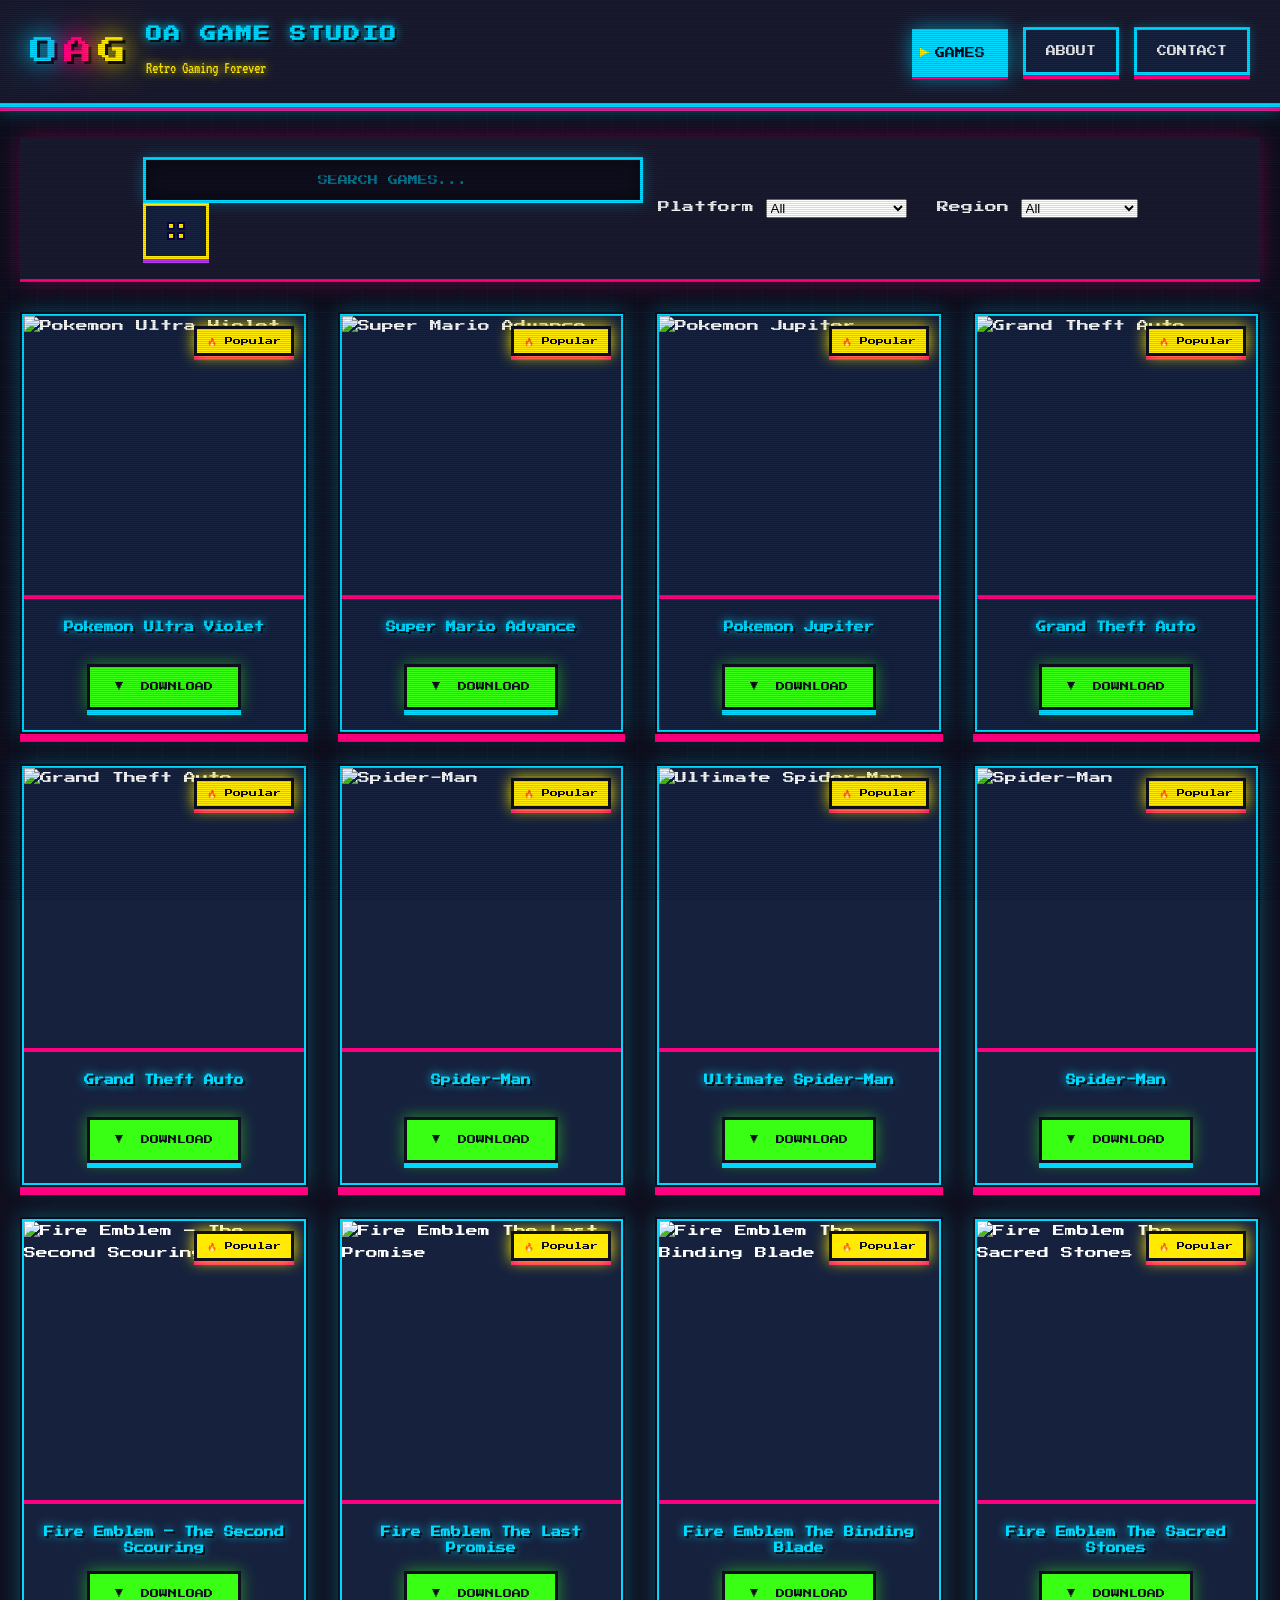
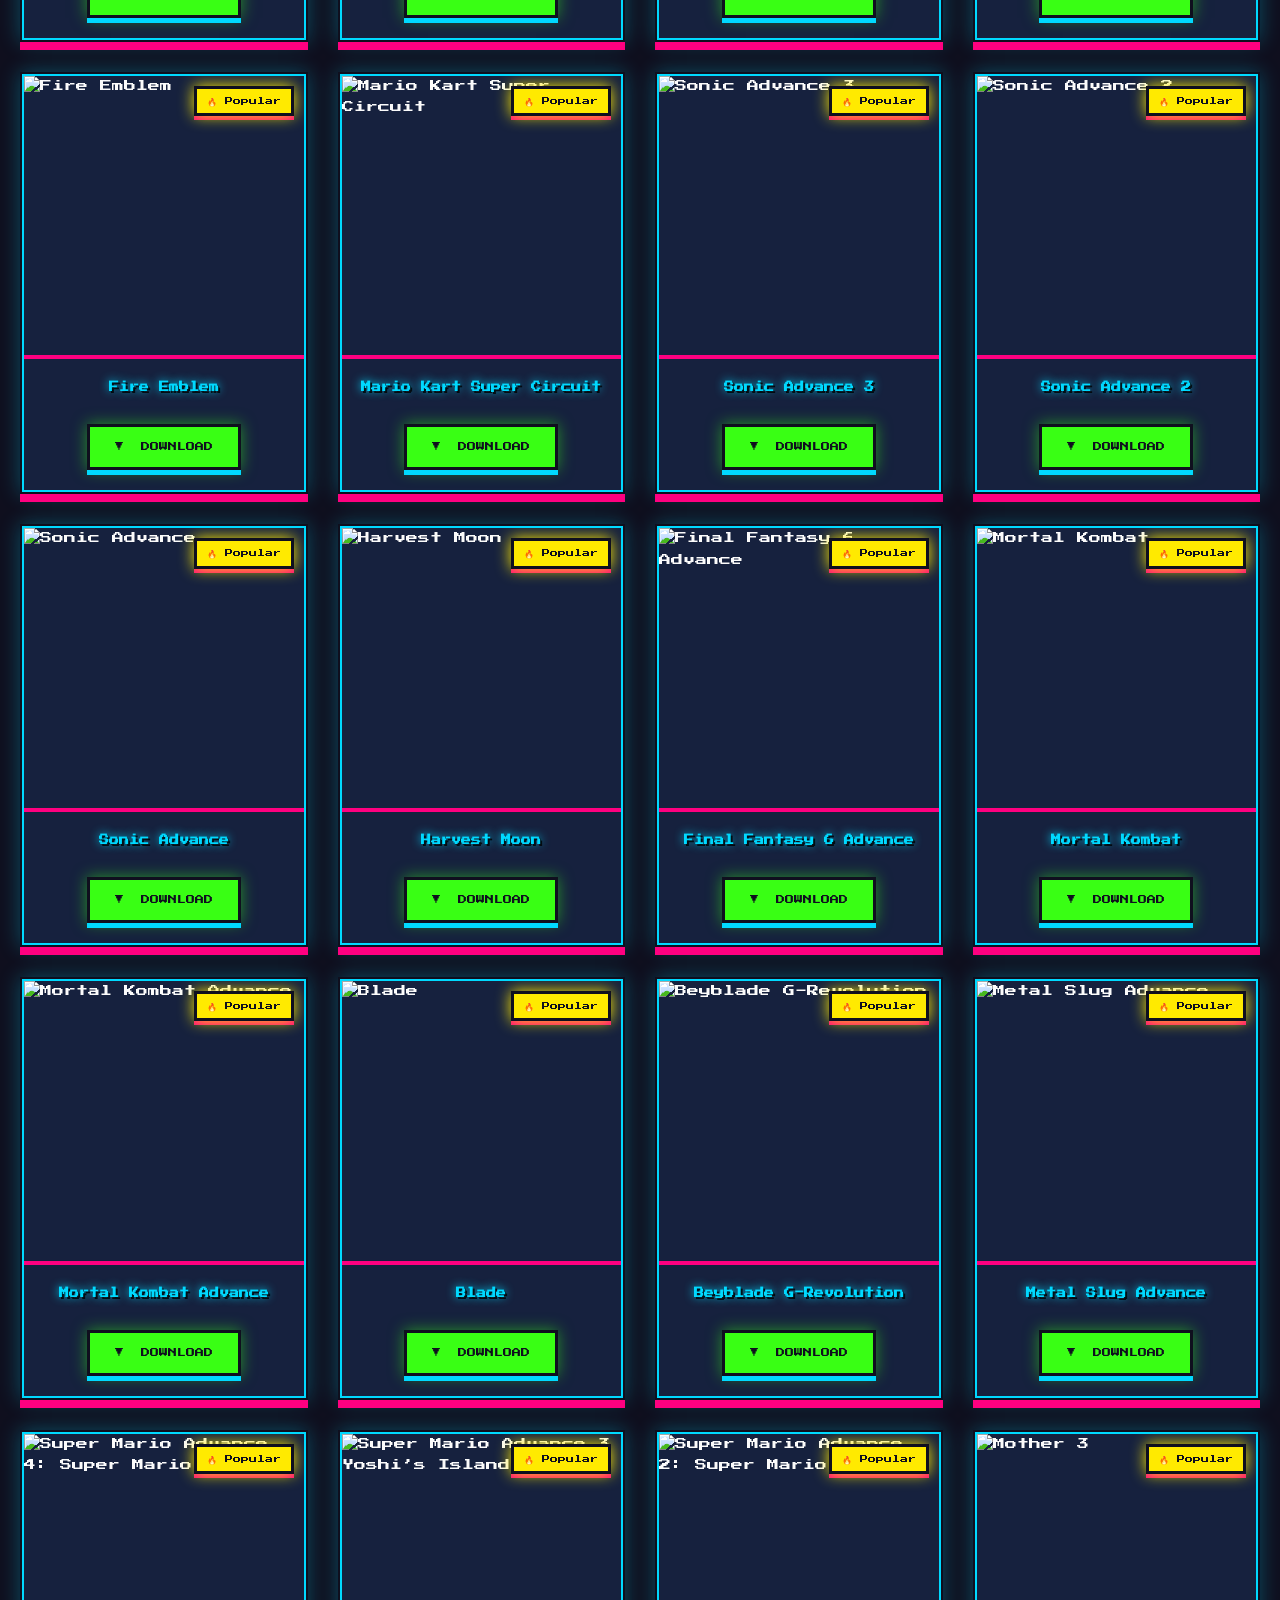
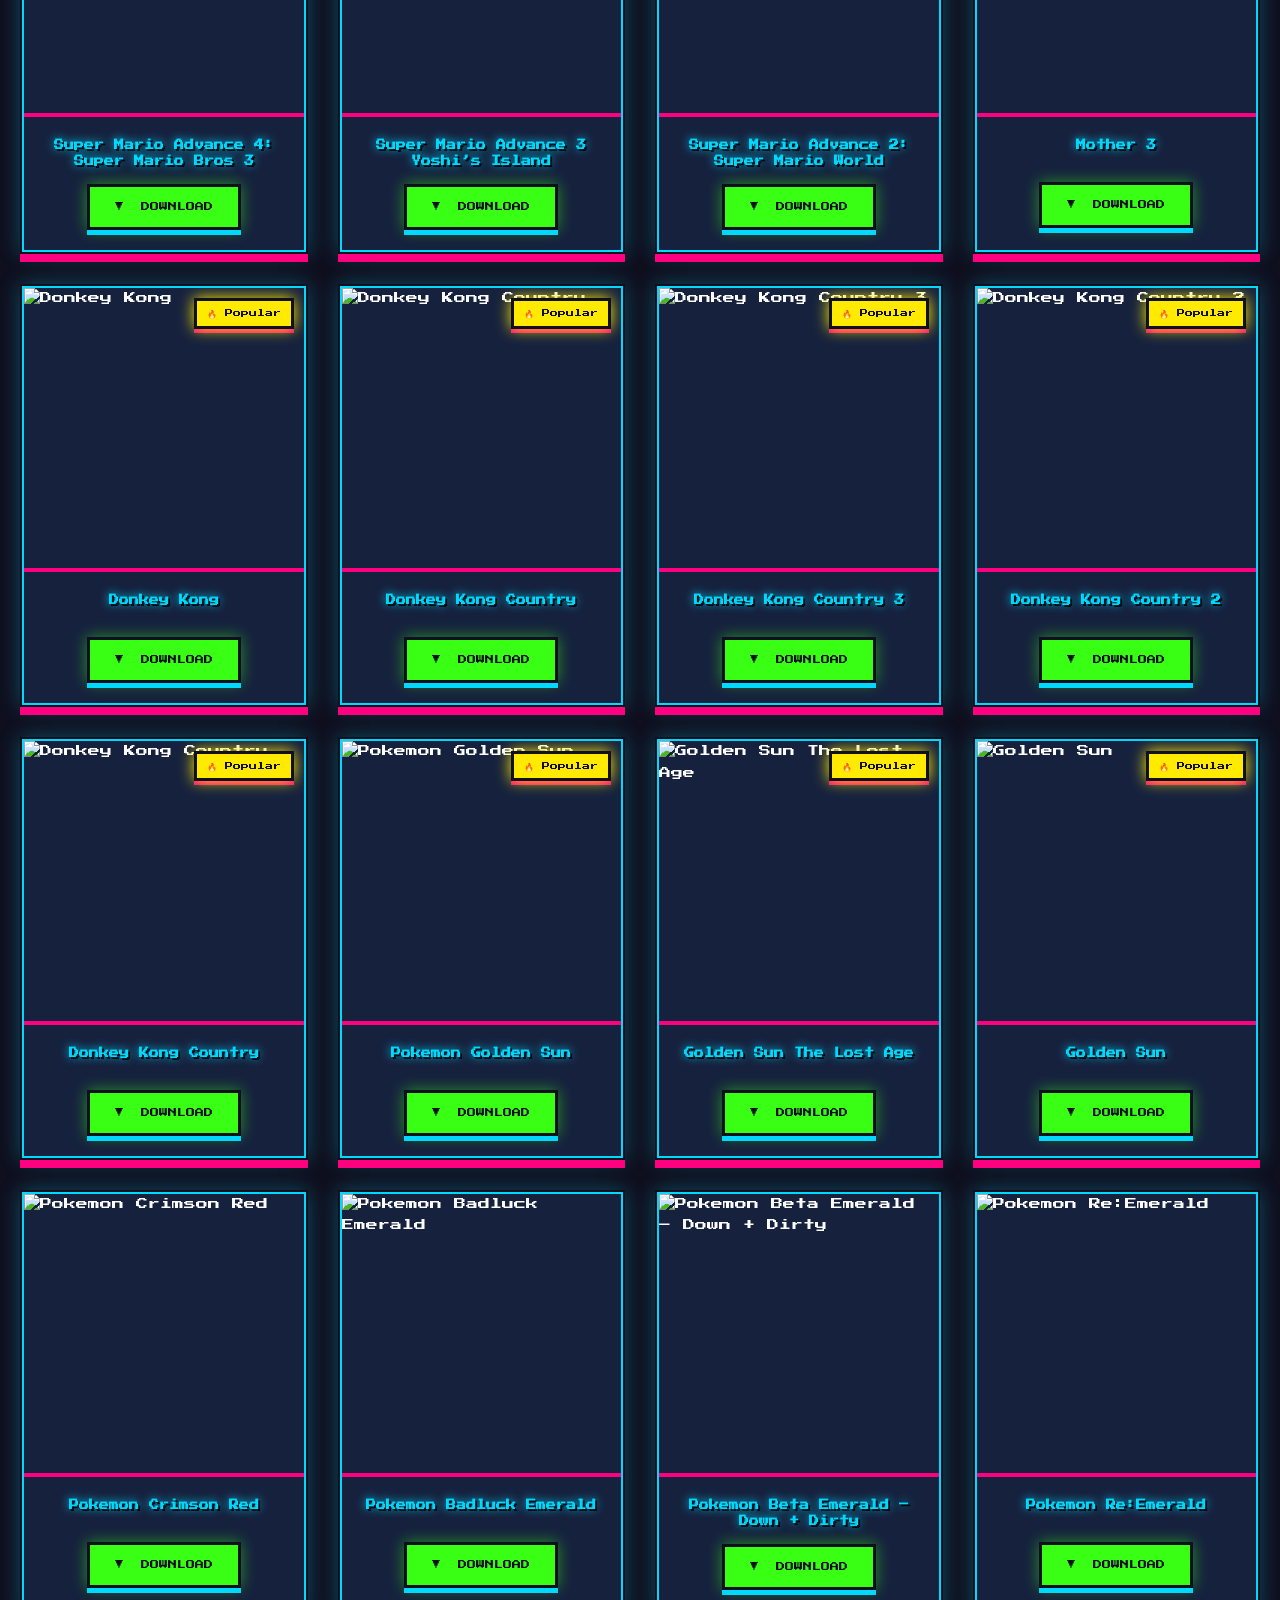
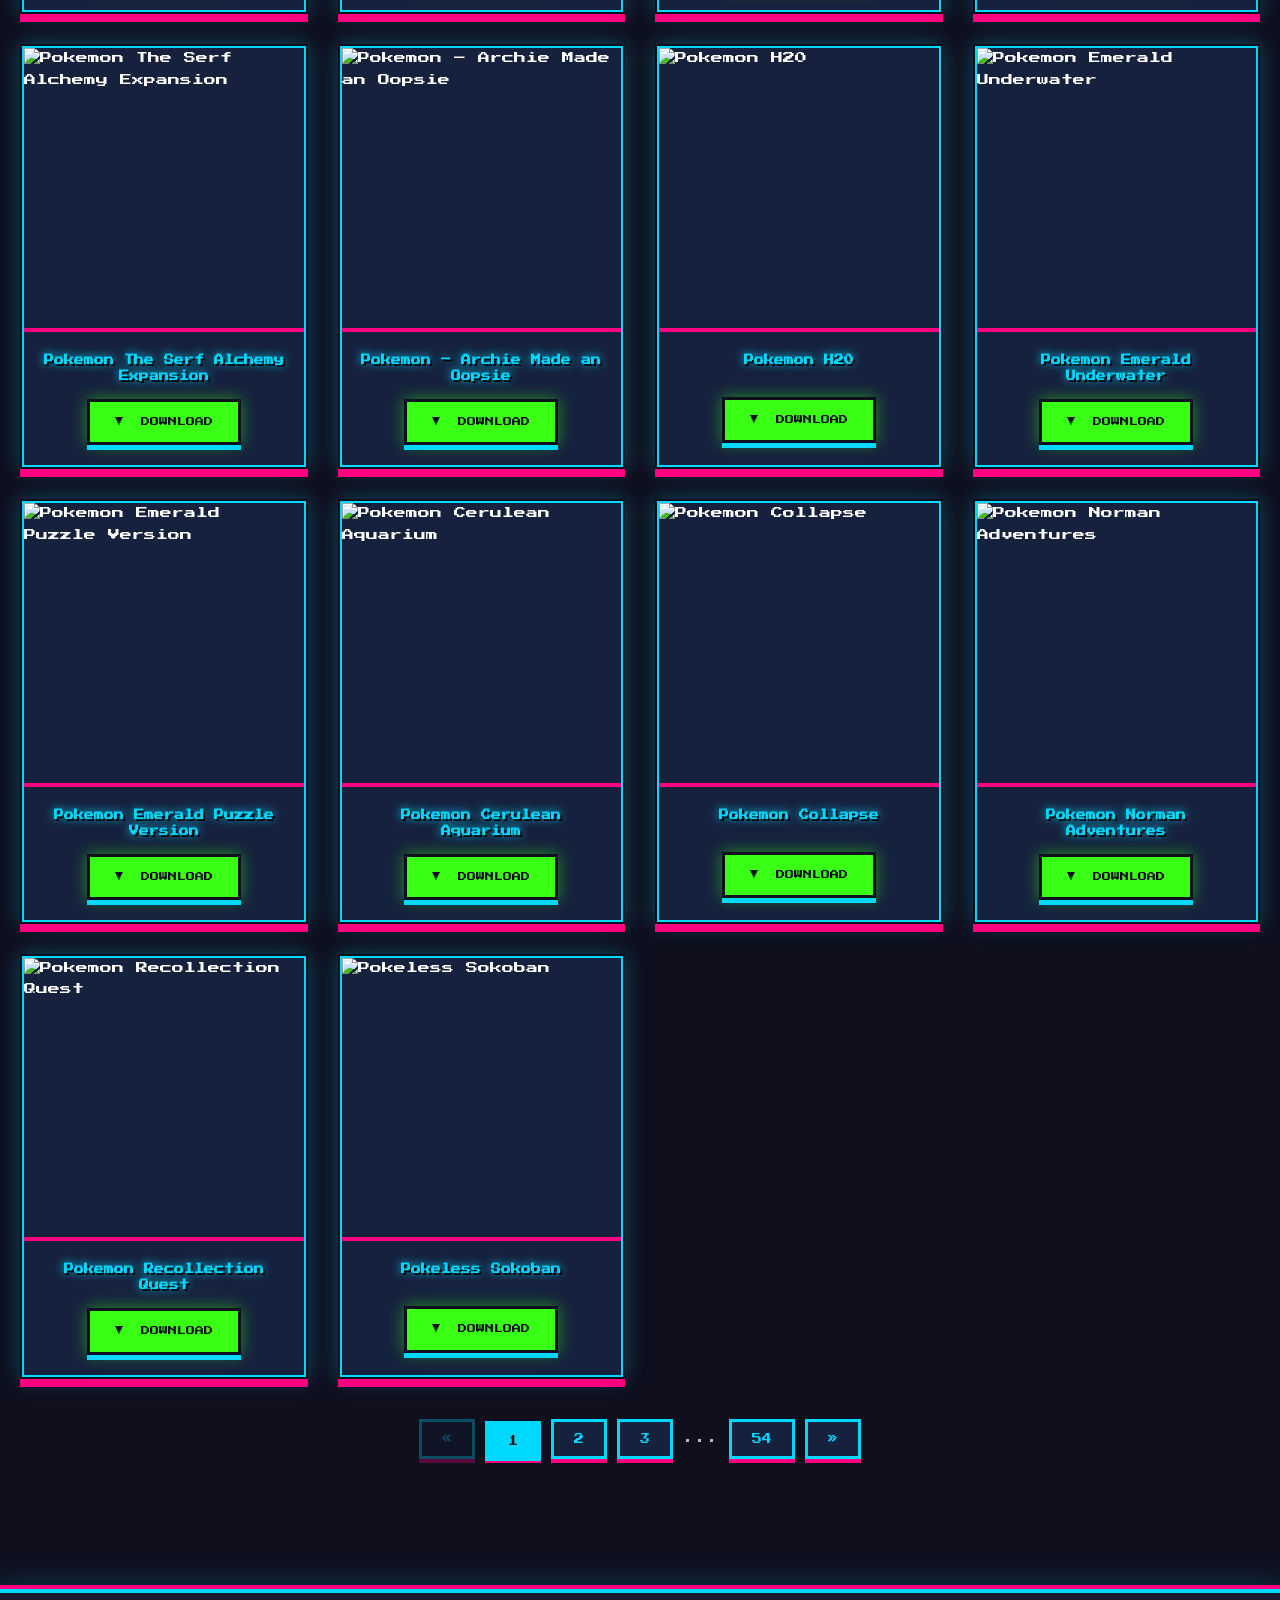
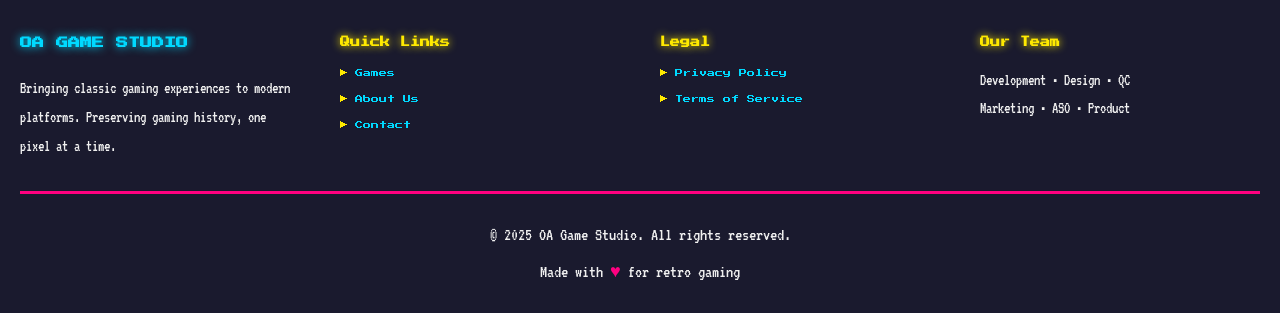
==== index.html @ 8e2f4c4f "Init project" ====
<!DOCTYPE html>
<html lang="en">
<head>
    <meta charset="UTF-8">
    <meta name="viewport" content="width=device-width, initial-scale=1.0">
    <title>OA Game Studio - Retro Games Collection</title>
    <link href="https://fonts.googleapis.com/css2?family=Press+Start+2P&display=swap" rel="stylesheet">
    <link href="https://fonts.googleapis.com/css2?family=VT323&display=swap" rel="stylesheet">
    <link rel="stylesheet" href="retro-style.css">
</head>
<body>
    <!-- Loading overlay -->
    <div id="loading-overlay">
        <div class="loading-content">
            <div class="pixel-spinner">
                <div></div><div></div><div></div><div></div>
                <div></div><div></div><div></div><div></div>
                <div></div><div></div><div></div><div></div>
                <div></div><div></div><div></div><div></div>
            </div>
            <div class="loading-text">LOADING GAMES...</div>
            <button class="reload-btn" onclick="reloadPage()">RELOAD PAGE</button>
        </div>
    </div>

    <!-- Header Navigation -->
    <header class="main-header">
        <div class="header-container">
            <div class="logo-section">
                <div class="logo-pixel">
                    <span class="pixel-t">O</span><span class="pixel-g">A</span><span class="pixel-s">G</span>
                </div>
                <div class="logo-text">
                    <h1>OA GAME STUDIO</h1>
                    <p class="tagline">Retro Gaming Forever</p>
                </div>
            </div>
            <nav class="main-nav">
                <a href="index.html" class="nav-link active">GAMES</a>
                <a href="about.html" class="nav-link">ABOUT</a>
                <a href="contact.html" class="nav-link">CONTACT</a>
            </nav>
            <button class="mobile-menu-btn" onclick="toggleMobileMenu()">
                <span></span>
                <span></span>
                <span></span>
            </button>
        </div>
    </header>

    <!-- Mobile Navigation -->
    <nav class="mobile-nav" id="mobile-nav">
        <a href="index.html" class="mobile-nav-link active">GAMES</a>
        <a href="about.html" class="mobile-nav-link">ABOUT</a>
        <a href="contact.html" class="mobile-nav-link">CONTACT</a>
    </nav>

    <!-- Main Content -->
    <div class="container">
        <!-- Search & Filters -->
        <div class="sticky-search">
            <div></div>
            <div class="search-bar-row">
                <div class="search-bar">
                    <input type="text" id="search-input" placeholder="SEARCH GAMES..." oninput="searchGames()">
                    <button id="toggle-view-btn" class="toggle-view-btn" type="button" onclick="toggleView()" aria-label="Toggle View">
                        <span class="icon-grid" style="display:inline;vertical-align:middle;">
                            <svg id="icon-grid" width="20" height="20" viewBox="0 0 20 20" fill="none">
                                <rect x="2" y="2" width="6" height="6" fill="currentColor" stroke="#0a0442" stroke-width="2"/>
                                <rect x="12" y="2" width="6" height="6" fill="currentColor" stroke="#0a0442" stroke-width="2"/>
                                <rect x="2" y="12" width="6" height="6" fill="currentColor" stroke="#0a0442" stroke-width="2"/>
                                <rect x="12" y="12" width="6" height="6" fill="currentColor" stroke="#0a0442" stroke-width="2"/>
                            </svg>
                        </span>
                        <span class="icon-list" style="display:none;vertical-align:middle;">
                            <svg id="icon-list" width="20" height="20" viewBox="0 0 20 20" fill="none">
                                <rect x="2" y="3" width="16" height="3" fill="currentColor" stroke="#0a0442" stroke-width="2"/>
                                <rect x="2" y="9" width="16" height="3" fill="currentColor" stroke="#0a0442" stroke-width="2"/>
                                <rect x="2" y="15" width="16" height="3" fill="currentColor" stroke="#0a0442" stroke-width="2"/>
                            </svg>
                        </span>
                    </button>
                </div>
                <div class="filter-inline">
                    <label for="platform-filter">Platform</label>
                    <select id="platform-filter" onchange="filterGames()">
                        <option value="">All</option>
                    </select>
                    <label for="region-filter" style="margin-left:18px;">Region</label>
                    <select id="region-filter" onchange="filterGames()">
                        <option value="">All</option>
                    </select>
                </div>
            </div>
        </div>

        <!-- Games Grid -->
        <div class="grid" id="game-list"></div>

        <!-- Pagination -->
        <div id="pagination" class="pagination-bar"></div>
    </div>

    <!-- Footer -->
    <footer class="main-footer">
        <div class="footer-container">
            <div class="footer-section">
                <h3>OA GAME STUDIO</h3>
                <p>Bringing classic gaming experiences to modern platforms. Preserving gaming history, one pixel at a time.</p>
            </div>
            <div class="footer-section">
                <h4>Quick Links</h4>
                <a href="index.html">Games</a>
                <a href="about.html">About Us</a>
                <a href="contact.html">Contact</a>
            </div>
            <div class="footer-section">
                <h4>Legal</h4>
                <a href="privacy.html">Privacy Policy</a>
                <a href="terms.html">Terms of Service</a>
            </div>
            <div class="footer-section">
                <h4>Our Team</h4>
                <p>Development • Design • QC<br>Marketing • ASO • Product</p>
            </div>
        </div>
        <div class="footer-bottom">
            <p>&copy; 2025 OA Game Studio. All rights reserved.</p>
            <p class="pixel-love">Made with <span class="heart">♥</span> for retro gaming</p>
        </div>
    </footer>

    <!-- JavaScript -->
    <script src="script.js"></script>
    <script>
        // Mobile Menu Toggle
        function toggleMobileMenu() {
            const mobileNav = document.getElementById('mobile-nav');
            mobileNav.classList.toggle('active');
        }

        // Reload Page
        function reloadPage() {
            window.location.reload();
        }

        // Disable long press actions while preserving scroll
        function preventContextMenu(e) { e.preventDefault(); }
        function preventSelect(e) { e.preventDefault(); }
        function preventDrag(e) { e.preventDefault(); }

        // Apply context menu and selection prevention to document
        [document, document.body].forEach(el => {
            el.addEventListener('contextmenu', preventContextMenu);
            el.addEventListener('selectstart', preventSelect);
            el.addEventListener('dragstart', preventDrag);
        });

        // Apply to specific elements that need long press prevention
        const longPressEls = document.querySelectorAll('a, img, button, input, textarea');
        longPressEls.forEach(el => {
            el.addEventListener('contextmenu', preventContextMenu);
            el.addEventListener('selectstart', preventSelect);
            el.addEventListener('dragstart', preventDrag);
        });

        // Function to add improved touch handling for game cards
        function addTouchHandling(card) {
            let touchStartTime = 0;
            let touchStartY = 0;
            let touchStartX = 0;
            let isScrolling = false;

            card.addEventListener('touchstart', function(e) {
                touchStartTime = Date.now();
                touchStartY = e.touches[0].clientY;
                touchStartX = e.touches[0].clientX;
                isScrolling = false;
            }, { passive: true });

            card.addEventListener('touchmove', function(e) {
                const deltaY = Math.abs(e.touches[0].clientY - touchStartY);
                const deltaX = Math.abs(e.touches[0].clientX - touchStartX);

                if (deltaY > 15 || deltaX > 15) {
                    isScrolling = true;
                }
            }, { passive: true });

            card.addEventListener('touchend', function(e) {
                const touchDuration = Date.now() - touchStartTime;

                if (!isScrolling && touchDuration < 300) {
                    card.style.opacity = '0.8';
                    setTimeout(() => {
                        card.style.opacity = '';
                    }, 100);
                }
            }, { passive: true });
        }

        // Apply touch handling to existing game cards
        document.querySelectorAll('.game').forEach(addTouchHandling);

        // Optimized observer for performance
        const observer = new MutationObserver(function(mutations) {
            requestAnimationFrame(() => {
                mutations.forEach(function(mutation) {
                    mutation.addedNodes.forEach(function(node) {
                        if (node.nodeType === 1) {
                            if (node.classList && node.classList.contains('game')) {
                                addTouchHandling(node);
                            }
                            const childCards = node.querySelectorAll && node.querySelectorAll('.game');
                            if (childCards) {
                                childCards.forEach(addTouchHandling);
                            }
                        }
                    });
                });
            });
        });

        // Start observing with optimized config
        observer.observe(document.getElementById('game-list'), {
            childList: true,
            subtree: false
        });

        // Simplified touch handling for mobile
        let pressTimer = null;
        let startY = null;
        let isDragging = false;

        if ('ontouchstart' in window) {
            document.addEventListener('touchstart', function(e) {
                startY = e.touches[0].clientY;
                isDragging = false;

                pressTimer = setTimeout(() => {
                    if (!isDragging) {
                        e.preventDefault();
                    }
                }, 300);
            }, { passive: false });

            document.addEventListener('touchmove', function(e) {
                if (startY !== null) {
                    const deltaY = Math.abs(e.touches[0].clientY - startY);
                    if (deltaY > 5) {
                        isDragging = true;
                        clearTimeout(pressTimer);
                    }
                }
            }, { passive: true });

            document.addEventListener('touchend', function() {
                clearTimeout(pressTimer);
                startY = null;
                isDragging = false;
            }, { passive: true });
        }
    </script>
</body>
</html>
---- retro-style.css ----
/* ==========================================
   OA GAME STUDIO - RETRO GAMING STYLE
   Classic 8-bit/16-bit Aesthetic
   ========================================== */

:root {
    /* Retro Color Palette - NES/SNES Inspired */
    --retro-bg-dark: #0f0f1e;
    --retro-bg-medium: #1a1a2e;
    --retro-bg-light: #16213e;

    /* Neon Colors - Classic Arcade */
    --neon-cyan: #00d9ff;
    --neon-magenta: #ff0080;
    --neon-yellow: #ffea00;
    --neon-green: #39ff14;
    --neon-purple: #b537f2;

    /* Text Colors */
    --text-primary: #f0f0f0;
    --text-glow: #00d9ff;

    /* Pixel Perfect Borders */
    --border-thick: 4px;
    --border-thin: 2px;
}

* {
    margin: 0;
    padding: 0;
    box-sizing: border-box;
    image-rendering: pixelated;
    image-rendering: -moz-crisp-edges;
    image-rendering: crisp-edges;
}

body {
    font-family: 'Press Start 2P', monospace;
    background: var(--retro-bg-dark);
    color: var(--text-primary);
    line-height: 1.8;
    font-size: 12px;
    overflow-x: hidden;
}

/* CRT Screen Effect */
body::before {
    content: '';
    position: fixed;
    top: 0;
    left: 0;
    width: 100%;
    height: 100%;
    background: repeating-linear-gradient(
        0deg,
        rgba(0, 0, 0, 0.15),
        rgba(0, 0, 0, 0.15) 1px,
        transparent 1px,
        transparent 2px
    );
    pointer-events: none;
    z-index: 9999;
    animation: scanline 8s linear infinite;
}

@keyframes scanline {
    0% { transform: translateY(0); }
    100% { transform: translateY(10px); }
}

/* Pixel Grid Background */
body::after {
    content: '';
    position: fixed;
    top: 0;
    left: 0;
    width: 100%;
    height: 100%;
    background-image:
        linear-gradient(0deg, transparent 24%, rgba(0, 217, 255, .03) 25%, rgba(0, 217, 255, .03) 26%, transparent 27%, transparent 74%, rgba(0, 217, 255, .03) 75%, rgba(0, 217, 255, .03) 76%, transparent 77%, transparent),
        linear-gradient(90deg, transparent 24%, rgba(0, 217, 255, .03) 25%, rgba(0, 217, 255, .03) 26%, transparent 27%, transparent 74%, rgba(0, 217, 255, .03) 75%, rgba(0, 217, 255, .03) 76%, transparent 77%, transparent);
    background-size: 50px 50px;
    pointer-events: none;
    z-index: -1;
}

/* ==========================================
   HEADER - Arcade Style
   ========================================== */

.main-header {
    background: var(--retro-bg-medium);
    border-bottom: var(--border-thick) solid var(--neon-cyan);
    box-shadow:
        0 0 20px rgba(0, 217, 255, 0.5),
        0 4px 0 var(--neon-magenta),
        0 8px 0 var(--retro-bg-dark);
    position: sticky;
    top: 0;
    z-index: 2000;
}

.header-container {
    max-width: 1400px;
    margin: 0 auto;
    padding: 20px 30px;
    display: flex;
    align-items: center;
    justify-content: space-between;
    gap: 30px;
}

/* Logo - Pixel Art Style */
.logo-section {
    display: flex;
    align-items: center;
    gap: 20px;
}

.logo-pixel {
    display: flex;
    gap: 6px;
    font-family: 'Press Start 2P', monospace;
    font-size: 28px;
}

.logo-pixel .pixel-t {
    color: var(--neon-cyan);
    text-shadow:
        3px 3px 0 rgba(0, 0, 0, 0.8),
        0 0 20px var(--neon-cyan),
        0 0 40px var(--neon-cyan);
    animation: pixel-glow-cyan 3s ease-in-out infinite;
}

.logo-pixel .pixel-g {
    color: var(--neon-magenta);
    text-shadow:
        3px 3px 0 rgba(0, 0, 0, 0.8),
        0 0 20px var(--neon-magenta),
        0 0 40px var(--neon-magenta);
    animation: pixel-glow-magenta 3s ease-in-out infinite 0.3s;
}

.logo-pixel .pixel-s {
    color: var(--neon-yellow);
    text-shadow:
        3px 3px 0 rgba(0, 0, 0, 0.8),
        0 0 20px var(--neon-yellow),
        0 0 40px var(--neon-yellow);
    animation: pixel-glow-yellow 3s ease-in-out infinite 0.6s;
}

@keyframes pixel-glow-cyan {
    0%, 100% {
        filter: brightness(1);
        text-shadow:
            3px 3px 0 rgba(0, 0, 0, 0.8),
            0 0 20px var(--neon-cyan),
            0 0 40px var(--neon-cyan);
    }
    50% {
        filter: brightness(1.3);
        text-shadow:
            3px 3px 0 rgba(0, 0, 0, 0.8),
            0 0 30px var(--neon-cyan),
            0 0 60px var(--neon-cyan);
    }
}

@keyframes pixel-glow-magenta {
    0%, 100% {
        filter: brightness(1);
        text-shadow:
            3px 3px 0 rgba(0, 0, 0, 0.8),
            0 0 20px var(--neon-magenta),
            0 0 40px var(--neon-magenta);
    }
    50% {
        filter: brightness(1.3);
        text-shadow:
            3px 3px 0 rgba(0, 0, 0, 0.8),
            0 0 30px var(--neon-magenta),
            0 0 60px var(--neon-magenta);
    }
}

@keyframes pixel-glow-yellow {
    0%, 100% {
        filter: brightness(1);
        text-shadow:
            3px 3px 0 rgba(0, 0, 0, 0.8),
            0 0 20px var(--neon-yellow),
            0 0 40px var(--neon-yellow);
    }
    50% {
        filter: brightness(1.3);
        text-shadow:
            3px 3px 0 rgba(0, 0, 0, 0.8),
            0 0 30px var(--neon-yellow),
            0 0 60px var(--neon-yellow);
    }
}

.logo-text h1 {
    font-family: 'Press Start 2P', monospace;
    font-size: 16px;
    margin: 0 0 5px 0;
    color: var(--neon-cyan);
    text-shadow:
        2px 2px 0 rgba(0, 0, 0, 0.8),
        0 0 10px var(--neon-cyan);
    letter-spacing: 2px;
    text-transform: uppercase;
}

.logo-text .tagline {
    font-family: 'VT323', monospace;
    font-size: 16px;
    color: var(--neon-yellow);
    text-shadow: 0 0 10px var(--neon-yellow);
}

/* Navigation - Arcade Buttons */
.main-nav {
    display: flex;
    gap: 15px;
    align-items: center;
}

.nav-link {
    font-family: 'Press Start 2P', monospace;
    font-size: 10px;
    color: var(--text-primary);
    text-decoration: none;
    padding: 12px 20px;
    background: var(--retro-bg-light);
    border: 3px solid var(--neon-cyan);
    border-radius: 0;
    position: relative;
    text-transform: uppercase;
    transition: all 0.1s ease;
    box-shadow:
        0 4px 0 var(--neon-magenta),
        0 0 10px rgba(0, 217, 255, 0.3);
}

.nav-link::before {
    content: '▶';
    position: absolute;
    left: -15px;
    opacity: 0;
    transition: all 0.2s ease;
    color: var(--neon-yellow);
}

.nav-link:hover,
.nav-link.active {
    background: var(--neon-cyan);
    color: var(--retro-bg-dark);
    transform: translateY(2px);
    box-shadow:
        0 2px 0 var(--neon-magenta),
        0 0 20px rgba(0, 217, 255, 0.6);
}

.nav-link:hover::before,
.nav-link.active::before {
    left: 5px;
    opacity: 1;
}

/* Mobile Menu Button */
.mobile-menu-btn {
    display: none;
    flex-direction: column;
    gap: 6px;
    background: var(--retro-bg-light);
    border: 3px solid var(--neon-cyan);
    cursor: pointer;
    padding: 12px;
}

.mobile-menu-btn span {
    width: 30px;
    height: 4px;
    background: var(--neon-cyan);
    box-shadow: 0 0 10px var(--neon-cyan);
}

/* Mobile Navigation */
.mobile-nav {
    display: none;
    background: var(--retro-bg-medium);
    border-bottom: 3px solid var(--neon-magenta);
    padding: 15px;
    flex-direction: column;
    gap: 10px;
}

.mobile-nav.active {
    display: flex;
}

.mobile-nav-link {
    font-family: 'Press Start 2P', monospace;
    font-size: 10px;
    color: var(--text-primary);
    text-decoration: none;
    padding: 15px 20px;
    background: var(--retro-bg-light);
    border: 3px solid var(--neon-cyan);
    text-align: center;
    transition: all 0.2s ease;
    text-transform: uppercase;
}

.mobile-nav-link:hover,
.mobile-nav-link.active {
    background: var(--neon-cyan);
    color: var(--retro-bg-dark);
    box-shadow: 0 0 20px rgba(0, 217, 255, 0.6);
}

/* ==========================================
   SEARCH BAR - Retro Console Style
   ========================================== */

.sticky-search {
    position: sticky;
    top: 88px;
    z-index: 1000;
    background: var(--retro-bg-medium);
    padding: 20px 0;
    border-bottom: 3px solid var(--neon-magenta);
    box-shadow: 0 0 20px rgba(255, 0, 128, 0.3);
}

.search-bar-row {
    display: flex;
    align-items: center;
    gap: 15px;
    justify-content: center;
    flex-wrap: wrap;
}

.search-bar {
    flex: 1;
    max-width: 500px;
}

.search-bar input {
    width: 100%;
    padding: 15px 20px;
    font-family: 'Press Start 2P', monospace;
    font-size: 10px;
    background: var(--retro-bg-dark);
    border: 3px solid var(--neon-cyan);
    color: var(--neon-cyan);
    text-align: center;
    box-shadow:
        inset 0 0 20px rgba(0, 0, 0, 0.5),
        0 0 15px rgba(0, 217, 255, 0.3);
    transition: all 0.3s ease;
}

.search-bar input:focus {
    outline: none;
    border-color: var(--neon-yellow);
    color: var(--neon-yellow);
    box-shadow:
        inset 0 0 20px rgba(0, 0, 0, 0.5),
        0 0 25px rgba(255, 234, 0, 0.5);
    text-align: left;
}

.search-bar input::placeholder {
    color: rgba(0, 217, 255, 0.5);
    font-family: 'Press Start 2P', monospace;
}

/* Toggle View Button */
.toggle-view-btn {
    padding: 15px 20px;
    background: var(--retro-bg-light);
    border: 3px solid var(--neon-yellow);
    color: var(--neon-yellow);
    font-family: 'Press Start 2P', monospace;
    font-size: 10px;
    cursor: pointer;
    transition: all 0.2s ease;
    box-shadow: 0 4px 0 var(--neon-purple);
}

.toggle-view-btn:hover {
    background: var(--neon-yellow);
    color: var(--retro-bg-dark);
    transform: translateY(2px);
    box-shadow: 0 2px 0 var(--neon-purple);
}

/* ==========================================
   GAME CARDS - Retro Cartridge Style
   ========================================== */

.container {
    max-width: 1400px;
    margin: 0 auto;
    padding: 30px 20px;
}

.grid {
    display: grid;
    grid-template-columns: repeat(auto-fill, minmax(250px, 1fr));
    gap: 30px;
    margin-top: 30px;
}

.game {
    background: var(--retro-bg-light);
    border: 4px solid var(--neon-cyan);
    position: relative;
    transition: all 0.2s ease;
    box-shadow:
        0 8px 0 var(--neon-magenta),
        0 0 20px rgba(0, 217, 255, 0.3);
}

.game::before {
    content: '';
    position: absolute;
    top: -4px;
    left: -4px;
    right: -4px;
    bottom: -4px;
    border: 2px solid var(--retro-bg-dark);
    pointer-events: none;
}

.game:hover {
    transform: translateY(-5px);
    border-color: var(--neon-yellow);
    box-shadow:
        0 12px 0 var(--neon-purple),
        0 0 30px rgba(255, 234, 0, 0.5);
}

.game-image-container {
    position: relative;
    overflow: hidden;
    border-bottom: 4px solid var(--neon-magenta);
}

.game img {
    width: 100%;
    aspect-ratio: 1/1;
    object-fit: cover;
    image-rendering: pixelated;
    display: block;
    filter: contrast(1.1) saturate(1.2);
}

.game-info {
    padding: 20px 15px;
    text-align: center;
}

.game-info h3 {
    font-family: 'Press Start 2P', monospace;
    font-size: 10px;
    color: var(--neon-cyan);
    margin: 0 0 15px 0;
    line-height: 1.6;
    text-shadow:
        2px 2px 0 rgba(0, 0, 0, 0.8),
        0 0 10px var(--neon-cyan);
    min-height: 3em;
}

.game-info p {
    display: none;
}

/* Popular Badge - Pixel Style */
.popular-badge {
    position: absolute;
    top: 10px;
    right: 10px;
    background: var(--neon-yellow);
    color: var(--retro-bg-dark);
    font-family: 'Press Start 2P', monospace;
    font-size: 8px;
    padding: 5px 10px;
    border: 3px solid var(--retro-bg-dark);
    box-shadow:
        0 0 15px var(--neon-yellow),
        0 4px 0 var(--neon-magenta);
    z-index: 10;
    animation: badge-blink 2s infinite;
}

@keyframes badge-blink {
    0%, 100% { opacity: 1; }
    50% { opacity: 0.7; }
}

/* Download Button - Arcade Style */
.download-btn {
    display: inline-block;
    padding: 12px 25px;
    background: var(--neon-green);
    color: var(--retro-bg-dark);
    font-family: 'Press Start 2P', monospace;
    font-size: 9px;
    text-decoration: none;
    text-transform: uppercase;
    border: 3px solid var(--retro-bg-dark);
    transition: all 0.2s ease;
    box-shadow:
        0 5px 0 var(--neon-cyan),
        0 0 15px rgba(57, 255, 20, 0.5);
    position: relative;
}

.download-btn::before {
    content: '▼';
    margin-right: 8px;
}

.download-btn:hover {
    background: var(--neon-yellow);
    transform: translateY(2px);
    box-shadow:
        0 3px 0 var(--neon-cyan),
        0 0 25px rgba(255, 234, 0, 0.7);
}

.download-btn:active {
    transform: translateY(5px);
    box-shadow:
        0 0 0 var(--neon-cyan),
        0 0 25px rgba(255, 234, 0, 0.7);
}

/* ==========================================
   PAGINATION - Arcade Button Style
   ========================================== */

.pagination-bar {
    display: flex;
    justify-content: center;
    align-items: center;
    margin: 40px 0;
    gap: 10px;
}

.pagination-btn {
    padding: 12px 20px;
    background: var(--retro-bg-light);
    border: 3px solid var(--neon-cyan);
    color: var(--neon-cyan);
    font-family: 'Press Start 2P', monospace;
    font-size: 10px;
    cursor: pointer;
    transition: all 0.2s ease;
    box-shadow: 0 4px 0 var(--neon-magenta);
}

.pagination-btn:hover,
.pagination-btn.active {
    background: var(--neon-cyan);
    color: var(--retro-bg-dark);
    transform: translateY(2px);
    box-shadow: 0 2px 0 var(--neon-magenta);
}

.pagination-btn[disabled] {
    opacity: 0.3;
    cursor: not-allowed;
}

/* ==========================================
   FOOTER - Retro Console Style
   ========================================== */

.main-footer {
    background: var(--retro-bg-medium);
    border-top: 4px solid var(--neon-cyan);
    margin-top: 60px;
    padding: 40px 20px 20px;
    box-shadow:
        0 -4px 0 var(--neon-magenta),
        0 0 30px rgba(0, 217, 255, 0.3);
}

.footer-container {
    max-width: 1400px;
    margin: 0 auto;
    display: grid;
    grid-template-columns: repeat(auto-fit, minmax(250px, 1fr));
    gap: 40px;
    padding-bottom: 30px;
    border-bottom: 3px solid var(--neon-magenta);
}

.footer-section h3 {
    font-family: 'Press Start 2P', monospace;
    font-size: 12px;
    color: var(--neon-cyan);
    margin: 0 0 20px 0;
    text-shadow: 0 0 10px var(--neon-cyan);
}

.footer-section h4 {
    font-family: 'Press Start 2P', monospace;
    font-size: 10px;
    color: var(--neon-yellow);
    margin: 0 0 15px 0;
    text-shadow: 0 0 8px var(--neon-yellow);
}

.footer-section p {
    font-family: 'VT323', monospace;
    font-size: 16px;
    color: var(--text-primary);
    line-height: 1.8;
    margin: 0;
}

.footer-section a {
    display: block;
    font-family: 'Press Start 2P', monospace;
    font-size: 8px;
    color: var(--neon-cyan);
    text-decoration: none;
    margin-bottom: 12px;
    transition: all 0.2s ease;
    padding-left: 15px;
    position: relative;
}

.footer-section a::before {
    content: '▶';
    position: absolute;
    left: 0;
    color: var(--neon-yellow);
}

.footer-section a:hover {
    color: var(--neon-yellow);
    text-shadow: 0 0 10px var(--neon-yellow);
    padding-left: 20px;
}

.footer-bottom {
    max-width: 1400px;
    margin: 0 auto;
    padding-top: 20px;
    text-align: center;
}

.footer-bottom p {
    font-family: 'VT323', monospace;
    font-size: 18px;
    color: var(--text-primary);
    margin: 5px 0;
}

.pixel-love .heart {
    color: var(--neon-magenta);
    animation: heartbeat 1.5s ease-in-out infinite;
    display: inline-block;
}

@keyframes heartbeat {
    0%, 100% { transform: scale(1); }
    50% { transform: scale(1.3); }
}

/* ==========================================
   LOADING OVERLAY - Retro Style
   ========================================== */

#loading-overlay {
    position: fixed;
    z-index: 3000;
    top: 0;
    left: 0;
    right: 0;
    bottom: 0;
    background: var(--retro-bg-dark);
    display: flex;
    align-items: center;
    justify-content: center;
    flex-direction: column;
    gap: 30px;
}

#loading-overlay.hide {
    opacity: 0;
    visibility: hidden;
    pointer-events: none;
    transition: opacity 0.5s ease;
}

.pixel-spinner {
    width: 80px;
    height: 80px;
    display: grid;
    grid-template-columns: repeat(4, 1fr);
    grid-template-rows: repeat(4, 1fr);
    gap: 4px;
}

.pixel-spinner div {
    width: 16px;
    height: 16px;
    background: var(--neon-cyan);
    box-shadow: 0 0 10px var(--neon-cyan);
    animation: pixel-blink 1.2s infinite;
}

.pixel-spinner div:nth-child(odd) {
    background: var(--neon-magenta);
    box-shadow: 0 0 10px var(--neon-magenta);
}

@keyframes pixel-blink {
    0%, 100% { opacity: 1; }
    50% { opacity: 0.2; }
}

.loading-text {
    font-family: 'Press Start 2P', monospace;
    font-size: 14px;
    color: var(--neon-cyan);
    text-shadow: 0 0 20px var(--neon-cyan);
}

.reload-btn {
    padding: 15px 30px;
    background: var(--neon-green);
    color: var(--retro-bg-dark);
    border: 3px solid var(--retro-bg-dark);
    font-family: 'Press Start 2P', monospace;
    font-size: 10px;
    cursor: pointer;
    box-shadow: 0 5px 0 var(--neon-cyan);
    transition: all 0.2s ease;
}

.reload-btn:hover {
    transform: translateY(2px);
    box-shadow: 0 3px 0 var(--neon-cyan);
}

/* ==========================================
   RESPONSIVE - Mobile Retro
   ========================================== */

@media (max-width: 768px) {
    .main-nav {
        display: none;
    }

    .mobile-menu-btn {
        display: flex;
    }

    .logo-pixel {
        font-size: 20px;
    }

    .logo-text h1 {
        font-size: 12px;
    }

    .logo-text .tagline {
        font-size: 12px;
    }

    .grid {
        grid-template-columns: repeat(auto-fill, minmax(180px, 1fr));
        gap: 20px;
    }

    .game-info h3 {
        font-size: 8px;
    }

    .download-btn {
        font-size: 7px;
        padding: 10px 15px;
    }
}

@media (max-width: 480px) {
    .logo-pixel {
        font-size: 18px;
    }

    .logo-text h1 {
        font-size: 10px;
    }

    .logo-text .tagline {
        display: none;
    }

    .grid {
        grid-template-columns: repeat(2, 1fr);
        gap: 15px;
    }

    .game {
        border-width: 3px;
        box-shadow:
            0 5px 0 var(--neon-magenta),
            0 0 15px rgba(0, 217, 255, 0.3);
    }

    .game-info {
        padding: 12px 8px;
    }

    .game-info h3 {
        font-size: 7px;
        min-height: 2.5em;
    }

    .download-btn {
        font-size: 6px;
        padding: 8px 12px;
    }

    .popular-badge {
        font-size: 6px;
        padding: 3px 6px;
    }
}

/* ==========================================
   ABOUT PAGE - Retro Style
   ========================================== */

.hero-section {
    text-align: center;
    padding: 50px 20px;
    background: var(--retro-bg-light);
    border: 4px solid var(--neon-cyan);
    box-shadow:
        0 8px 0 var(--neon-magenta),
        inset 0 0 50px rgba(0, 0, 0, 0.5),
        0 0 30px rgba(0, 217, 255, 0.4);
    margin-bottom: 50px;
    position: relative;
}

.hero-section::before {
    content: '';
    position: absolute;
    top: 0;
    left: 0;
    right: 0;
    height: 4px;
    background: repeating-linear-gradient(
        90deg,
        var(--neon-cyan) 0px,
        var(--neon-cyan) 10px,
        var(--neon-magenta) 10px,
        var(--neon-magenta) 20px,
        var(--neon-yellow) 20px,
        var(--neon-yellow) 30px
    );
}

.hero-section h1 {
    font-family: 'Press Start 2P', monospace;
    font-size: 24px;
    color: var(--neon-cyan);
    margin-bottom: 20px;
    text-shadow:
        3px 3px 0 rgba(0, 0, 0, 0.8),
        0 0 20px var(--neon-cyan);
}

.hero-section p {
    font-family: 'VT323', monospace;
    font-size: 20px;
    color: var(--neon-yellow);
    text-shadow: 0 0 10px var(--neon-yellow);
}

.section {
    margin-bottom: 50px;
}

.section h2 {
    font-family: 'Press Start 2P', monospace;
    font-size: 18px;
    color: var(--neon-magenta);
    margin-bottom: 25px;
    text-shadow:
        2px 2px 0 rgba(0, 0, 0, 0.8),
        0 0 15px var(--neon-magenta);
    padding-bottom: 15px;
    border-bottom: 3px solid var(--neon-cyan);
}

.section p {
    font-family: 'VT323', monospace;
    font-size: 18px;
    line-height: 1.8;
    margin-bottom: 20px;
    color: var(--text-primary);
}

/* Team Cards */
.team-grid,
.values-grid {
    display: grid;
    grid-template-columns: repeat(auto-fit, minmax(250px, 1fr));
    gap: 25px;
    margin-top: 30px;
}

.team-card,
.value-card {
    background: var(--retro-bg-light);
    border: 4px solid var(--neon-cyan);
    padding: 25px;
    text-align: center;
    transition: all 0.2s ease;
    box-shadow:
        0 6px 0 var(--neon-magenta),
        0 0 20px rgba(0, 217, 255, 0.3);
}

.team-card:hover,
.value-card:hover {
    transform: translateY(-5px);
    border-color: var(--neon-yellow);
    box-shadow:
        0 10px 0 var(--neon-purple),
        0 0 30px rgba(255, 234, 0, 0.5);
}

.team-icon {
    font-size: 48px;
    margin-bottom: 20px;
    filter: drop-shadow(0 0 10px rgba(0, 217, 255, 0.5));
}

.team-card h3,
.value-card h3 {
    font-family: 'Press Start 2P', monospace;
    font-size: 12px;
    color: var(--neon-yellow);
    margin-bottom: 15px;
    text-shadow: 0 0 10px var(--neon-yellow);
}

.team-card p,
.value-card p {
    font-family: 'VT323', monospace;
    font-size: 16px;
    color: var(--text-primary);
    line-height: 1.6;
}

/* ==========================================
   CONTACT PAGE - Retro Style
   ========================================== */

.contact-grid {
    display: grid;
    grid-template-columns: repeat(auto-fit, minmax(250px, 1fr));
    gap: 25px;
    margin-bottom: 50px;
}

.contact-card {
    background: var(--retro-bg-light);
    border: 4px solid var(--neon-green);
    padding: 25px;
    text-align: center;
    transition: all 0.2s ease;
    box-shadow:
        0 6px 0 var(--neon-cyan),
        0 0 20px rgba(57, 255, 20, 0.3);
}

.contact-card:hover {
    transform: translateY(-5px);
    border-color: var(--neon-yellow);
    box-shadow:
        0 10px 0 var(--neon-magenta),
        0 0 30px rgba(255, 234, 0, 0.5);
}

.contact-icon {
    font-size: 48px;
    margin-bottom: 20px;
}

.contact-card h3 {
    font-family: 'Press Start 2P', monospace;
    font-size: 12px;
    color: var(--neon-green);
    margin-bottom: 15px;
    text-shadow: 0 0 10px var(--neon-green);
}

.contact-card p {
    font-family: 'VT323', monospace;
    font-size: 16px;
    color: var(--text-primary);
    margin-bottom: 10px;
}

.contact-card a {
    font-family: 'VT323', monospace;
    font-size: 14px;
    color: var(--neon-cyan);
    text-decoration: none;
    transition: all 0.2s ease;
}

.contact-card a:hover {
    color: var(--neon-yellow);
    text-shadow: 0 0 10px var(--neon-yellow);
}

/* Contact Form */
.contact-form {
    background: var(--retro-bg-light);
    border: 4px solid var(--neon-magenta);
    padding: 40px;
    box-shadow:
        0 8px 0 var(--neon-cyan),
        inset 0 0 50px rgba(0, 0, 0, 0.5),
        0 0 30px rgba(255, 0, 128, 0.4);
}

.contact-form h2 {
    font-family: 'Press Start 2P', monospace;
    font-size: 18px;
    color: var(--neon-magenta);
    margin-bottom: 30px;
    text-align: center;
    text-shadow:
        2px 2px 0 rgba(0, 0, 0, 0.8),
        0 0 20px var(--neon-magenta);
}

.form-group {
    margin-bottom: 25px;
}

.form-group label {
    display: block;
    font-family: 'Press Start 2P', monospace;
    font-size: 9px;
    color: var(--neon-cyan);
    margin-bottom: 10px;
    text-shadow: 0 0 8px var(--neon-cyan);
}

.form-group input,
.form-group textarea,
.form-group select {
    width: 100%;
    padding: 15px;
    background: var(--retro-bg-dark);
    border: 3px solid var(--neon-cyan);
    color: var(--neon-cyan);
    font-family: 'VT323', monospace;
    font-size: 16px;
    box-shadow: inset 0 0 20px rgba(0, 0, 0, 0.5);
    transition: all 0.3s ease;
}

.form-group input:focus,
.form-group textarea:focus,
.form-group select:focus {
    outline: none;
    border-color: var(--neon-yellow);
    color: var(--neon-yellow);
    box-shadow:
        inset 0 0 20px rgba(0, 0, 0, 0.5),
        0 0 20px rgba(255, 234, 0, 0.5);
}

.form-group textarea {
    resize: vertical;
    min-height: 150px;
}

.submit-btn {
    width: 100%;
    padding: 18px;
    background: var(--neon-green);
    color: var(--retro-bg-dark);
    border: 3px solid var(--retro-bg-dark);
    font-family: 'Press Start 2P', monospace;
    font-size: 12px;
    cursor: pointer;
    transition: all 0.2s ease;
    box-shadow:
        0 6px 0 var(--neon-cyan),
        0 0 20px rgba(57, 255, 20, 0.5);
}

.submit-btn:hover {
    background: var(--neon-yellow);
    transform: translateY(2px);
    box-shadow:
        0 4px 0 var(--neon-cyan),
        0 0 30px rgba(255, 234, 0, 0.7);
}

.submit-btn:active {
    transform: translateY(6px);
    box-shadow:
        0 0 0 var(--neon-cyan),
        0 0 30px rgba(255, 234, 0, 0.7);
}
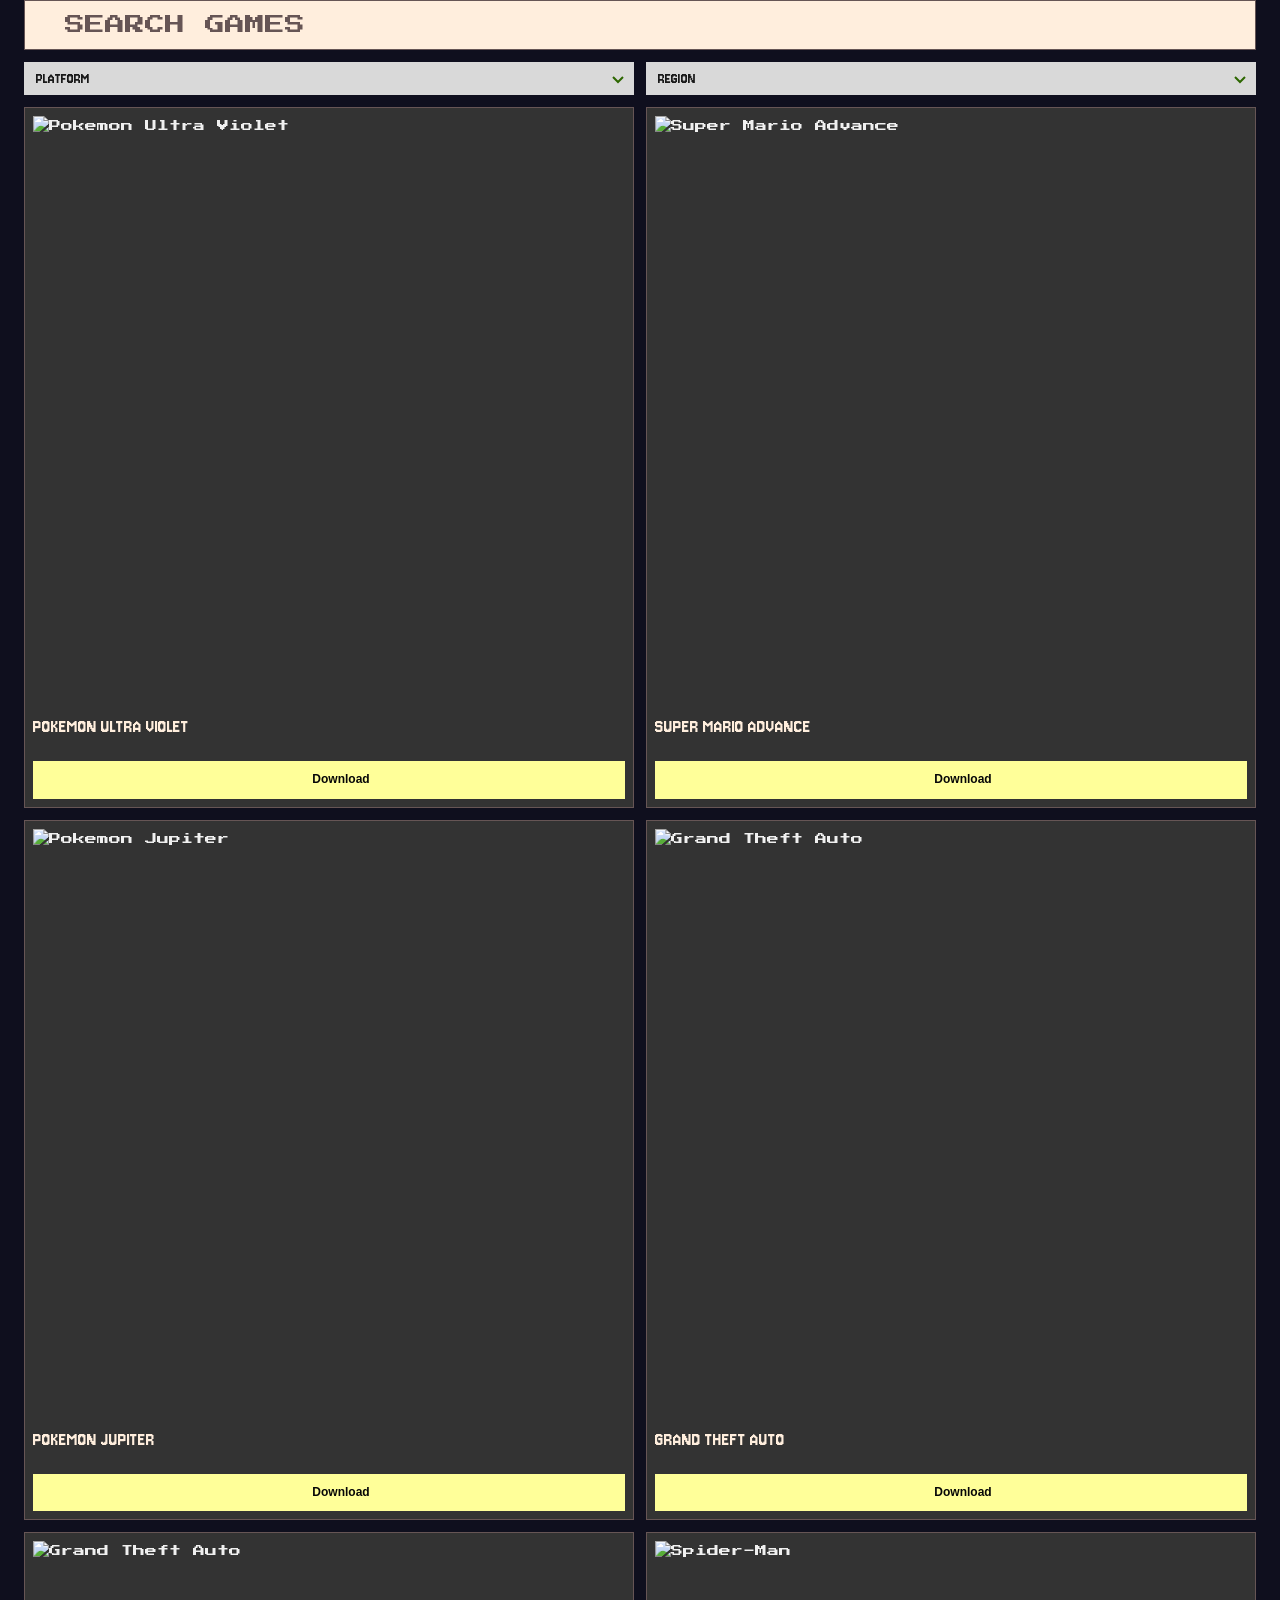
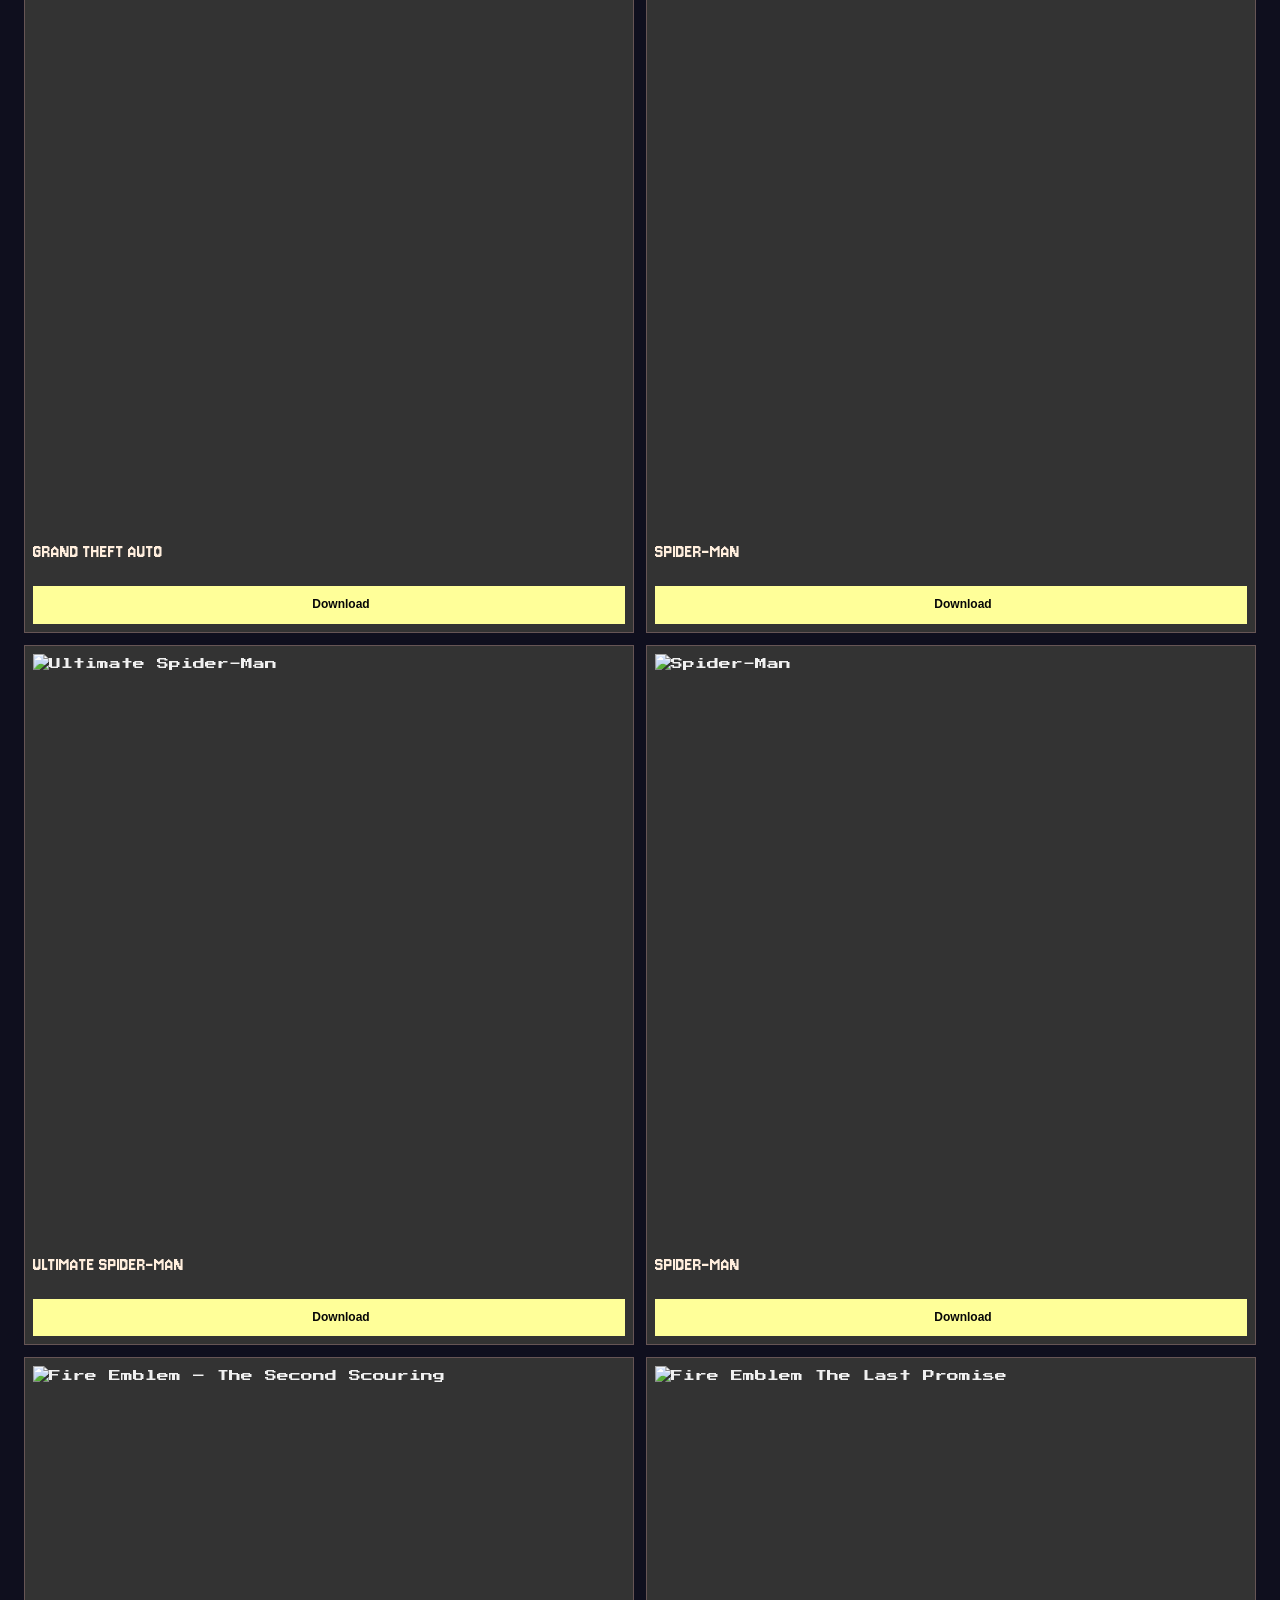
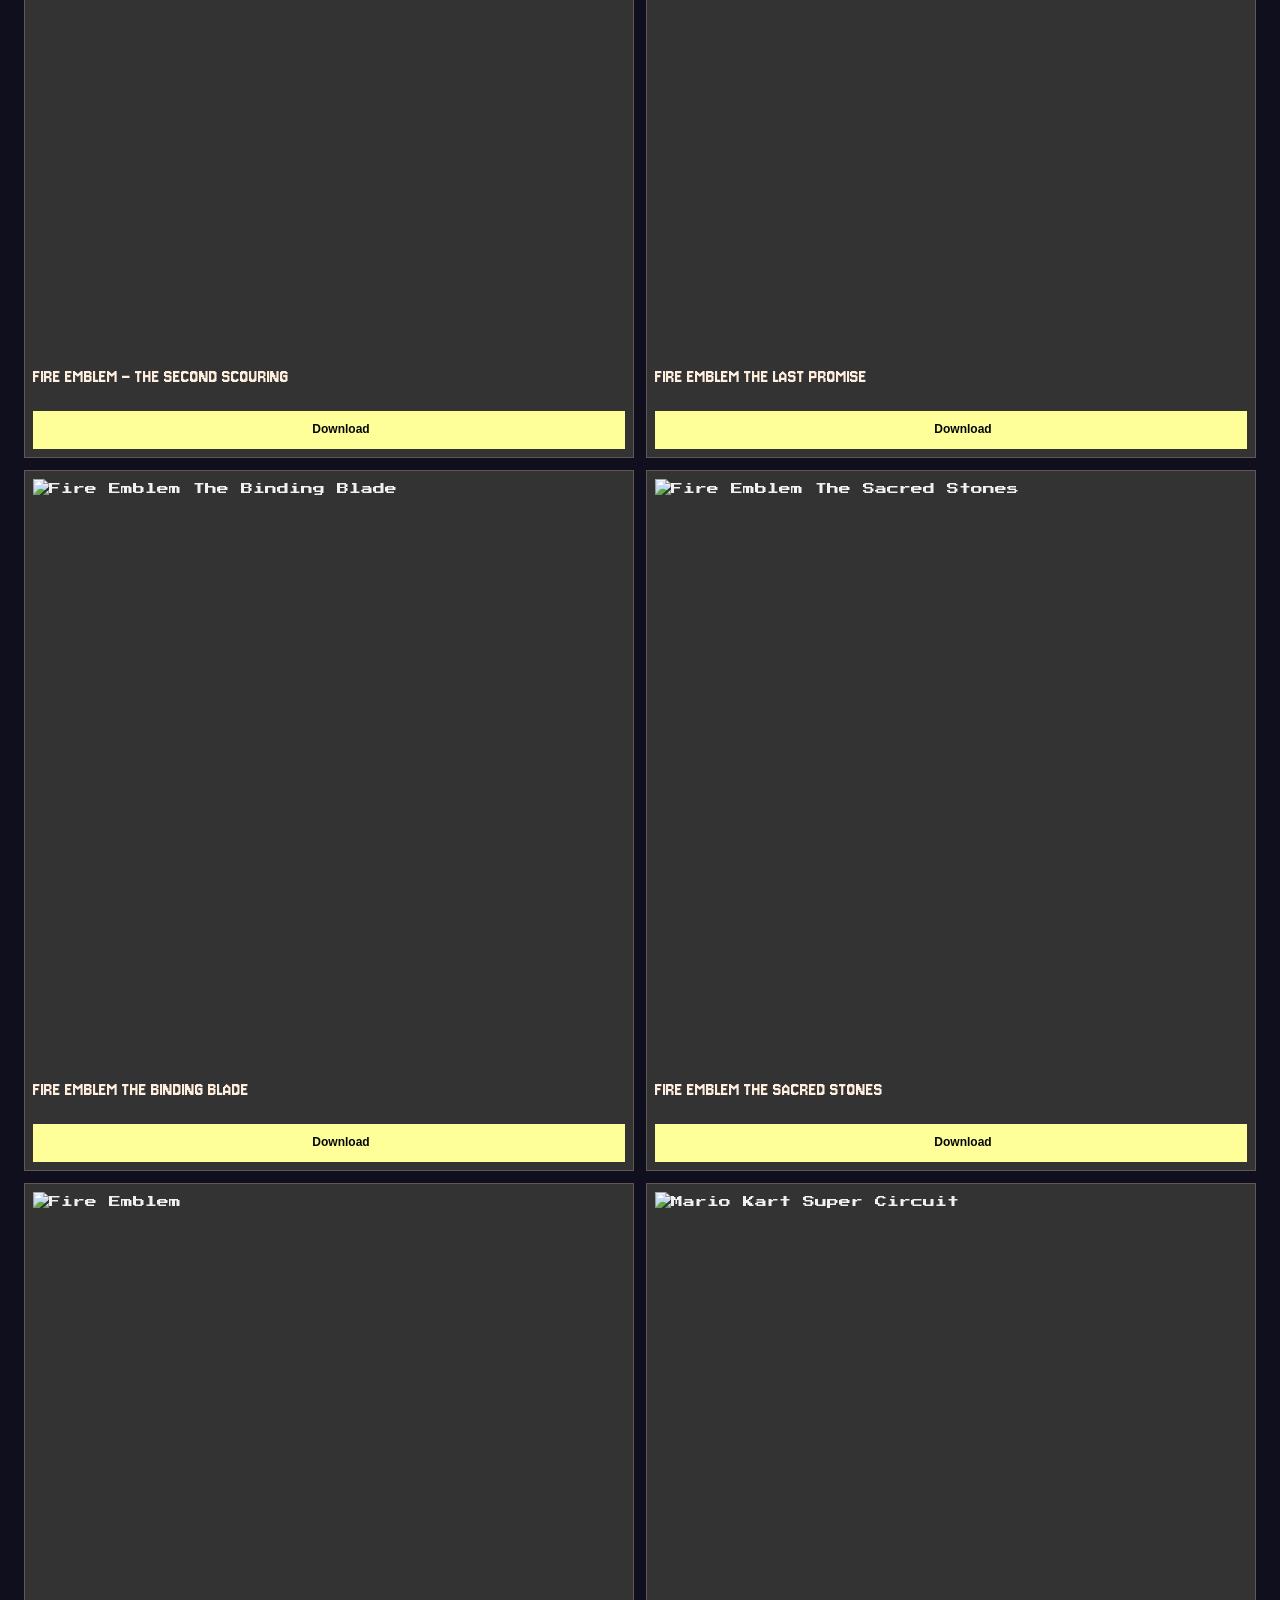
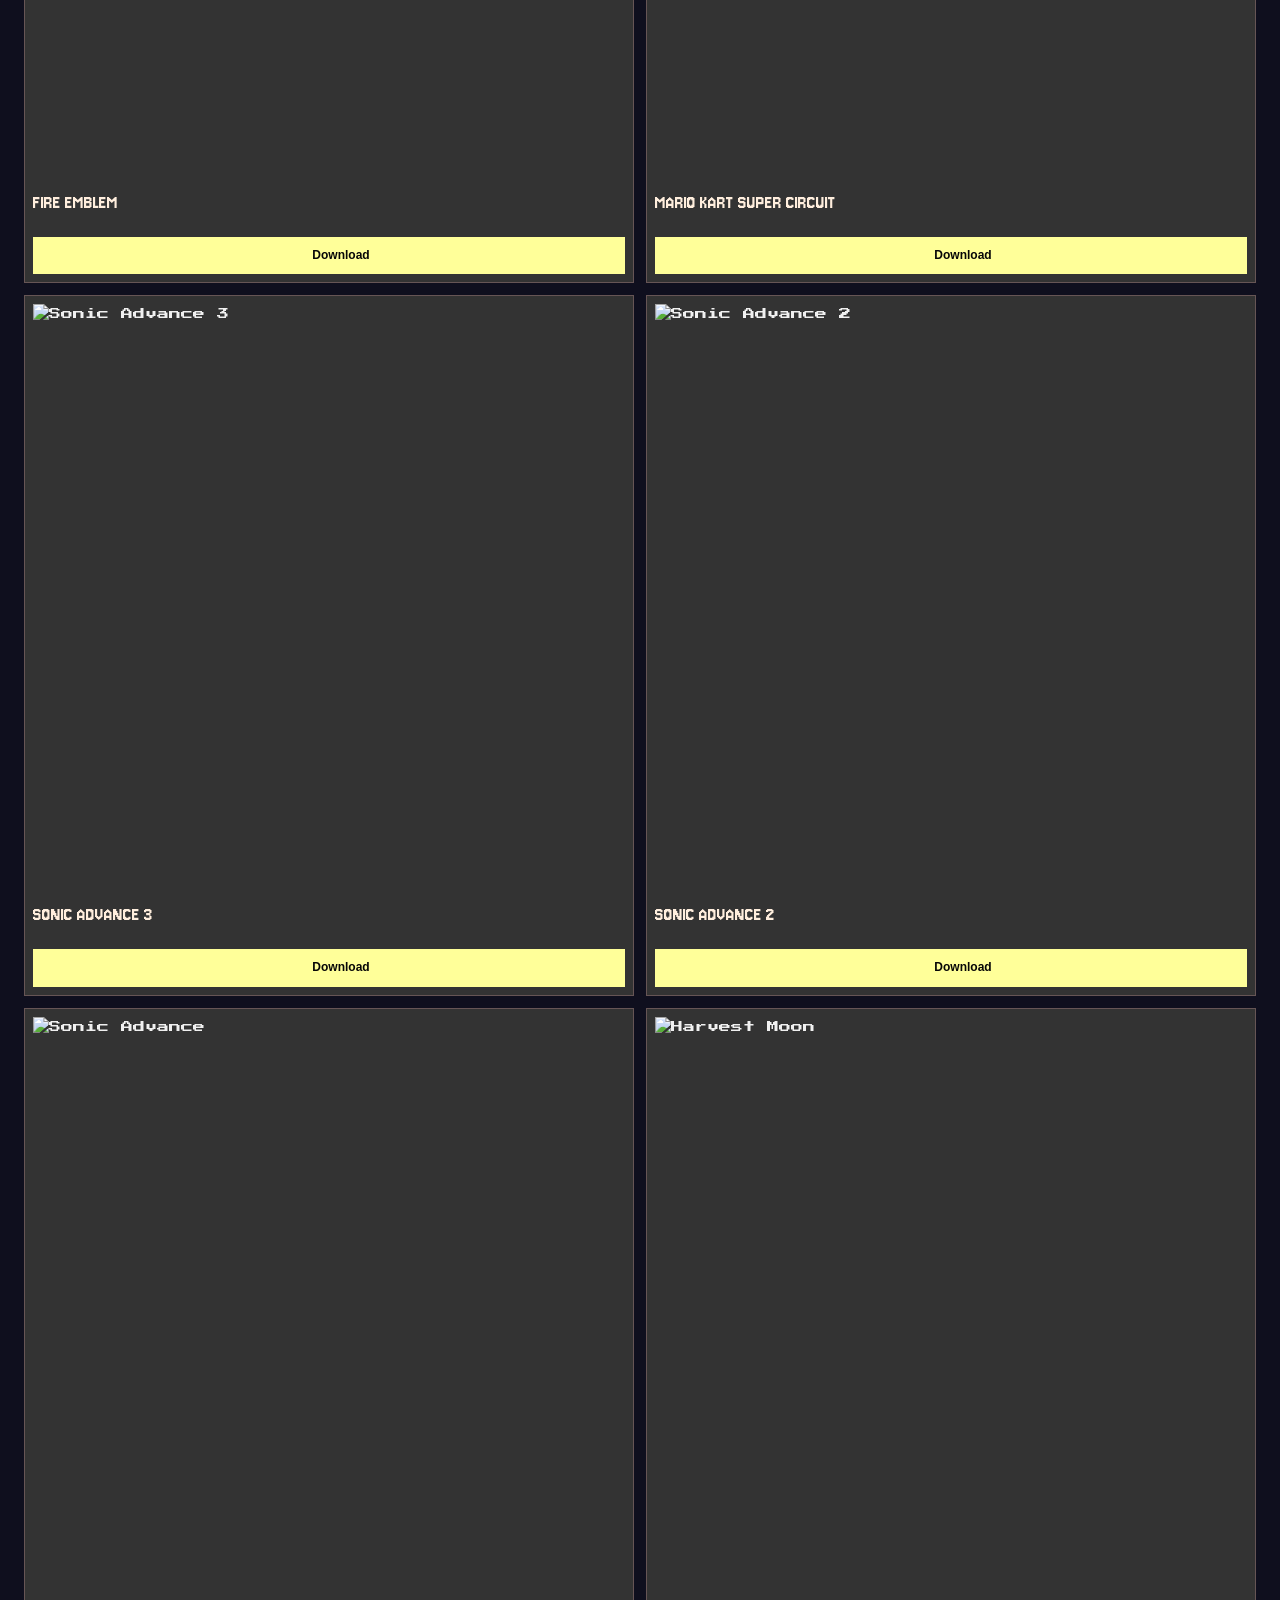
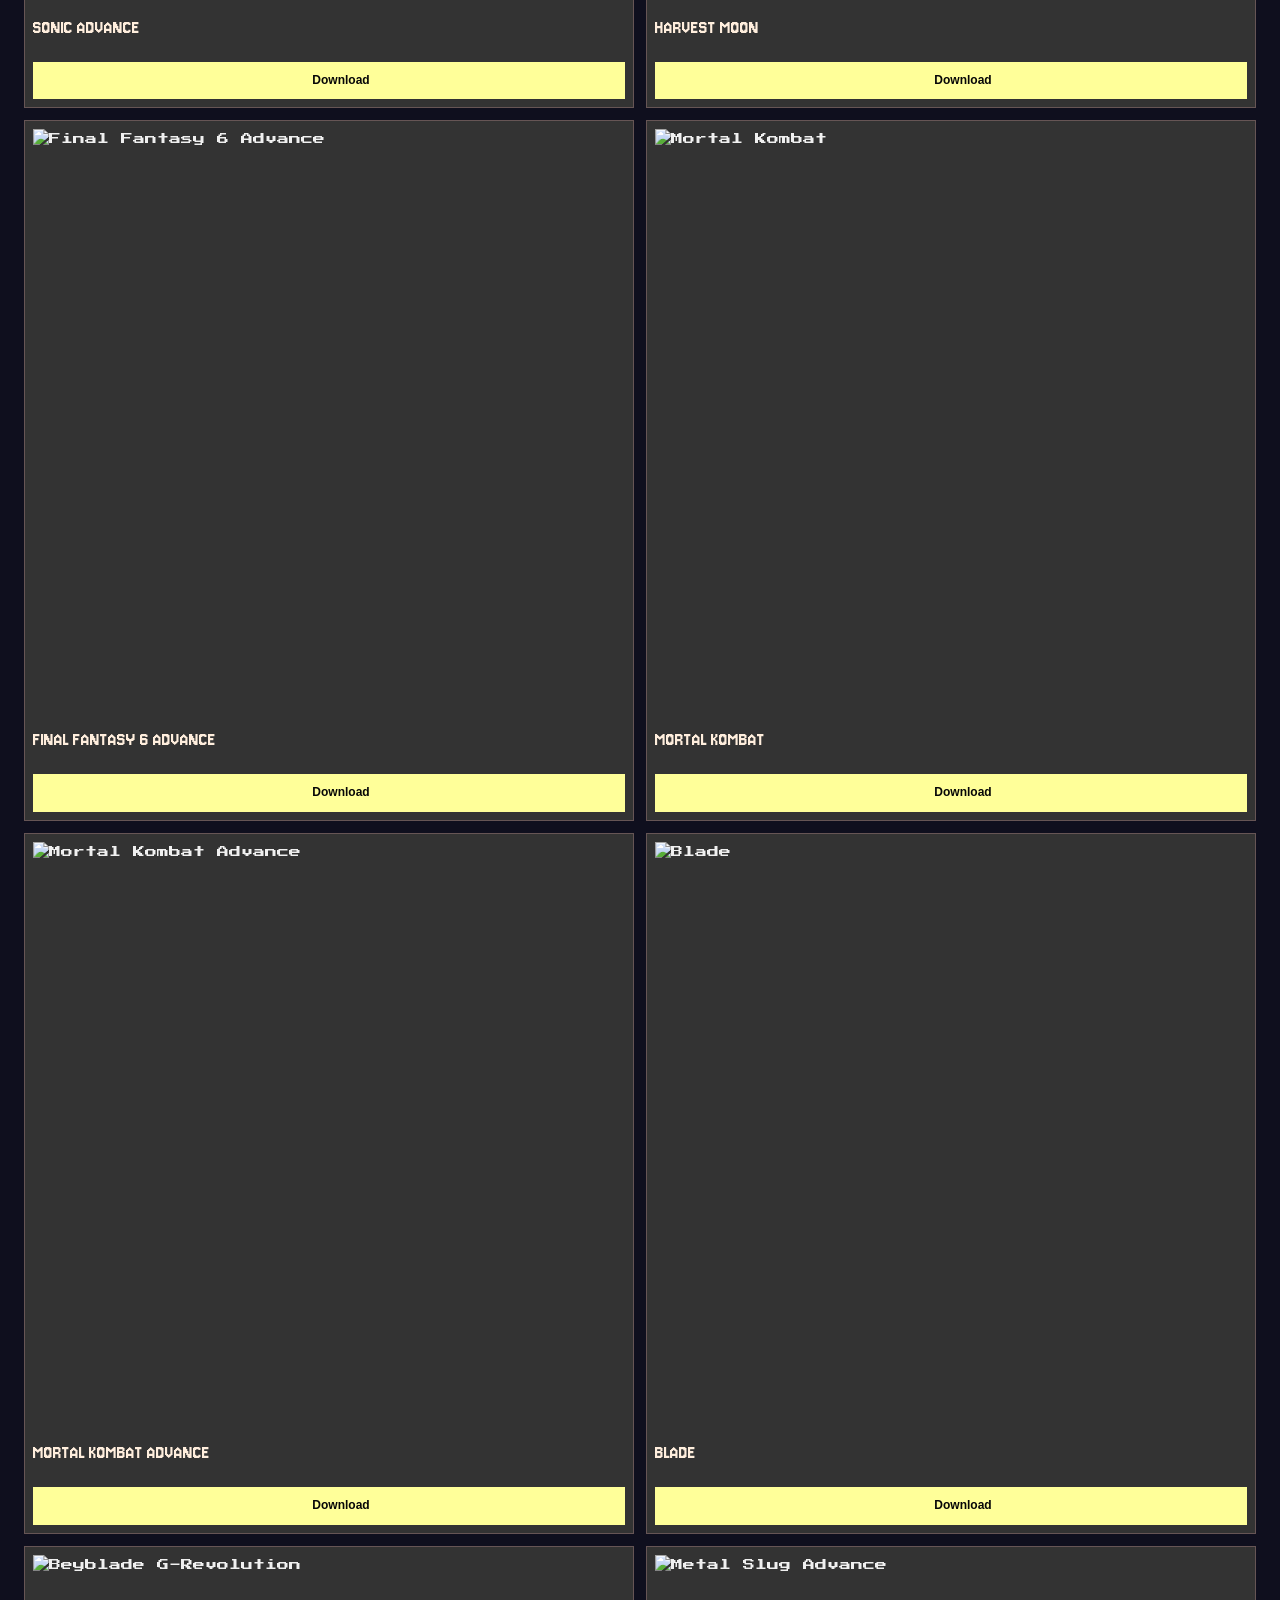
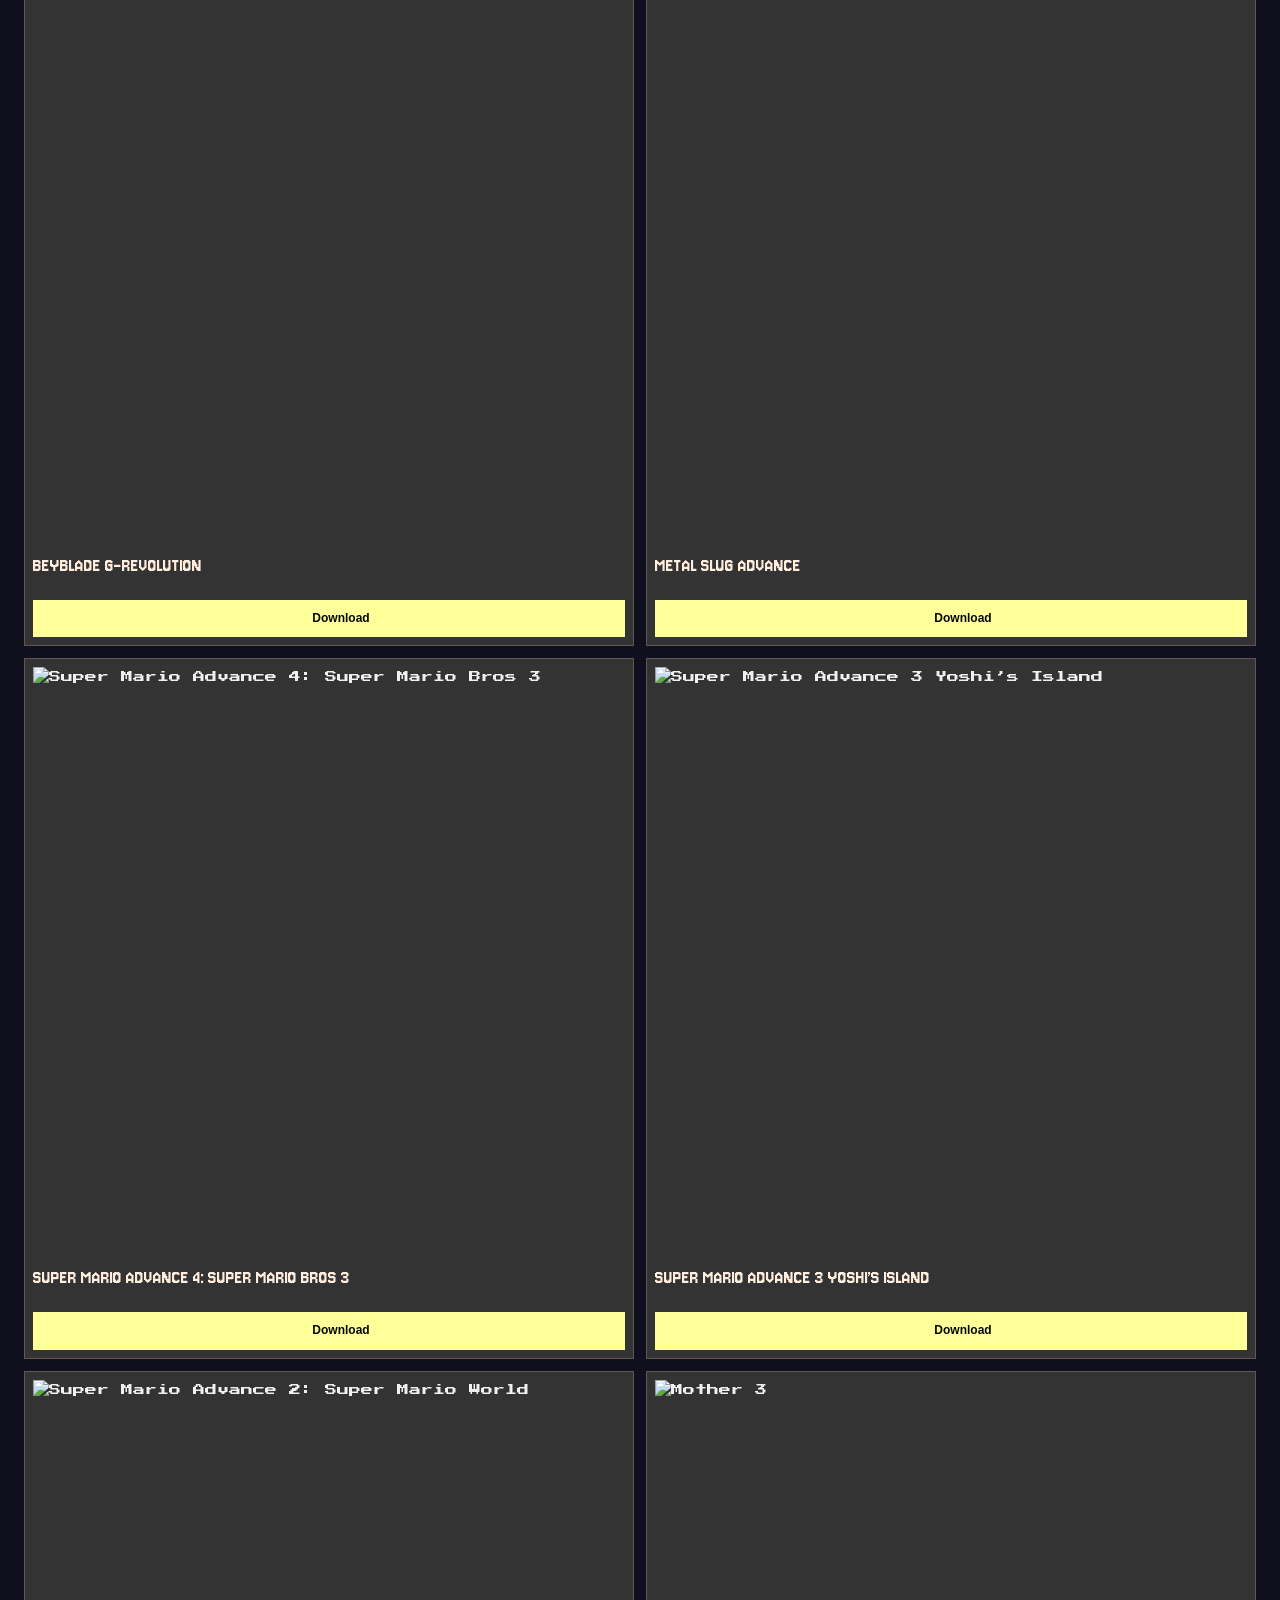
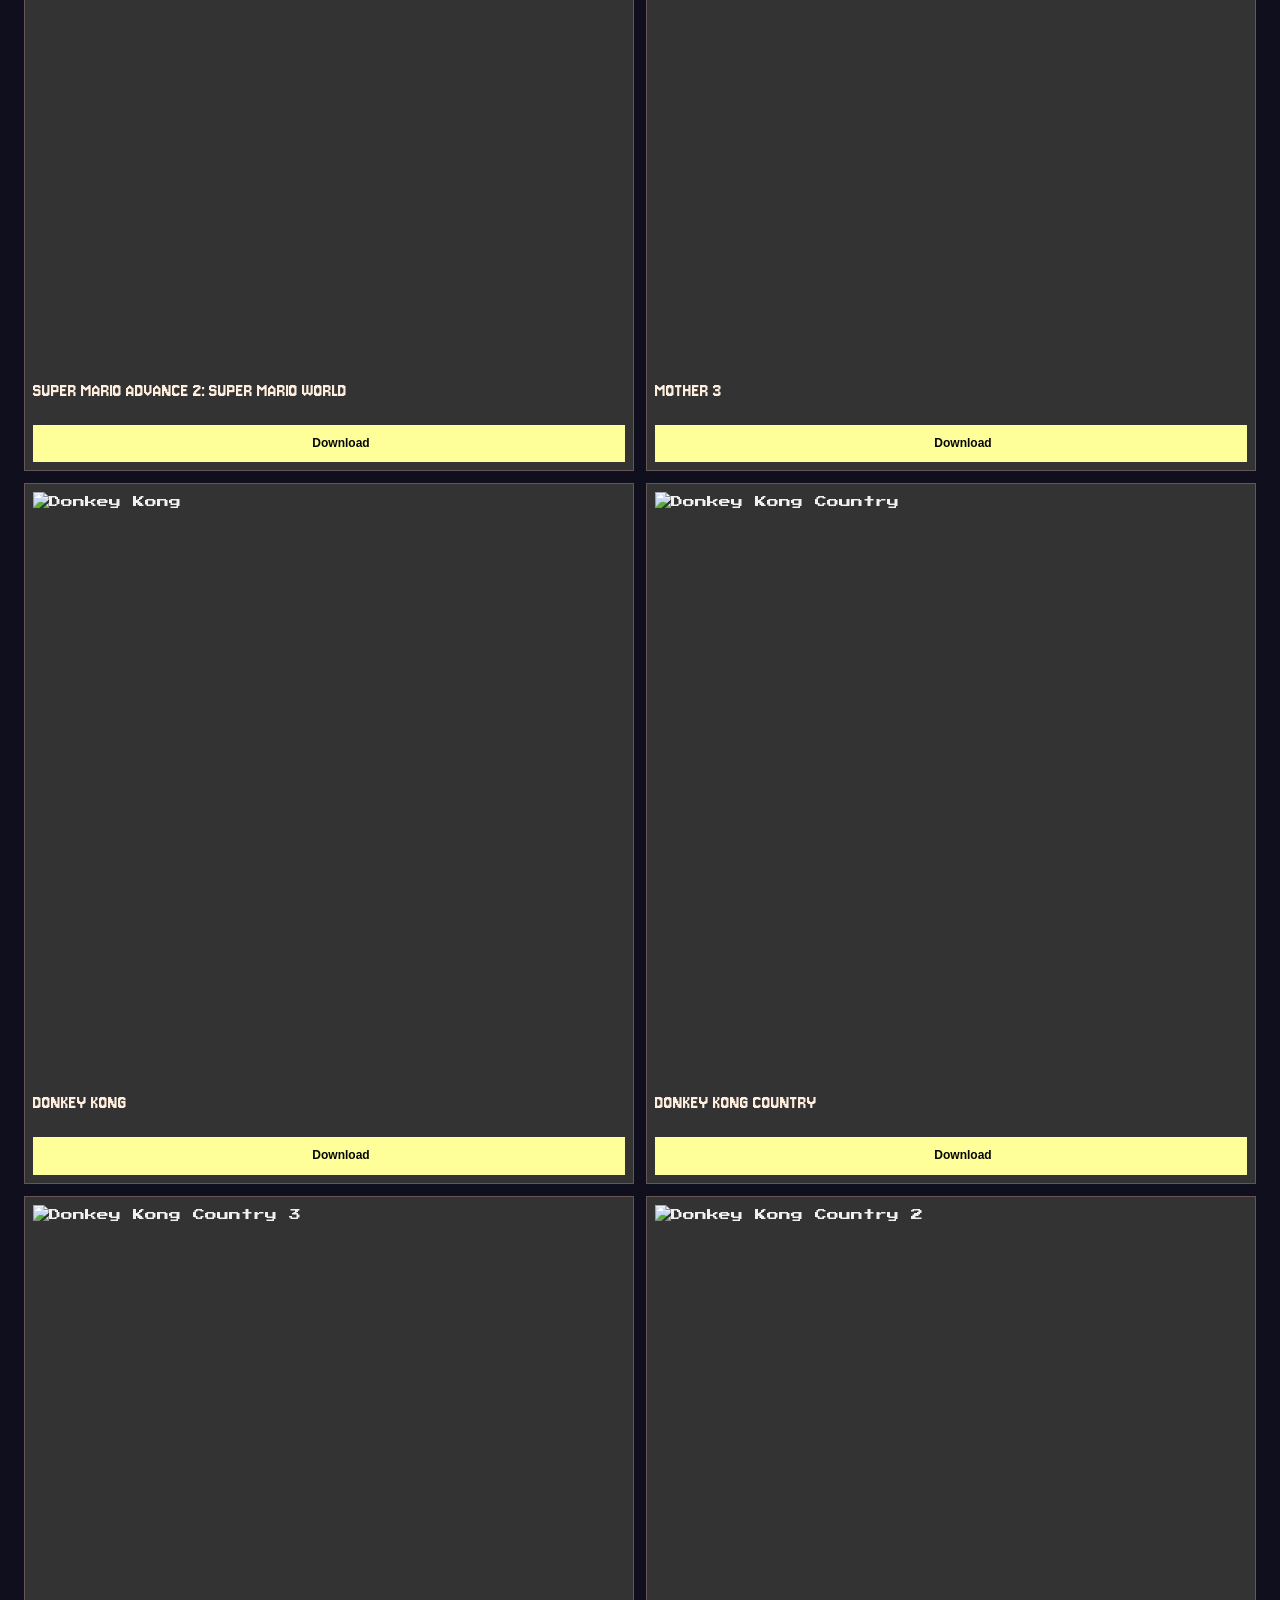
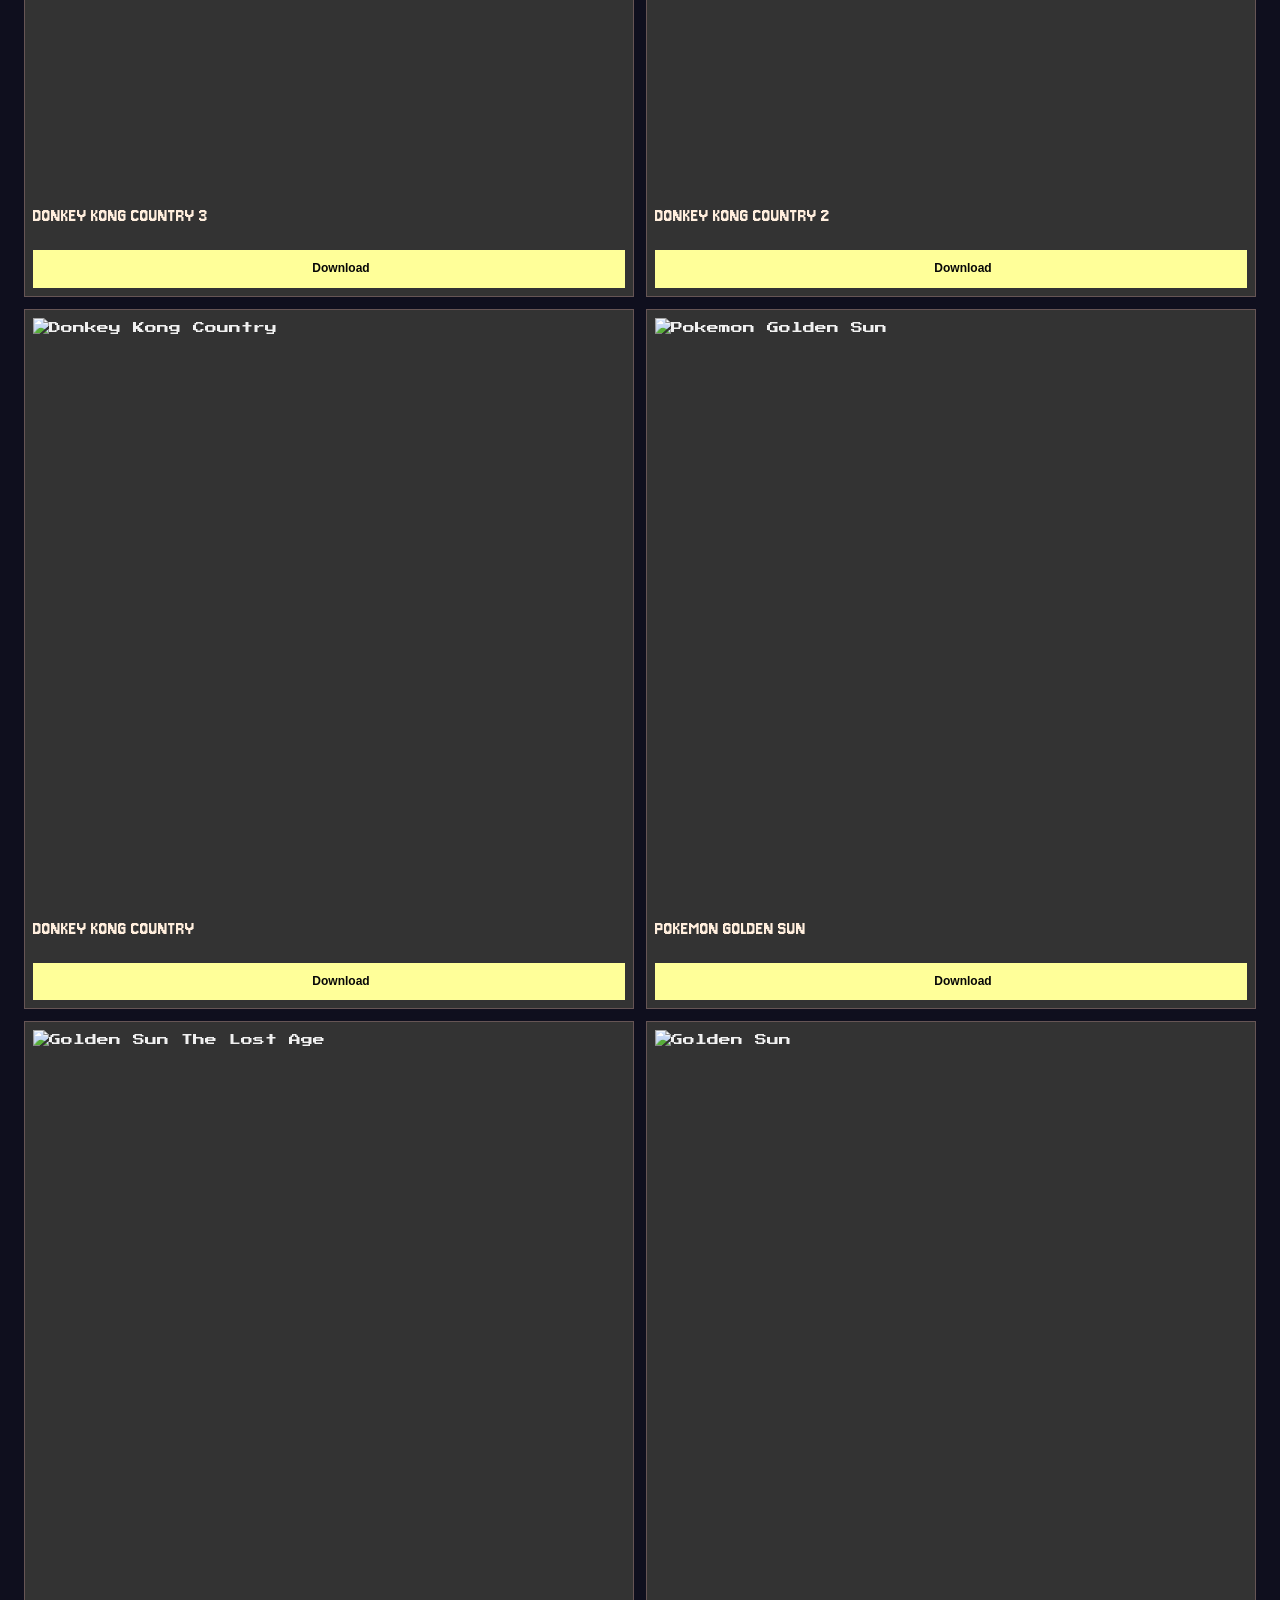
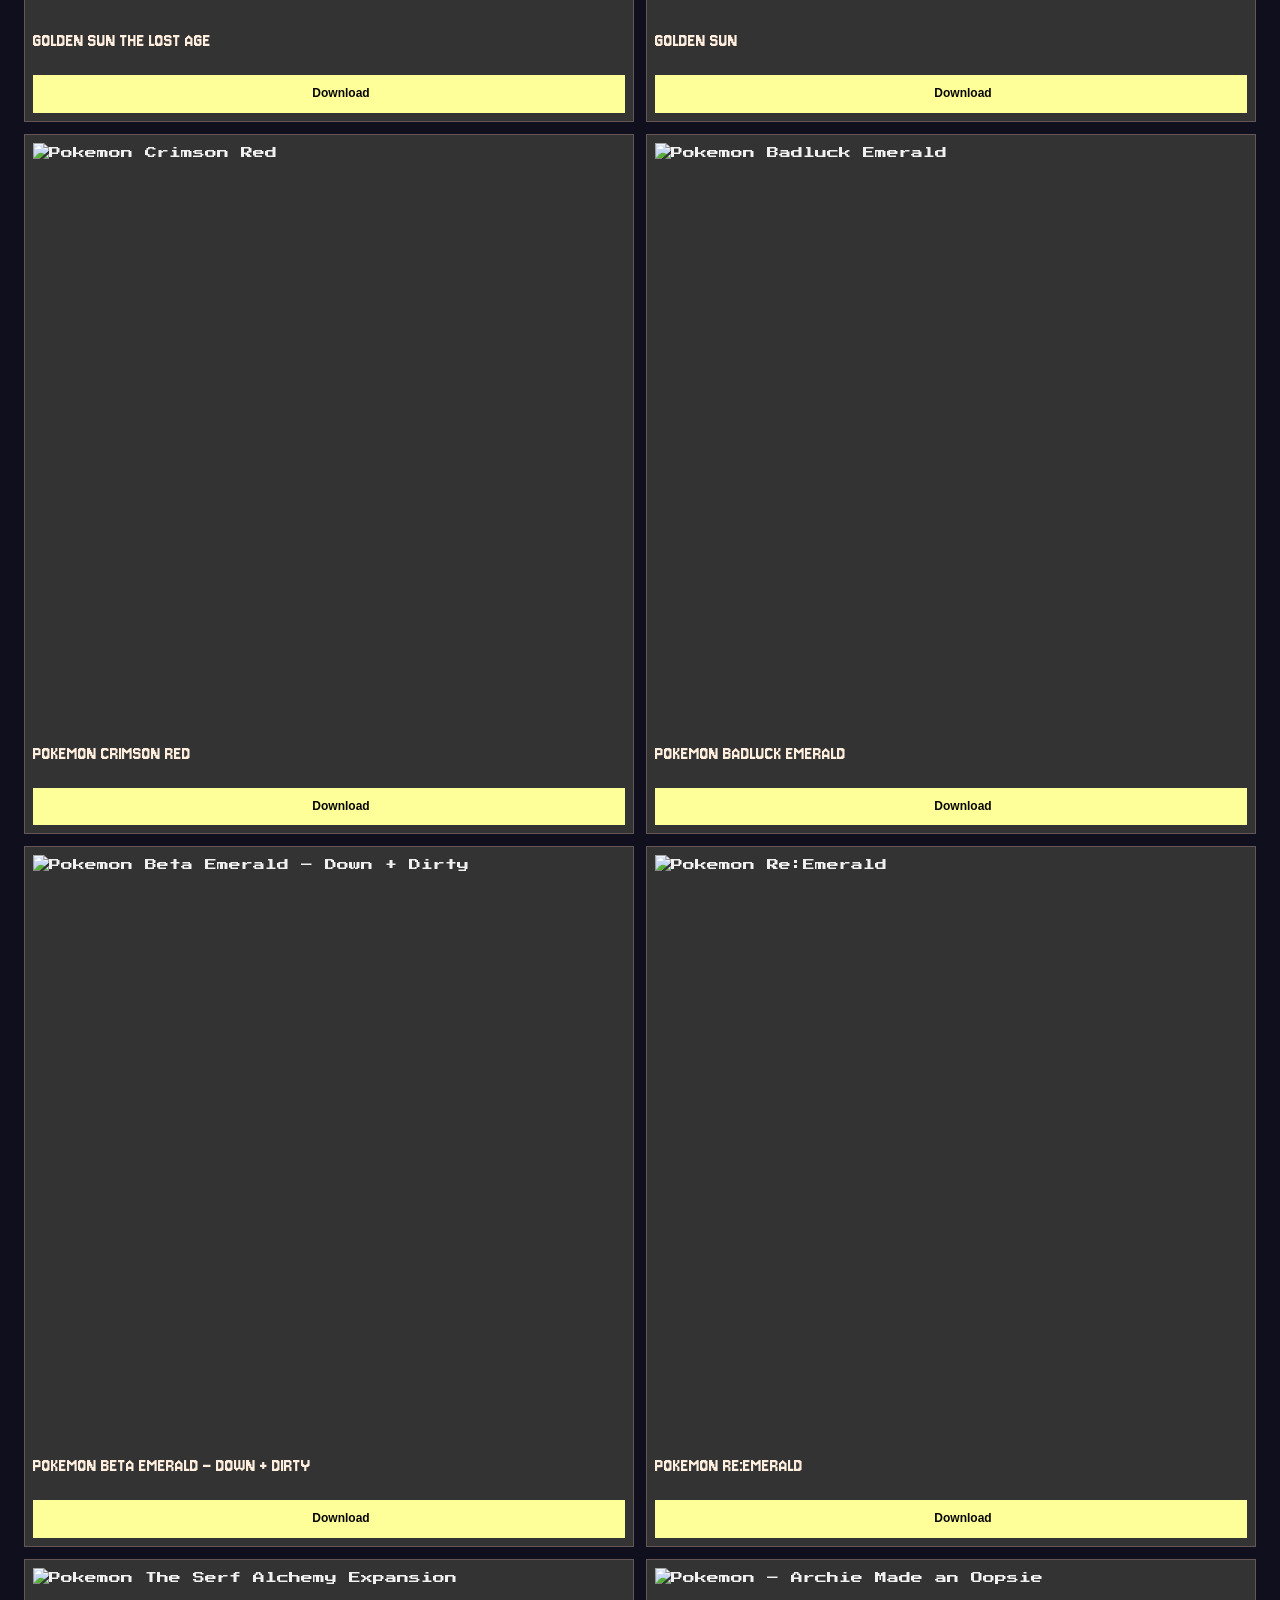
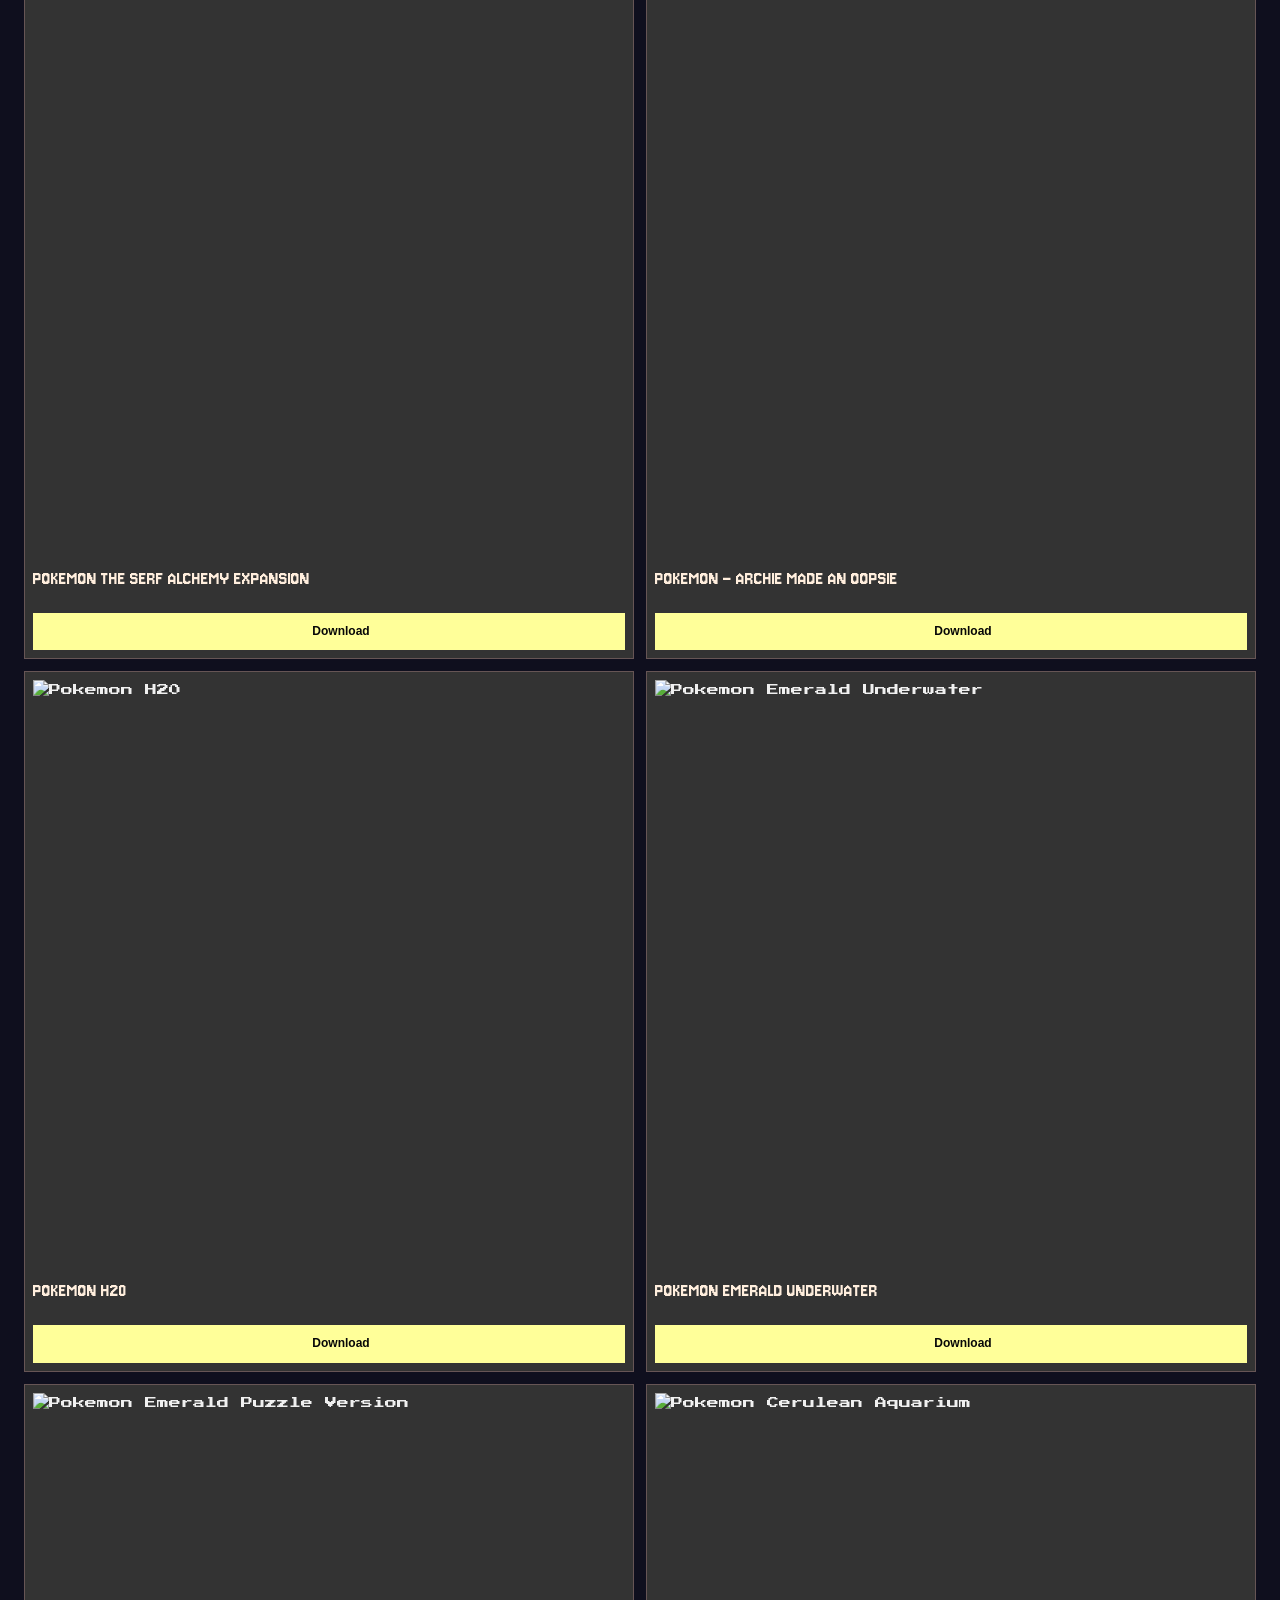
==== commit 42eb84f0: "Update" ====
--- a/index.html
+++ b/index.html
@@ -2,24 +2,21 @@
 <html lang="en">
 <head>
     <meta charset="UTF-8">
-    <meta name="viewport" content="width=device-width, initial-scale=1.0">
+    <meta name="viewport" content="width=device-width, initial-scale=1.0, maximum-scale=1.0, user-scalable=no">
     <title>OA Game Studio - Retro Games Collection</title>
     <link href="https://fonts.googleapis.com/css2?family=Press+Start+2P&display=swap" rel="stylesheet">
     <link href="https://fonts.googleapis.com/css2?family=VT323&display=swap" rel="stylesheet">
+    <link href="https://fonts.googleapis.com/css2?family=Jersey+10&display=swap" rel="stylesheet">
     <link rel="stylesheet" href="retro-style.css">
+    <link rel="stylesheet" href="new-design-additions.css">
 </head>
 <body>
     <!-- Loading overlay -->
     <div id="loading-overlay">
         <div class="loading-content">
-            <div class="pixel-spinner">
-                <div></div><div></div><div></div><div></div>
-                <div></div><div></div><div></div><div></div>
-                <div></div><div></div><div></div><div></div>
-                <div></div><div></div><div></div><div></div>
-            </div>
-            <div class="loading-text">LOADING GAMES...</div>
-            <button class="reload-btn" onclick="reloadPage()">RELOAD PAGE</button>
+            <div class="pixel-spinner"></div>
+            <div class="loading-text">Loading games...</div>
+            <button class="reload-btn" onclick="reloadPage()">Reload Page</button>
         </div>
     </div>
 
@@ -59,38 +56,16 @@
     <div class="container">
         <!-- Search & Filters -->
         <div class="sticky-search">
-            <div></div>
-            <div class="search-bar-row">
-                <div class="search-bar">
-                    <input type="text" id="search-input" placeholder="SEARCH GAMES..." oninput="searchGames()">
-                    <button id="toggle-view-btn" class="toggle-view-btn" type="button" onclick="toggleView()" aria-label="Toggle View">
-                        <span class="icon-grid" style="display:inline;vertical-align:middle;">
-                            <svg id="icon-grid" width="20" height="20" viewBox="0 0 20 20" fill="none">
-                                <rect x="2" y="2" width="6" height="6" fill="currentColor" stroke="#0a0442" stroke-width="2"/>
-                                <rect x="12" y="2" width="6" height="6" fill="currentColor" stroke="#0a0442" stroke-width="2"/>
-                                <rect x="2" y="12" width="6" height="6" fill="currentColor" stroke="#0a0442" stroke-width="2"/>
-                                <rect x="12" y="12" width="6" height="6" fill="currentColor" stroke="#0a0442" stroke-width="2"/>
-                            </svg>
-                        </span>
-                        <span class="icon-list" style="display:none;vertical-align:middle;">
-                            <svg id="icon-list" width="20" height="20" viewBox="0 0 20 20" fill="none">
-                                <rect x="2" y="3" width="16" height="3" fill="currentColor" stroke="#0a0442" stroke-width="2"/>
-                                <rect x="2" y="9" width="16" height="3" fill="currentColor" stroke="#0a0442" stroke-width="2"/>
-                                <rect x="2" y="15" width="16" height="3" fill="currentColor" stroke="#0a0442" stroke-width="2"/>
-                            </svg>
-                        </span>
-                    </button>
-                </div>
-                <div class="filter-inline">
-                    <label for="platform-filter">Platform</label>
-                    <select id="platform-filter" onchange="filterGames()">
-                        <option value="">All</option>
-                    </select>
-                    <label for="region-filter" style="margin-left:18px;">Region</label>
-                    <select id="region-filter" onchange="filterGames()">
-                        <option value="">All</option>
-                    </select>
-                </div>
+            <div class="search-bar">
+                <input type="text" id="search-input" placeholder="Search games" oninput="searchGames()">
+            </div>
+            <div class="filter-inline">
+                <select id="platform-filter" onchange="filterGames()">
+                    <option value="">Platform</option>
+                </select>
+                <select id="region-filter" onchange="filterGames()">
+                    <option value="">Region</option>
+                </select>
             </div>
         </div>
 
--- a/retro-style.css
+++ b/retro-style.css
@@ -34,6 +34,13 @@
     image-rendering: crisp-edges;
 }
 
+html {
+    overflow-x: hidden;
+    overflow-y: auto;
+    width: 100%;
+    height: 100%;
+}
+
 body {
     font-family: 'Press Start 2P', monospace;
     background: var(--retro-bg-dark);
@@ -41,6 +48,11 @@
     line-height: 1.8;
     font-size: 12px;
     overflow-x: hidden;
+    overflow-y: auto;
+    width: 100%;
+    max-width: 100vw;
+    position: relative;
+    -webkit-overflow-scrolling: touch;
 }
 
 /* CRT Screen Effect */
@@ -323,80 +335,105 @@
 }
 
 /* ==========================================
-   SEARCH BAR - Retro Console Style
+   SEARCH BAR - New Design Style
    ========================================== */
 
 .sticky-search {
     position: sticky;
     top: 88px;
     z-index: 1000;
-    background: var(--retro-bg-medium);
-    padding: 20px 0;
-    border-bottom: 3px solid var(--neon-magenta);
-    box-shadow: 0 0 20px rgba(255, 0, 128, 0.3);
+    background: transparent;
+    padding: 0;
+    padding-bottom: 12px;
+    border-bottom: none;
+    box-shadow: none;
+    display: flex;
+    flex-direction: column;
+    gap: 12px;
 }
 
 .search-bar-row {
     display: flex;
     align-items: center;
-    gap: 15px;
+    gap: 12px;
     justify-content: center;
     flex-wrap: wrap;
 }
 
 .search-bar {
     flex: 1;
-    max-width: 500px;
+    max-width: 100%;
+    width: 100%;
 }
 
 .search-bar input {
     width: 100%;
-    padding: 15px 20px;
-    font-family: 'Press Start 2P', monospace;
-    font-size: 10px;
-    background: var(--retro-bg-dark);
-    border: 3px solid var(--neon-cyan);
-    color: var(--neon-cyan);
-    text-align: center;
-    box-shadow:
-        inset 0 0 20px rgba(0, 0, 0, 0.5),
-        0 0 15px rgba(0, 217, 255, 0.3);
+    padding: 10px 12px;
+    font-family: 'ByteBounce', 'Press Start 2P', monospace;
+    font-size: 20px;
+    background: #FFEEDD;
+    border: 1px solid #665555;
+    color: #665555;
+    text-align: left;
+    box-shadow: none;
     transition: all 0.3s ease;
+    text-transform: uppercase;
+    line-height: 1.2;
+    vertical-align: middle;
 }
 
 .search-bar input:focus {
     outline: none;
-    border-color: var(--neon-yellow);
-    color: var(--neon-yellow);
-    box-shadow:
-        inset 0 0 20px rgba(0, 0, 0, 0.5),
-        0 0 25px rgba(255, 234, 0, 0.5);
+    border-color: #665555;
+    color: #665555;
+    box-shadow: none;
     text-align: left;
 }
 
 .search-bar input::placeholder {
-    color: rgba(0, 217, 255, 0.5);
-    font-family: 'Press Start 2P', monospace;
-}
-
-/* Toggle View Button */
+    color: #665555;
+    font-family: 'ByteBounce', 'Press Start 2P', monospace;
+    text-transform: uppercase;
+}
+
+/* Filter Dropdowns */
+.filter-inline {
+    display: flex;
+    gap: 12px;
+    align-items: center;
+    width: 100%;
+}
+
+.filter-inline label {
+    display: none;
+}
+
+.filter-inline select {
+    flex: 1;
+    padding: 8px 12px;
+    background: #d9d9d9;
+    border: none;
+    border-radius: 0;
+    color: #1a1a1a;
+    font-family: 'Jersey 10', 'Arial', sans-serif;
+    font-size: 16px;
+    cursor: pointer;
+    text-transform: uppercase;
+    appearance: none;
+    background-image: url("data:image/svg+xml,%3Csvg width='24' height='24' viewBox='0 0 24 24' fill='none' xmlns='http://www.w3.org/2000/svg'%3E%3Cpath d='M7 10l5 5 5-5' stroke='%232d6701' stroke-width='2'/%3E%3C/svg%3E");
+    background-repeat: no-repeat;
+    background-position: right 4px center;
+    background-size: 24px 24px;
+    padding-right: 32px;
+}
+
+.filter-inline select:focus {
+    outline: none;
+}
+
+/* Toggle View Button - Hidden by default */
 .toggle-view-btn {
-    padding: 15px 20px;
-    background: var(--retro-bg-light);
-    border: 3px solid var(--neon-yellow);
-    color: var(--neon-yellow);
-    font-family: 'Press Start 2P', monospace;
-    font-size: 10px;
-    cursor: pointer;
-    transition: all 0.2s ease;
-    box-shadow: 0 4px 0 var(--neon-purple);
-}
-
-.toggle-view-btn:hover {
-    background: var(--neon-yellow);
-    color: var(--retro-bg-dark);
-    transform: translateY(2px);
-    box-shadow: 0 2px 0 var(--neon-purple);
+    display: none;
 }
 
 /* ==========================================
@@ -406,172 +443,159 @@
 .container {
     max-width: 1400px;
     margin: 0 auto;
-    padding: 30px 20px;
+    padding: 0 24px 16px 24px;
+}
+
+@media (max-width: 768px) {
+    .container {
+        padding: 0 24px 16px 24px;
+    }
 }
 
 .grid {
     display: grid;
-    grid-template-columns: repeat(auto-fill, minmax(250px, 1fr));
-    gap: 30px;
-    margin-top: 30px;
+    grid-template-columns: repeat(2, 1fr);
+    gap: 12px;
+    margin-top: 0;
 }
 
 .game {
-    background: var(--retro-bg-light);
-    border: 4px solid var(--neon-cyan);
+    background: #333333;
+    border: 1px solid #665555;
     position: relative;
     transition: all 0.2s ease;
-    box-shadow:
-        0 8px 0 var(--neon-magenta),
-        0 0 20px rgba(0, 217, 255, 0.3);
+    box-shadow: none;
+    padding: 8px;
 }
 
 .game::before {
-    content: '';
-    position: absolute;
-    top: -4px;
-    left: -4px;
-    right: -4px;
-    bottom: -4px;
-    border: 2px solid var(--retro-bg-dark);
-    pointer-events: none;
+    display: none;
 }
 
 .game:hover {
-    transform: translateY(-5px);
-    border-color: var(--neon-yellow);
-    box-shadow:
-        0 12px 0 var(--neon-purple),
-        0 0 30px rgba(255, 234, 0, 0.5);
+    transform: none;
+    border-color: #665555;
+    box-shadow: none;
 }
 
 .game-image-container {
     position: relative;
     overflow: hidden;
-    border-bottom: 4px solid var(--neon-magenta);
+    border-bottom: none;
+    margin-bottom: 8px;
 }
 
 .game img {
     width: 100%;
-    aspect-ratio: 1/1;
+    aspect-ratio: 1 / 1;
     object-fit: cover;
-    image-rendering: pixelated;
+    image-rendering: auto;
     display: block;
-    filter: contrast(1.1) saturate(1.2);
+    filter: none;
 }
 
 .game-info {
-    padding: 20px 15px;
-    text-align: center;
+    padding: 0;
+    text-align: left;
 }
 
 .game-info h3 {
-    font-family: 'Press Start 2P', monospace;
-    font-size: 10px;
-    color: var(--neon-cyan);
-    margin: 0 0 15px 0;
-    line-height: 1.6;
-    text-shadow:
-        2px 2px 0 rgba(0, 0, 0, 0.8),
-        0 0 10px var(--neon-cyan);
-    min-height: 3em;
+    font-family: 'Jersey 10', 'Arial', sans-serif;
+    font-size: 20px;
+    color: #FFEEDD;
+    margin: 0 0 12px 0;
+    line-height: normal;
+    text-shadow: none;
+    min-height: auto;
+    text-transform: uppercase;
+    font-weight: 400;
+    letter-spacing: normal;
 }
 
 .game-info p {
     display: none;
 }
 
-/* Popular Badge - Pixel Style */
+/* Popular Badge - Hidden in new design */
 .popular-badge {
-    position: absolute;
-    top: 10px;
-    right: 10px;
-    background: var(--neon-yellow);
-    color: var(--retro-bg-dark);
-    font-family: 'Press Start 2P', monospace;
-    font-size: 8px;
-    padding: 5px 10px;
-    border: 3px solid var(--retro-bg-dark);
-    box-shadow:
-        0 0 15px var(--neon-yellow),
-        0 4px 0 var(--neon-magenta);
-    z-index: 10;
-    animation: badge-blink 2s infinite;
-}
-
-@keyframes badge-blink {
-    0%, 100% { opacity: 1; }
-    50% { opacity: 0.7; }
-}
-
-/* Download Button - Arcade Style */
+    display: none;
+}
+
+/* Download Button - New Design */
 .download-btn {
+    display: flex;
+    align-items: center;
+    justify-content: center;
+    gap: 4px;
+    padding: 8px 12px;
+    background: #FFFF99;
+    color: #070707;
+    font-family: 'Mozilla Text', 'Arial', sans-serif;
+    font-size: 12px;
+    font-weight: bold;
+    text-decoration: none;
+    text-transform: capitalize;
+    border: none;
+    transition: all 0.2s ease;
+    box-shadow: none;
+    position: relative;
+    width: 100%;
+}
+
+.download-btn::before {
+    content: '';
+    width: 12px;
+    height: 12px;
+    background-image: url('ic_download.png');
+    background-size: contain;
+    background-repeat: no-repeat;
+    background-position: center;
     display: inline-block;
-    padding: 12px 25px;
-    background: var(--neon-green);
-    color: var(--retro-bg-dark);
-    font-family: 'Press Start 2P', monospace;
-    font-size: 9px;
-    text-decoration: none;
-    text-transform: uppercase;
-    border: 3px solid var(--retro-bg-dark);
-    transition: all 0.2s ease;
-    box-shadow:
-        0 5px 0 var(--neon-cyan),
-        0 0 15px rgba(57, 255, 20, 0.5);
-    position: relative;
-}
-
-.download-btn::before {
-    content: '▼';
-    margin-right: 8px;
+    margin-right: 4px;
 }
 
 .download-btn:hover {
-    background: var(--neon-yellow);
-    transform: translateY(2px);
-    box-shadow:
-        0 3px 0 var(--neon-cyan),
-        0 0 25px rgba(255, 234, 0, 0.7);
+    background: #EEEE88;
+    transform: none;
+    box-shadow: none;
 }
 
 .download-btn:active {
-    transform: translateY(5px);
-    box-shadow:
-        0 0 0 var(--neon-cyan),
-        0 0 25px rgba(255, 234, 0, 0.7);
+    transform: scale(0.98);
+    box-shadow: none;
 }
 
 /* ==========================================
-   PAGINATION - Arcade Button Style
+   PAGINATION - New Design
    ========================================== */
 
 .pagination-bar {
     display: flex;
     justify-content: center;
     align-items: center;
-    margin: 40px 0;
-    gap: 10px;
+    margin: 24px 0;
+    gap: 8px;
 }
 
 .pagination-btn {
-    padding: 12px 20px;
-    background: var(--retro-bg-light);
-    border: 3px solid var(--neon-cyan);
-    color: var(--neon-cyan);
-    font-family: 'Press Start 2P', monospace;
-    font-size: 10px;
+    padding: 8px 12px;
+    background: #333333;
+    border: 1px solid #665555;
+    color: #FFEEDD;
+    font-family: 'Jersey 10', 'Arial', sans-serif;
+    font-size: 16px;
     cursor: pointer;
     transition: all 0.2s ease;
-    box-shadow: 0 4px 0 var(--neon-magenta);
+    box-shadow: none;
+    min-width: 36px;
 }
 
 .pagination-btn:hover,
 .pagination-btn.active {
-    background: var(--neon-cyan);
-    color: var(--retro-bg-dark);
-    transform: translateY(2px);
-    box-shadow: 0 2px 0 var(--neon-magenta);
+    background: #FFFF99;
+    color: #070707;
+    transform: none;
+    box-shadow: none;
 }
 
 .pagination-btn[disabled] {
@@ -678,7 +702,7 @@
 }
 
 /* ==========================================
-   LOADING OVERLAY - Retro Style
+   LOADING OVERLAY - Simple Style
    ========================================== */
 
 #loading-overlay {
@@ -688,12 +712,12 @@
     left: 0;
     right: 0;
     bottom: 0;
-    background: var(--retro-bg-dark);
+    background: #1a161d;
     display: flex;
     align-items: center;
     justify-content: center;
     flex-direction: column;
-    gap: 30px;
+    gap: 20px;
 }
 
 #loading-overlay.hide {
@@ -704,54 +728,42 @@
 }
 
 .pixel-spinner {
-    width: 80px;
-    height: 80px;
-    display: grid;
-    grid-template-columns: repeat(4, 1fr);
-    grid-template-rows: repeat(4, 1fr);
-    gap: 4px;
-}
-
-.pixel-spinner div {
-    width: 16px;
-    height: 16px;
-    background: var(--neon-cyan);
-    box-shadow: 0 0 10px var(--neon-cyan);
-    animation: pixel-blink 1.2s infinite;
-}
-
-.pixel-spinner div:nth-child(odd) {
-    background: var(--neon-magenta);
-    box-shadow: 0 0 10px var(--neon-magenta);
-}
-
-@keyframes pixel-blink {
-    0%, 100% { opacity: 1; }
-    50% { opacity: 0.2; }
+    width: 40px;
+    height: 40px;
+    border: 3px solid #665555;
+    border-top-color: #FFFF99;
+    border-radius: 50%;
+    animation: spin 1s linear infinite;
+}
+
+@keyframes spin {
+    to { transform: rotate(360deg); }
 }
 
 .loading-text {
-    font-family: 'Press Start 2P', monospace;
-    font-size: 14px;
-    color: var(--neon-cyan);
-    text-shadow: 0 0 20px var(--neon-cyan);
+    font-family: 'Jersey 10', 'Arial', sans-serif;
+    font-size: 18px;
+    color: #FFEEDD;
+    text-shadow: none;
 }
 
 .reload-btn {
-    padding: 15px 30px;
-    background: var(--neon-green);
-    color: var(--retro-bg-dark);
-    border: 3px solid var(--retro-bg-dark);
-    font-family: 'Press Start 2P', monospace;
-    font-size: 10px;
+    padding: 8px 16px;
+    background: #FFFF99;
+    color: #070707;
+    border: none;
+    font-family: 'Mozilla Text', 'Arial', sans-serif;
+    font-size: 12px;
+    font-weight: bold;
     cursor: pointer;
-    box-shadow: 0 5px 0 var(--neon-cyan);
+    box-shadow: none;
     transition: all 0.2s ease;
 }
 
 .reload-btn:hover {
-    transform: translateY(2px);
-    box-shadow: 0 3px 0 var(--neon-cyan);
+    transform: none;
+    background: #EEEE88;
+    box-shadow: none;
 }
 
 /* ==========================================
@@ -780,17 +792,17 @@
     }
 
     .grid {
-        grid-template-columns: repeat(auto-fill, minmax(180px, 1fr));
-        gap: 20px;
+        grid-template-columns: repeat(2, 1fr);
+        gap: 12px;
     }
 
     .game-info h3 {
-        font-size: 8px;
+        font-size: 18px;
     }
 
     .download-btn {
-        font-size: 7px;
-        padding: 10px 15px;
+        font-size: 11px;
+        padding: 6px 10px;
     }
 }
 
@@ -809,33 +821,27 @@
 
     .grid {
         grid-template-columns: repeat(2, 1fr);
-        gap: 15px;
+        gap: 12px;
     }
 
     .game {
-        border-width: 3px;
-        box-shadow:
-            0 5px 0 var(--neon-magenta),
-            0 0 15px rgba(0, 217, 255, 0.3);
+        border-width: 1px;
+        box-shadow: none;
+        padding: 8px;
     }
 
     .game-info {
-        padding: 12px 8px;
+        padding: 0;
     }
 
     .game-info h3 {
-        font-size: 7px;
-        min-height: 2.5em;
+        font-size: 18px;
+        min-height: auto;
     }
 
     .download-btn {
-        font-size: 6px;
-        padding: 8px 12px;
-    }
-
-    .popular-badge {
-        font-size: 6px;
-        padding: 3px 6px;
+        font-size: 11px;
+        padding: 6px 10px;
     }
 }
 
--- a/new-design-additions.css
+++ b/new-design-additions.css
@@ -0,0 +1,109 @@
+/* Additional styles for new design - Add to retro-style.css or link separately */
+
+/* Hide Header */
+.main-header {
+    display: none !important;
+}
+
+.mobile-nav {
+    display: none !important;
+}
+
+/* Adjust sticky search position since header is hidden */
+.sticky-search {
+    top: 0 !important;
+}
+
+/* Prevent horizontal scroll and zoom for mobile webview */
+* {
+    -webkit-tap-highlight-color: transparent;
+    -webkit-touch-callout: none;
+}
+
+body, html {
+    touch-action: pan-y;
+    overscroll-behavior-x: none;
+}
+
+/* Prevent text selection on mobile */
+body {
+    -webkit-user-select: none;
+    -moz-user-select: none;
+    -ms-user-select: none;
+    user-select: none;
+}
+
+/* Allow text selection only in input fields */
+input, textarea {
+    -webkit-user-select: text;
+    -moz-user-select: text;
+    -ms-user-select: text;
+    user-select: text;
+}
+
+/* Search icon styling */
+.search-bar {
+    position: relative;
+}
+
+.search-bar input {
+    padding-left: 40px;
+    line-height: 1.4;
+    display: flex;
+    align-items: center;
+}
+
+.search-bar::before {
+    content: '';
+    position: absolute;
+    left: 12px;
+    top: 50%;
+    transform: translateY(-50%);
+    width: 20px;
+    height: 20px;
+    background-image: url('ic_search.png');
+    background-size: contain;
+    background-repeat: no-repeat;
+    background-position: center;
+    z-index: 1;
+    display: block;
+}
+
+/* Custom fonts fallback */
+@font-face {
+    font-family: 'ByteBounce';
+    src: local('Press Start 2P');
+    font-weight: 500;
+}
+
+@font-face {
+    font-family: 'Mozilla Text';
+    src: local('Arial'), local('Helvetica');
+    font-weight: 600;
+}
+
+/* Smooth scrolling for better UX */
+html {
+    scroll-behavior: smooth;
+}
+
+/* Game card refinements */
+.game-info {
+    display: flex;
+    flex-direction: column;
+    gap: 12px;
+}
+
+/* Remove old retro effects for cleaner look */
+body::before,
+body::after {
+    display: none !important;
+}
+
+/* Loading spinner refinement */
+.loading-content {
+    display: flex;
+    flex-direction: column;
+    align-items: center;
+    gap: 20px;
+}
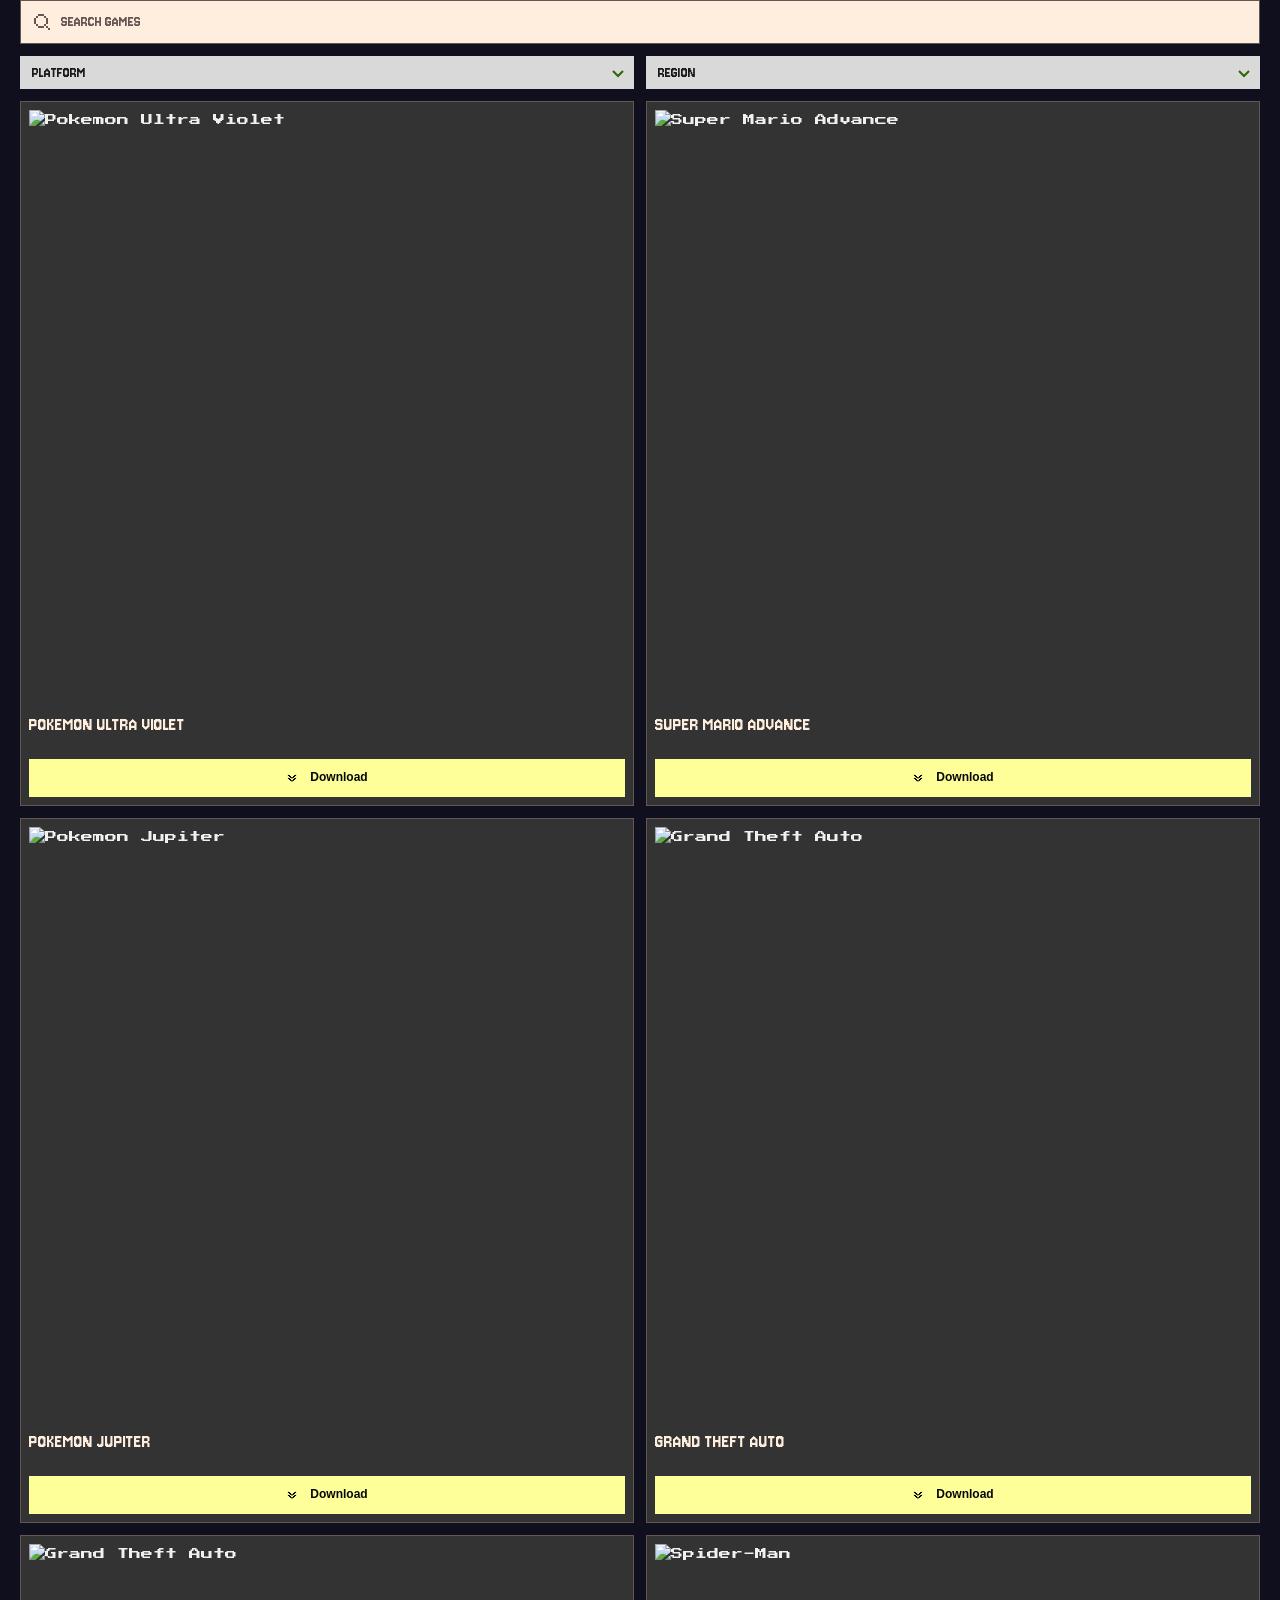
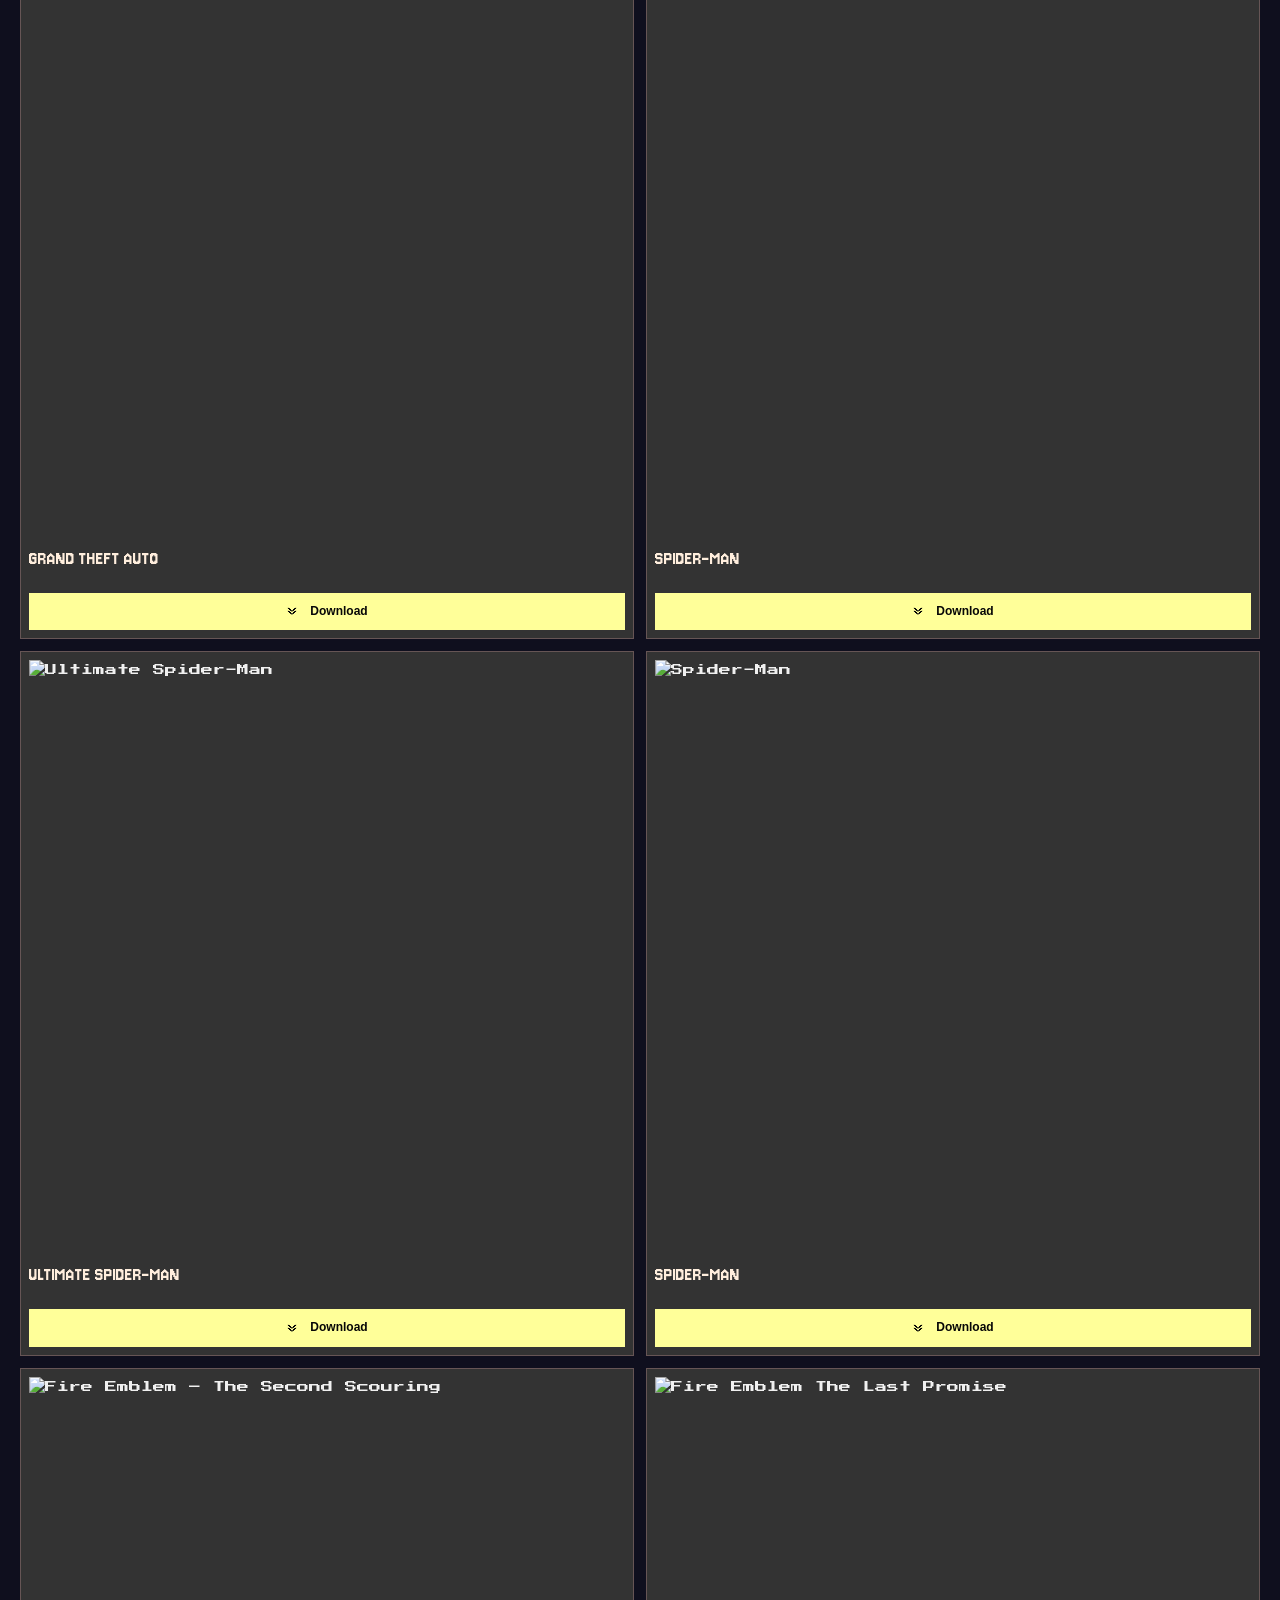
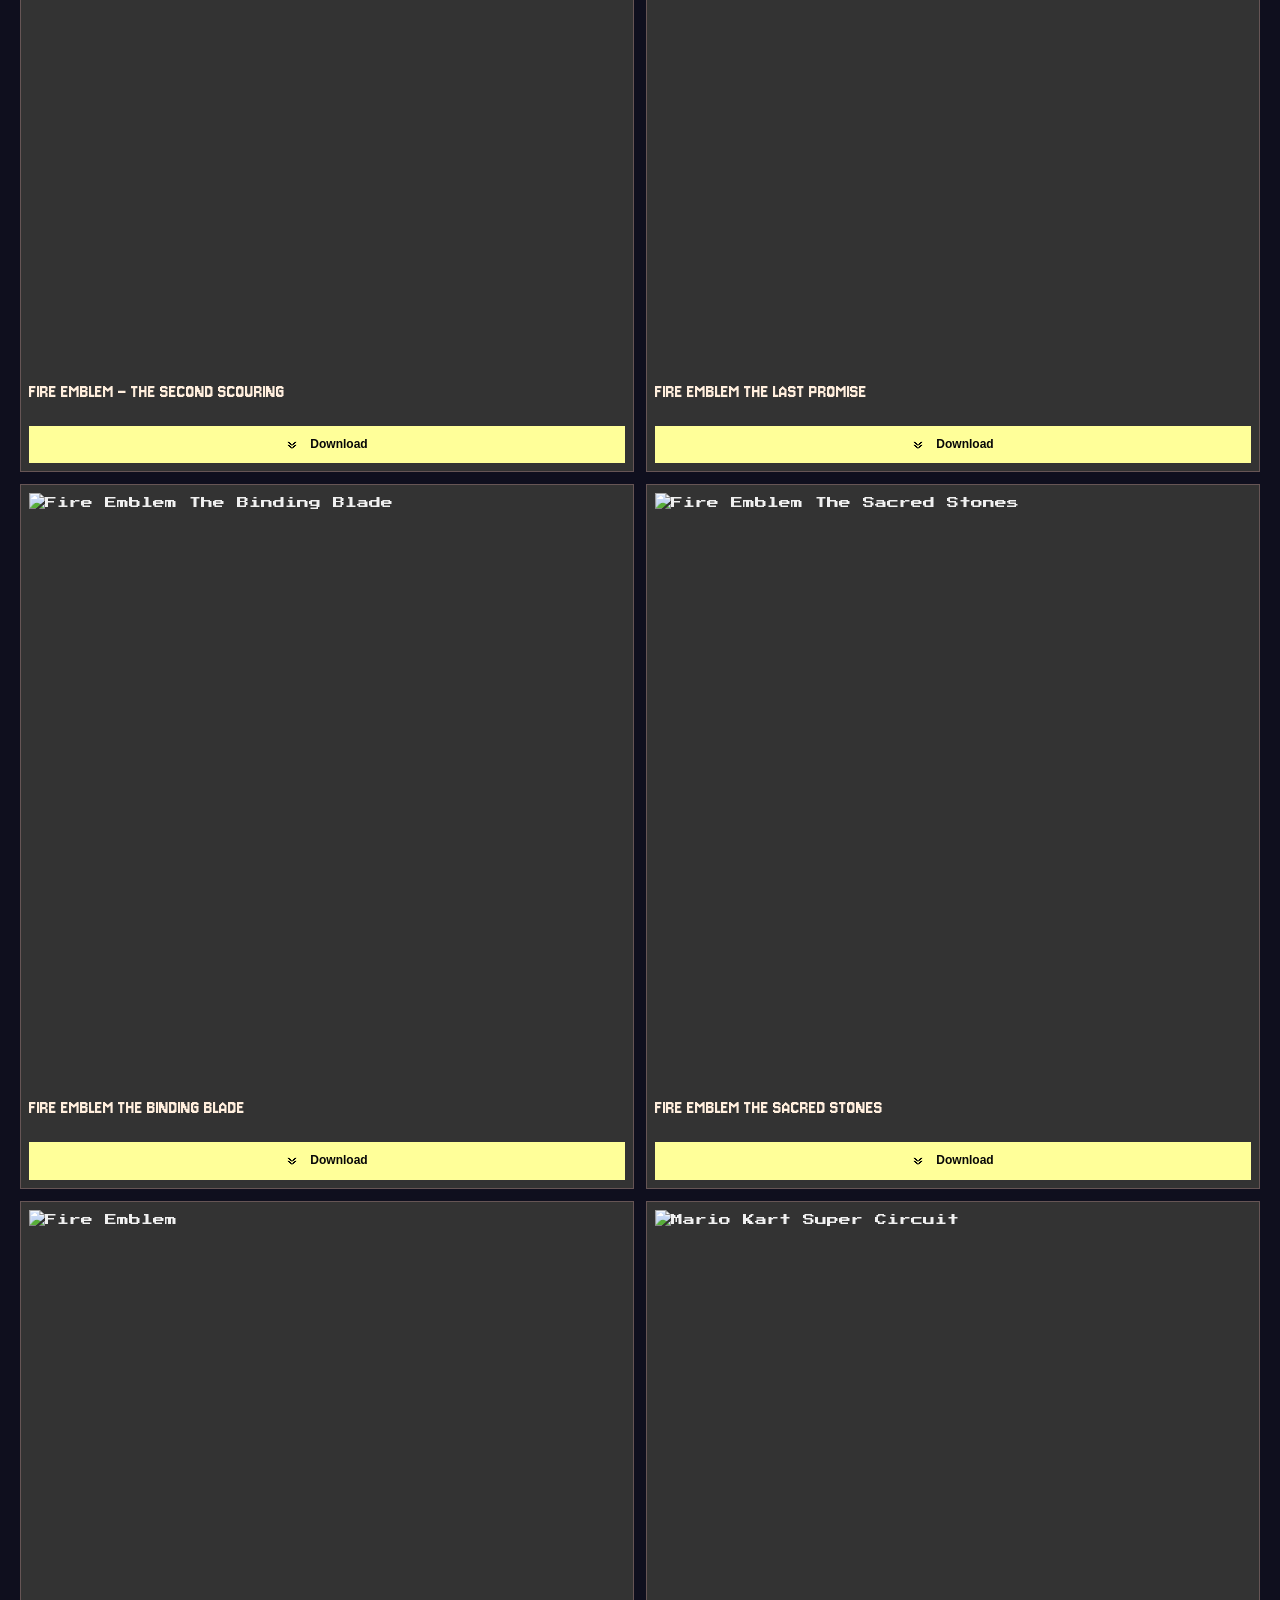
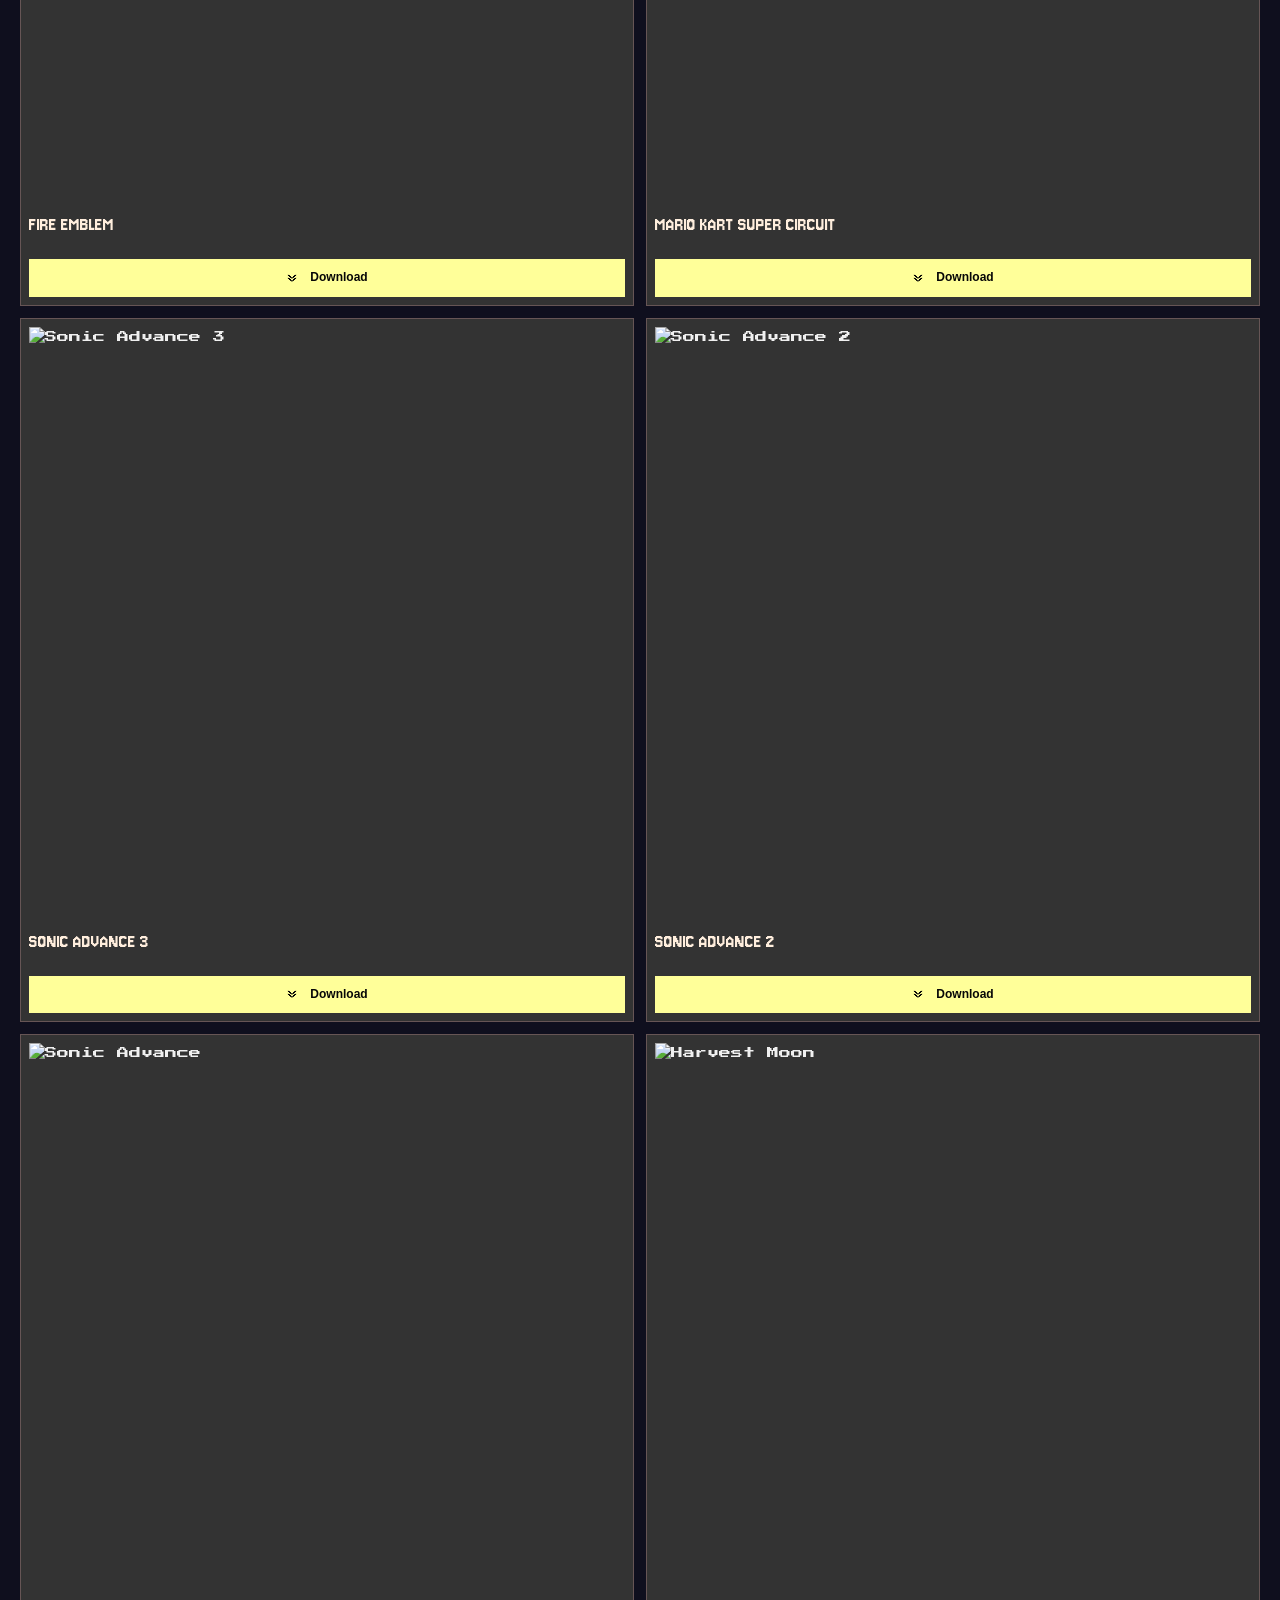
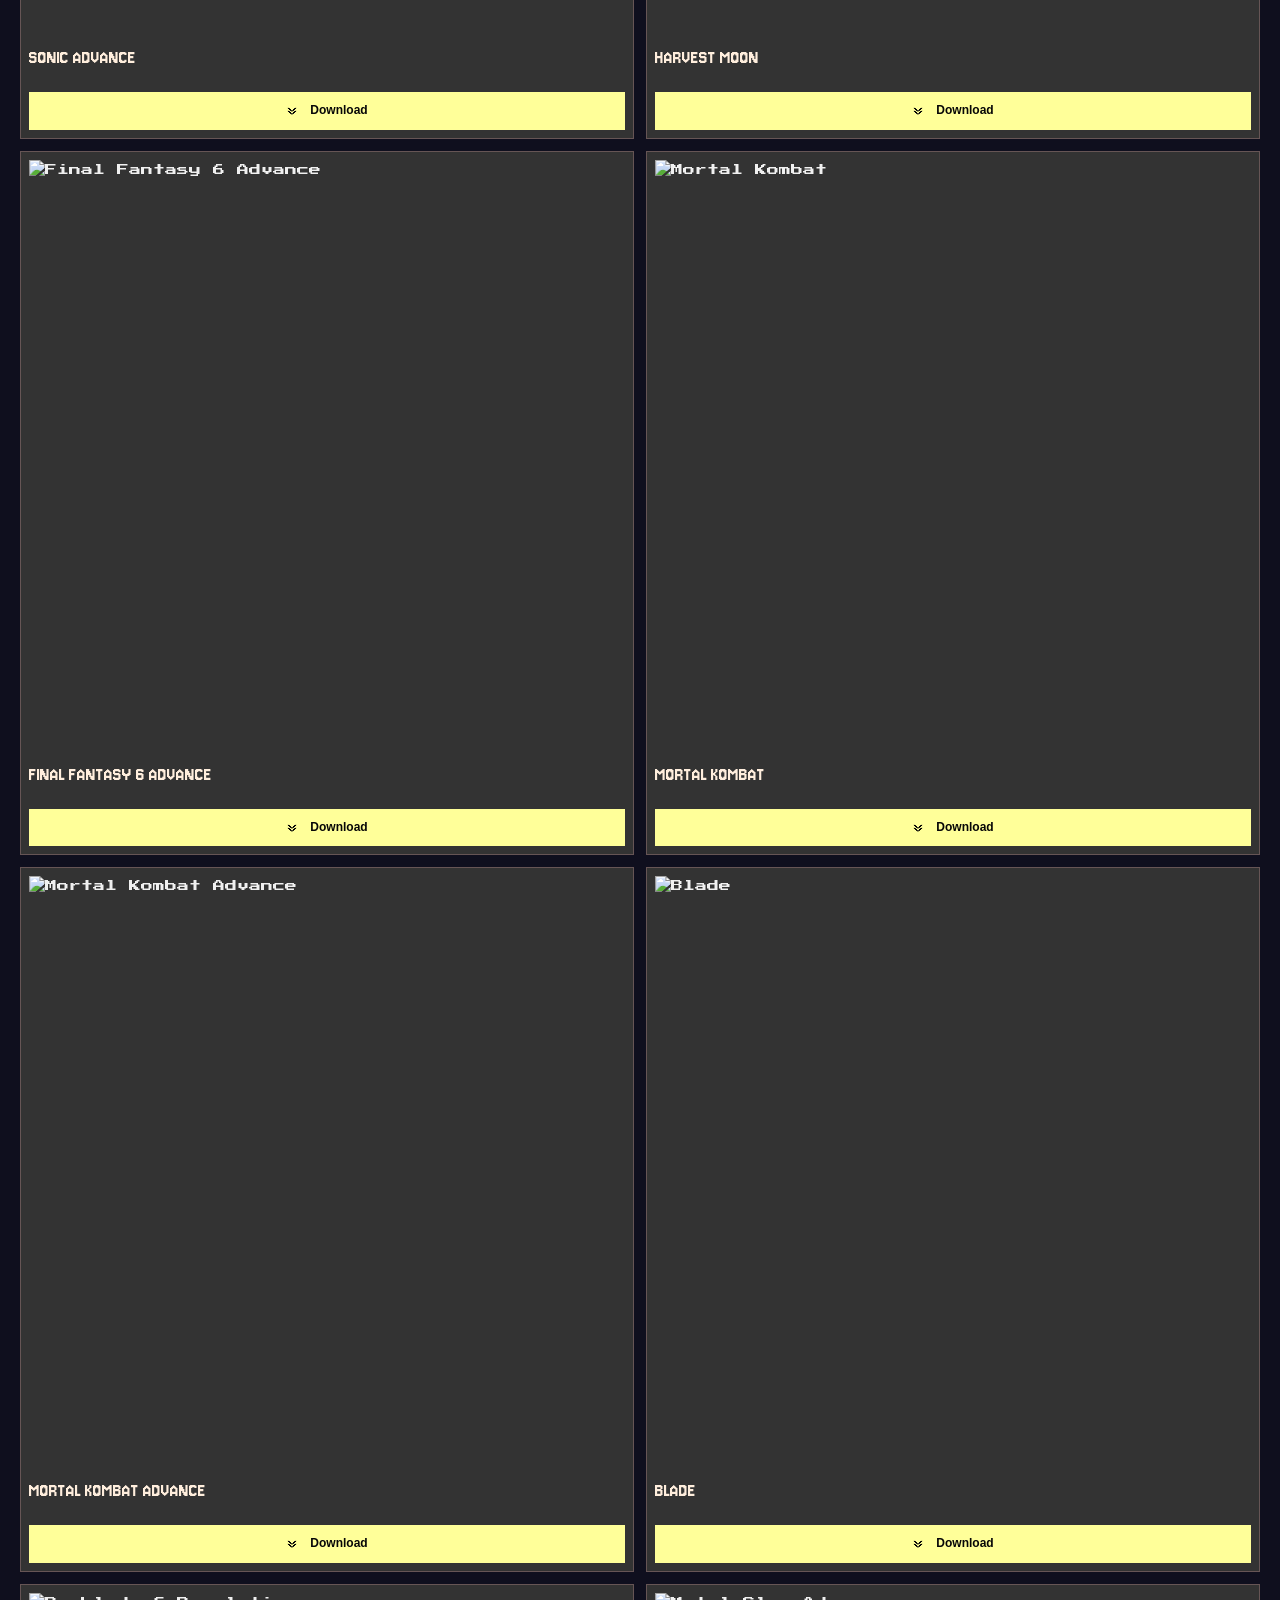
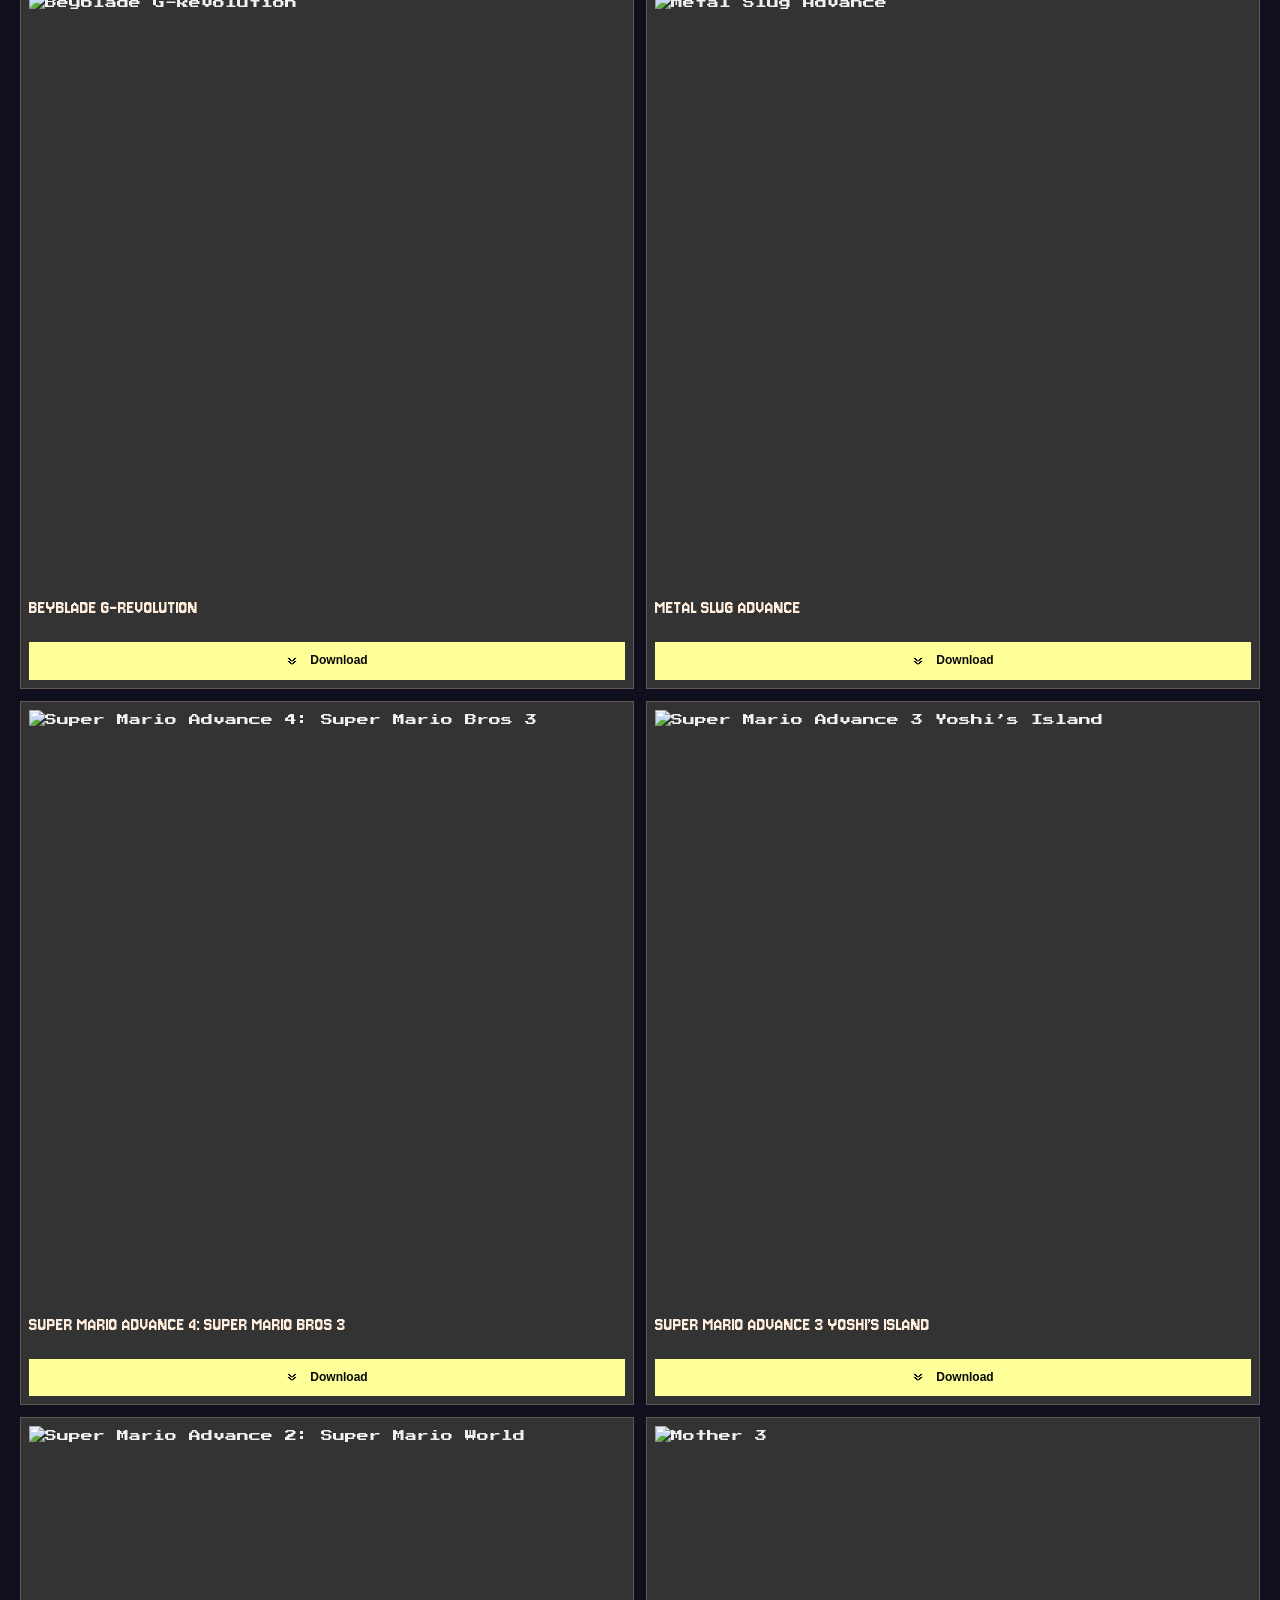
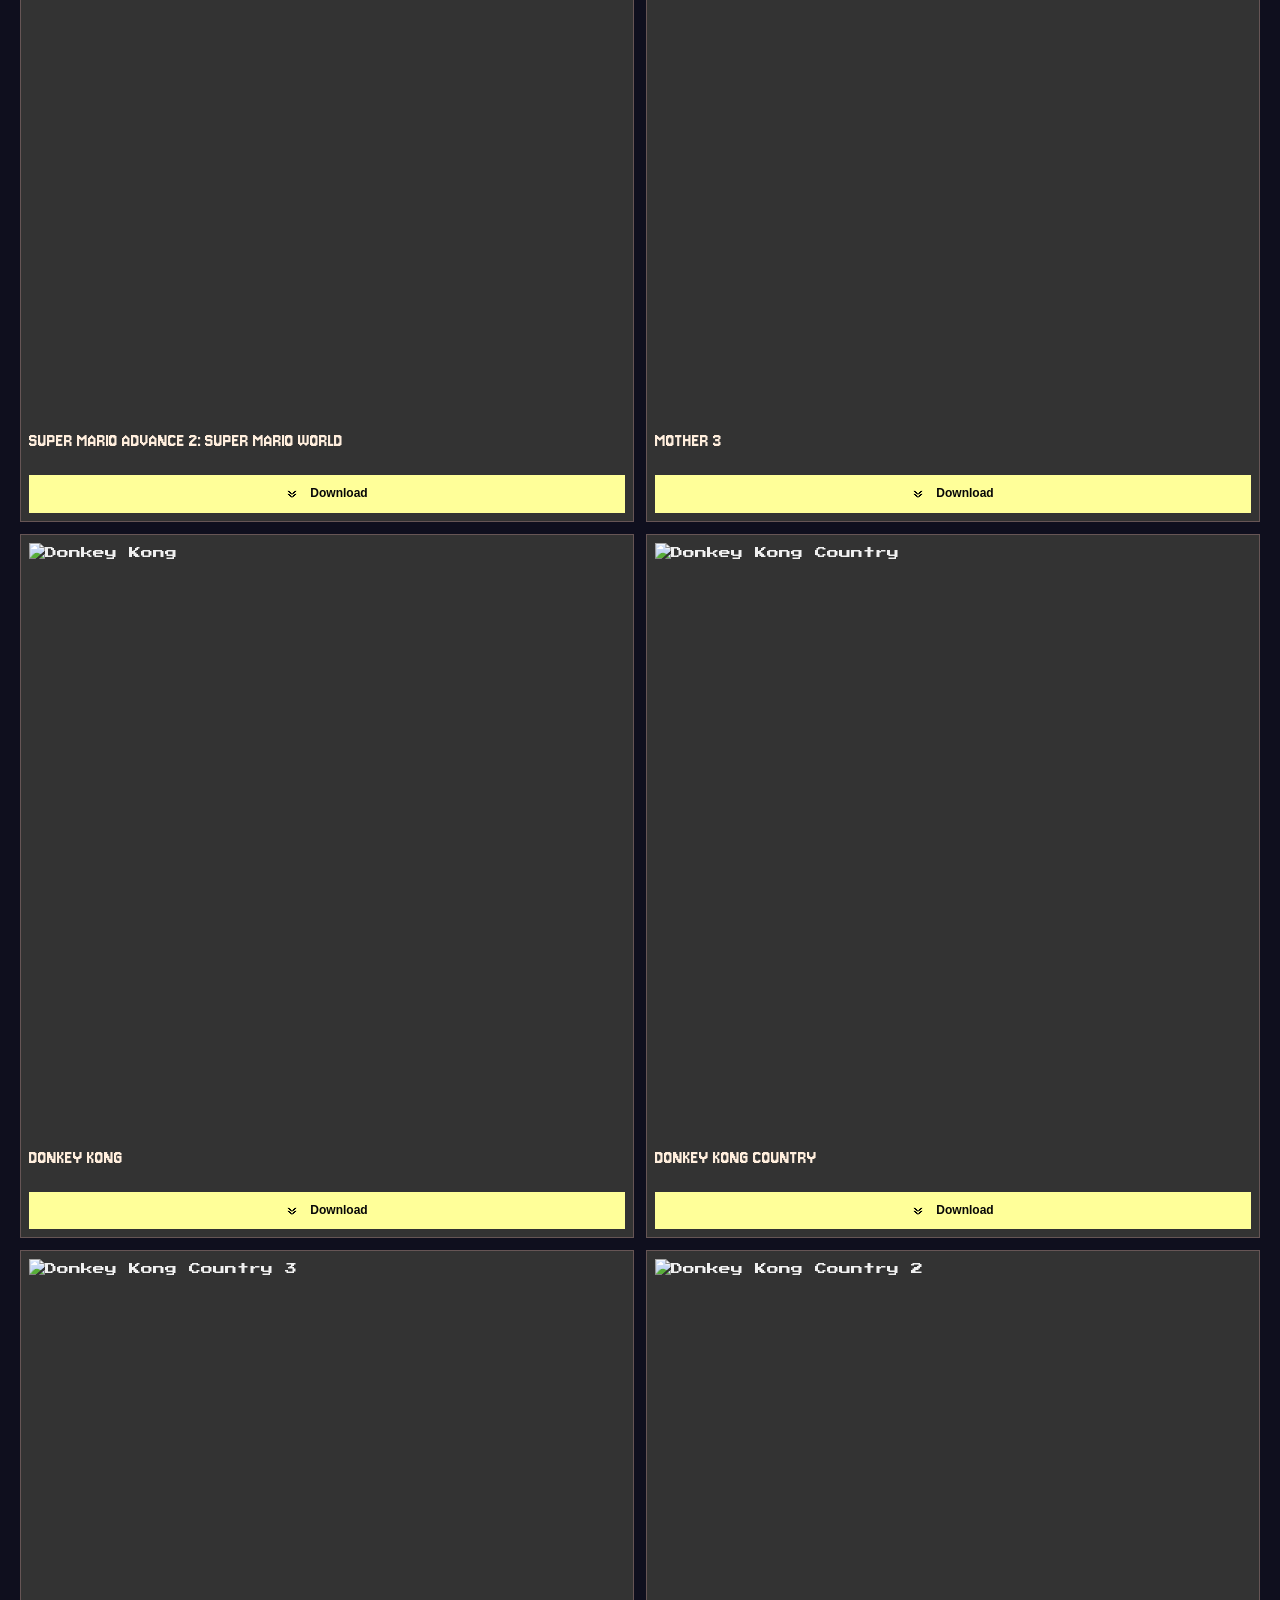
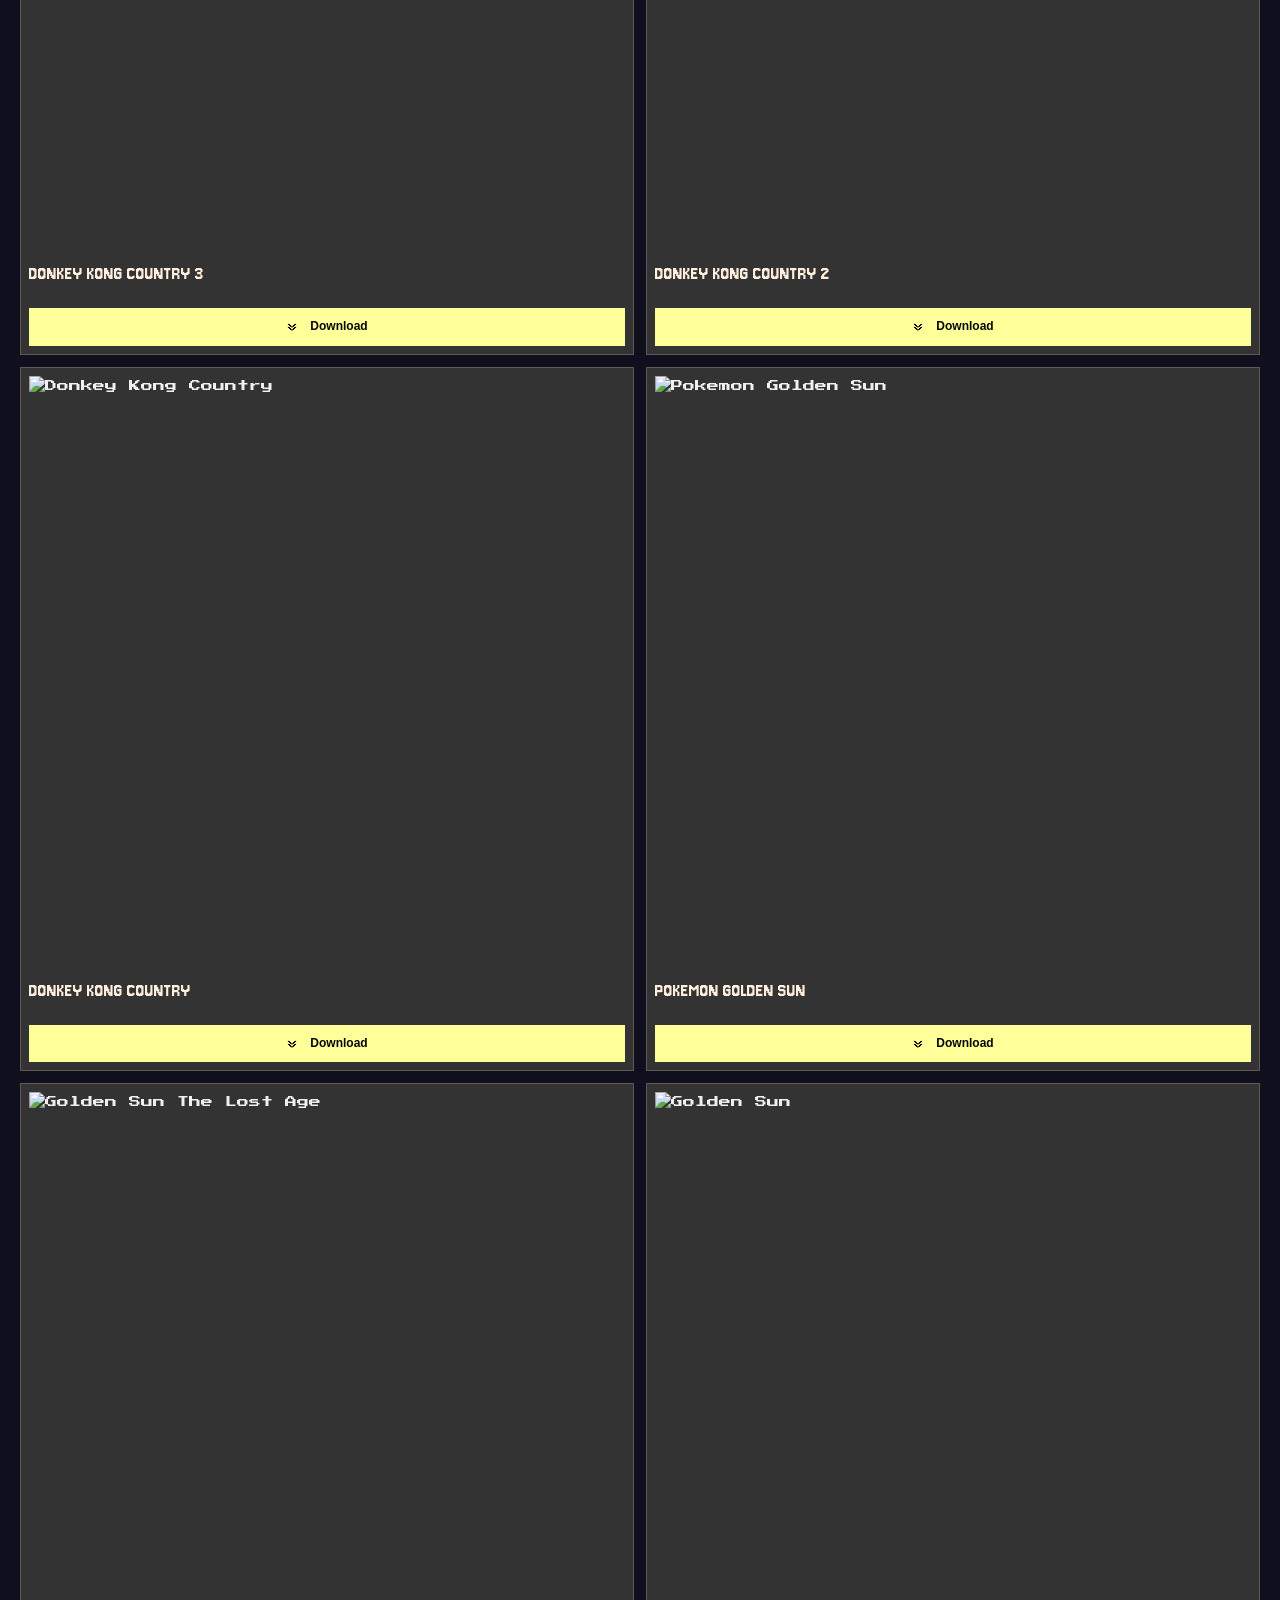
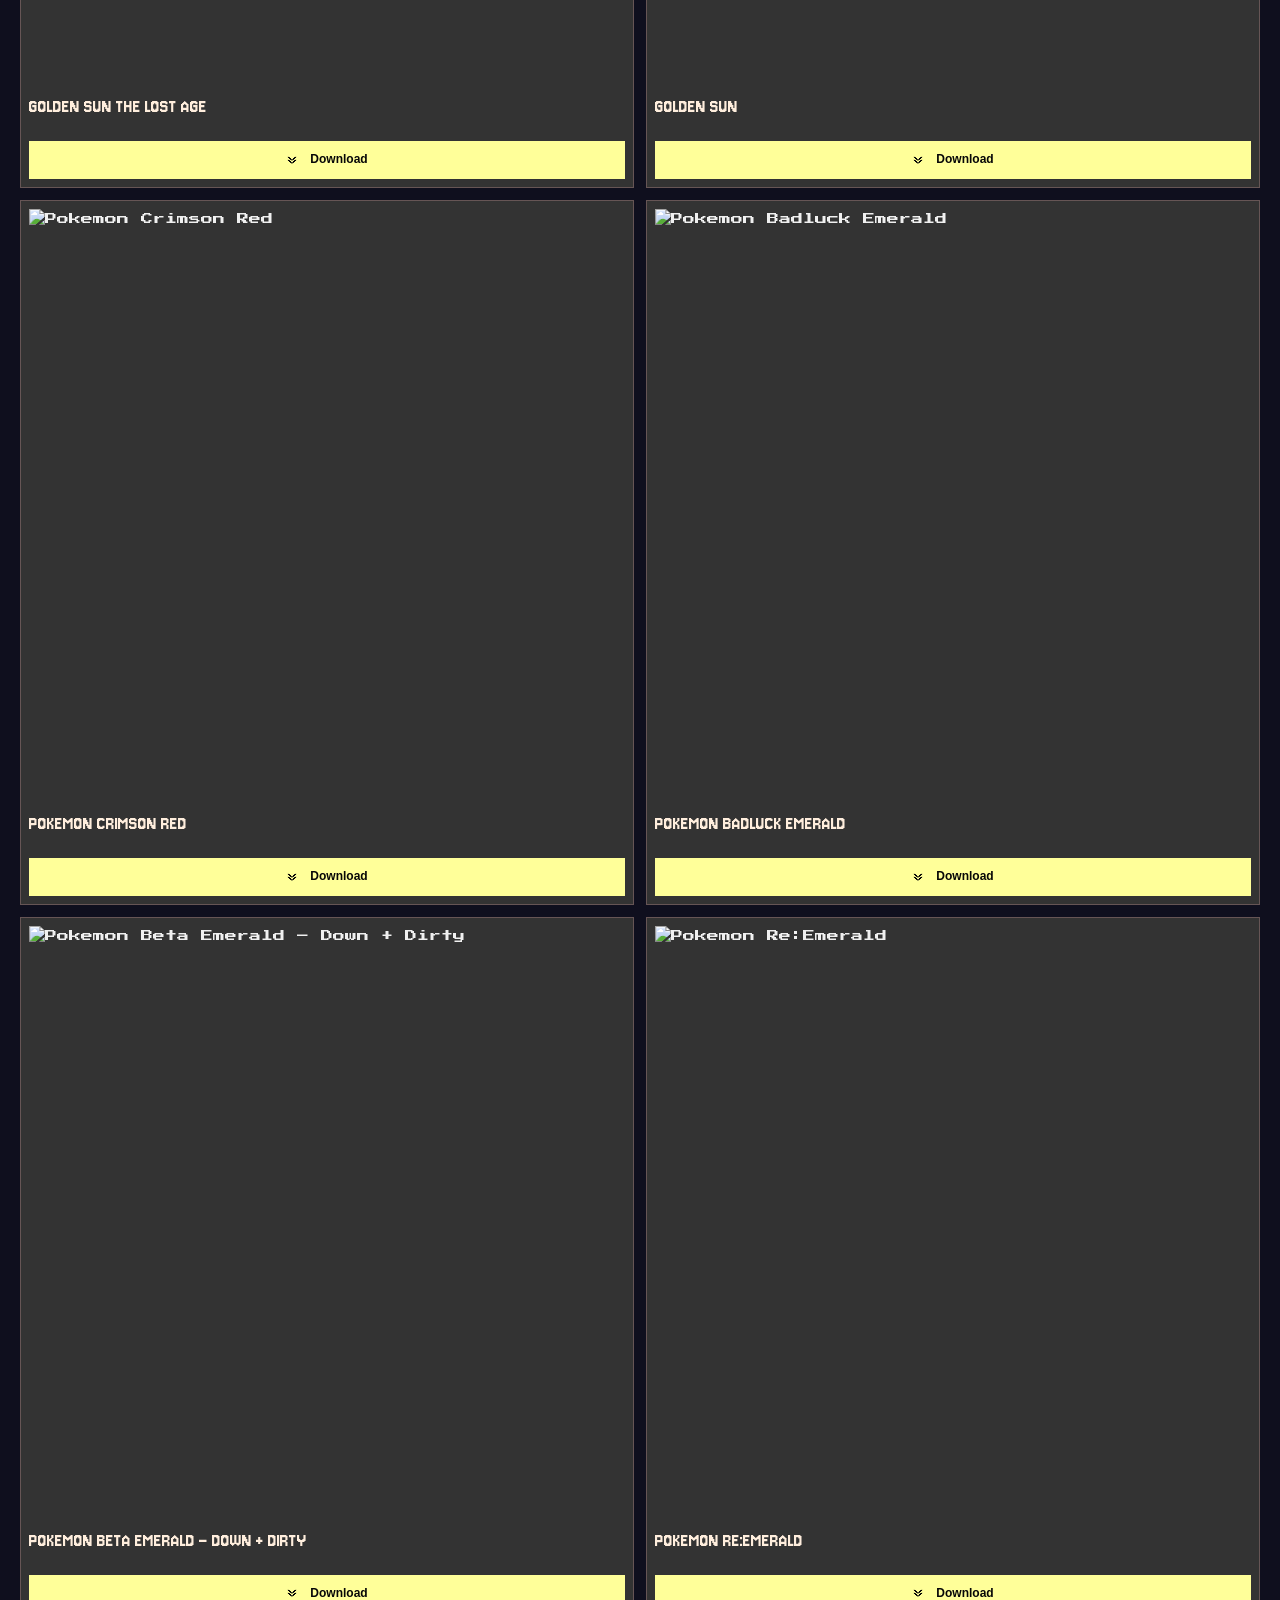
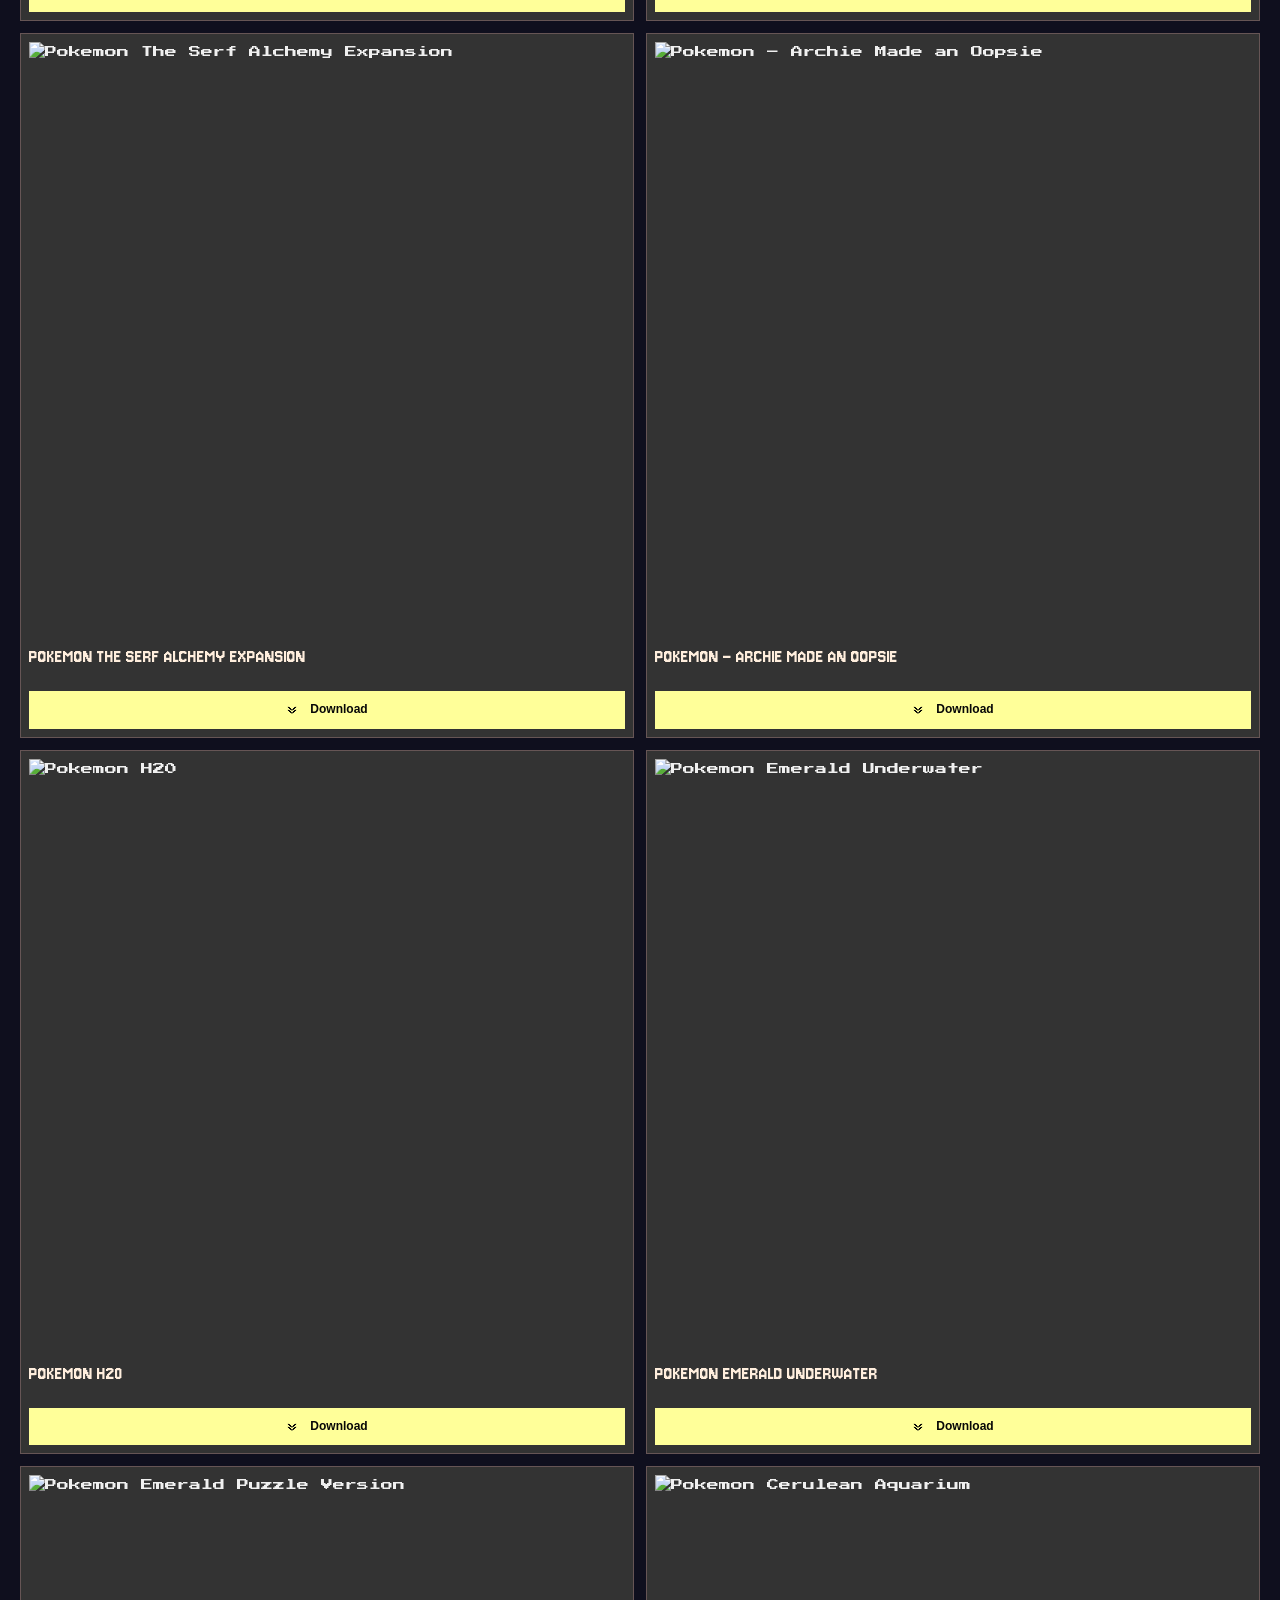
==== commit ca1d327a: "Update" ====
--- a/index.html
+++ b/index.html
@@ -1,5 +1,6 @@
 <!DOCTYPE html>
 <html lang="en">
+
 <head>
     <meta charset="UTF-8">
     <meta name="viewport" content="width=device-width, initial-scale=1.0, maximum-scale=1.0, user-scalable=no">
@@ -10,13 +11,14 @@
     <link rel="stylesheet" href="retro-style.css">
     <link rel="stylesheet" href="new-design-additions.css">
 </head>
+
 <body>
     <!-- Loading overlay -->
     <div id="loading-overlay">
         <div class="loading-content">
             <div class="pixel-spinner"></div>
-            <div class="loading-text">Loading games...</div>
-            <button class="reload-btn" onclick="reloadPage()">Reload Page</button>
+            <div class="loading-text" data-i18n="state.loading">Loading games...</div>
+            <button class="reload-btn" onclick="reloadPage()" data-i18n="state.retry_btn">Reload Page</button>
         </div>
     </div>
 
@@ -28,14 +30,14 @@
                     <span class="pixel-t">O</span><span class="pixel-g">A</span><span class="pixel-s">G</span>
                 </div>
                 <div class="logo-text">
-                    <h1>OA GAME STUDIO</h1>
-                    <p class="tagline">Retro Gaming Forever</p>
+                    <h1 data-i18n="app.title">OA GAME STUDIO</h1>
+                    <p class="tagline" data-i18n="app.tagline">Retro Gaming Forever</p>
                 </div>
             </div>
             <nav class="main-nav">
-                <a href="index.html" class="nav-link active">GAMES</a>
-                <a href="about.html" class="nav-link">ABOUT</a>
-                <a href="contact.html" class="nav-link">CONTACT</a>
+                <a href="index.html" class="nav-link active" data-i18n="nav.games">GAMES</a>
+                <a href="about.html" class="nav-link" data-i18n="nav.about">ABOUT</a>
+                <a href="contact.html" class="nav-link" data-i18n="nav.contact">CONTACT</a>
             </nav>
             <button class="mobile-menu-btn" onclick="toggleMobileMenu()">
                 <span></span>
@@ -47,9 +49,9 @@
 
     <!-- Mobile Navigation -->
     <nav class="mobile-nav" id="mobile-nav">
-        <a href="index.html" class="mobile-nav-link active">GAMES</a>
-        <a href="about.html" class="mobile-nav-link">ABOUT</a>
-        <a href="contact.html" class="mobile-nav-link">CONTACT</a>
+        <a href="index.html" class="mobile-nav-link active" data-i18n="nav.games">GAMES</a>
+        <a href="about.html" class="mobile-nav-link" data-i18n="nav.about">ABOUT</a>
+        <a href="contact.html" class="mobile-nav-link" data-i18n="nav.contact">CONTACT</a>
     </nav>
 
     <!-- Main Content -->
@@ -57,14 +59,15 @@
         <!-- Search & Filters -->
         <div class="sticky-search">
             <div class="search-bar">
-                <input type="text" id="search-input" placeholder="Search games" oninput="searchGames()">
+                <input type="text" id="search-input" placeholder="Search games" oninput="searchGames()"
+                    data-i18n-placeholder="search.placeholder">
             </div>
             <div class="filter-inline">
                 <select id="platform-filter" onchange="filterGames()">
-                    <option value="">Platform</option>
+                    <option value="" data-i18n="filter.platform">Platform</option>
                 </select>
                 <select id="region-filter" onchange="filterGames()">
-                    <option value="">Region</option>
+                    <option value="" data-i18n="filter.region">Region</option>
                 </select>
             </div>
         </div>
@@ -80,32 +83,36 @@
     <footer class="main-footer">
         <div class="footer-container">
             <div class="footer-section">
-                <h3>OA GAME STUDIO</h3>
-                <p>Bringing classic gaming experiences to modern platforms. Preserving gaming history, one pixel at a time.</p>
-            </div>
-            <div class="footer-section">
-                <h4>Quick Links</h4>
-                <a href="index.html">Games</a>
-                <a href="about.html">About Us</a>
-                <a href="contact.html">Contact</a>
-            </div>
-            <div class="footer-section">
-                <h4>Legal</h4>
-                <a href="privacy.html">Privacy Policy</a>
-                <a href="terms.html">Terms of Service</a>
-            </div>
-            <div class="footer-section">
-                <h4>Our Team</h4>
-                <p>Development • Design • QC<br>Marketing • ASO • Product</p>
+                <h3 data-i18n="footer.about_title">OA GAME STUDIO</h3>
+                <p data-i18n="footer.about_text">Bringing classic gaming experiences to modern platforms. Preserving
+                    gaming history, one pixel at a time.</p>
+            </div>
+            <div class="footer-section">
+                <h4 data-i18n="footer.quick_links">Quick Links</h4>
+                <a href="index.html" data-i18n="nav.games">Games</a>
+                <a href="about.html" data-i18n="nav.about">About Us</a>
+                <a href="contact.html" data-i18n="nav.contact">Contact</a>
+            </div>
+            <div class="footer-section">
+                <h4 data-i18n="footer.legal">Legal</h4>
+                <a href="privacy.html" data-i18n="footer.privacy">Privacy Policy</a>
+                <a href="terms.html" data-i18n="footer.terms">Terms of Service</a>
+            </div>
+            <div class="footer-section">
+                <h4 data-i18n="footer.team">Our Team</h4>
+                <p data-i18n="footer.team_roles" data-i18n-html="true">Development • Design • QC<br>Marketing • ASO •
+                    Product</p>
             </div>
         </div>
         <div class="footer-bottom">
-            <p>&copy; 2025 OA Game Studio. All rights reserved.</p>
-            <p class="pixel-love">Made with <span class="heart">♥</span> for retro gaming</p>
+            <p data-i18n="footer.rights">&copy; 2025 OA Game Studio. All rights reserved.</p>
+            <p class="pixel-love" data-i18n="footer.made_with" data-i18n-html="true">Made with <span
+                    class="heart">♥</span> for retro gaming</p>
         </div>
     </footer>
 
     <!-- JavaScript -->
+    <script src="translations.js"></script>
     <script src="script.js"></script>
     <script>
         // Mobile Menu Toggle
@@ -146,14 +153,14 @@
             let touchStartX = 0;
             let isScrolling = false;
 
-            card.addEventListener('touchstart', function(e) {
+            card.addEventListener('touchstart', function (e) {
                 touchStartTime = Date.now();
                 touchStartY = e.touches[0].clientY;
                 touchStartX = e.touches[0].clientX;
                 isScrolling = false;
             }, { passive: true });
 
-            card.addEventListener('touchmove', function(e) {
+            card.addEventListener('touchmove', function (e) {
                 const deltaY = Math.abs(e.touches[0].clientY - touchStartY);
                 const deltaX = Math.abs(e.touches[0].clientX - touchStartX);
 
@@ -162,7 +169,7 @@
                 }
             }, { passive: true });
 
-            card.addEventListener('touchend', function(e) {
+            card.addEventListener('touchend', function (e) {
                 const touchDuration = Date.now() - touchStartTime;
 
                 if (!isScrolling && touchDuration < 300) {
@@ -178,10 +185,10 @@
         document.querySelectorAll('.game').forEach(addTouchHandling);
 
         // Optimized observer for performance
-        const observer = new MutationObserver(function(mutations) {
+        const observer = new MutationObserver(function (mutations) {
             requestAnimationFrame(() => {
-                mutations.forEach(function(mutation) {
-                    mutation.addedNodes.forEach(function(node) {
+                mutations.forEach(function (mutation) {
+                    mutation.addedNodes.forEach(function (node) {
                         if (node.nodeType === 1) {
                             if (node.classList && node.classList.contains('game')) {
                                 addTouchHandling(node);
@@ -208,7 +215,7 @@
         let isDragging = false;
 
         if ('ontouchstart' in window) {
-            document.addEventListener('touchstart', function(e) {
+            document.addEventListener('touchstart', function (e) {
                 startY = e.touches[0].clientY;
                 isDragging = false;
 
@@ -219,7 +226,7 @@
                 }, 300);
             }, { passive: false });
 
-            document.addEventListener('touchmove', function(e) {
+            document.addEventListener('touchmove', function (e) {
                 if (startY !== null) {
                     const deltaY = Math.abs(e.touches[0].clientY - startY);
                     if (deltaY > 5) {
@@ -229,7 +236,7 @@
                 }
             }, { passive: true });
 
-            document.addEventListener('touchend', function() {
+            document.addEventListener('touchend', function () {
                 clearTimeout(pressTimer);
                 startY = null;
                 isDragging = false;
@@ -237,4 +244,5 @@
         }
     </script>
 </body>
-</html>
+
+</html>
--- a/retro-style.css
+++ b/retro-style.css
@@ -369,8 +369,8 @@
 .search-bar input {
     width: 100%;
     padding: 10px 12px;
-    font-family: 'ByteBounce', 'Press Start 2P', monospace;
-    font-size: 20px;
+    font-family: 'Jersey 10', 'Arial', sans-serif;
+    font-size: 16px;
     background: #FFEEDD;
     border: 1px solid #665555;
     color: #665555;
@@ -392,7 +392,7 @@
 
 .search-bar input::placeholder {
     color: #665555;
-    font-family: 'ByteBounce', 'Press Start 2P', monospace;
+    font-family: 'Jersey 10', 'Arial', sans-serif;
     text-transform: uppercase;
 }
 
@@ -443,12 +443,12 @@
 .container {
     max-width: 1400px;
     margin: 0 auto;
-    padding: 0 24px 16px 24px;
+    padding: 0 20px 16px 20px;
 }
 
 @media (max-width: 768px) {
     .container {
-        padding: 0 24px 16px 24px;
+        padding: 0 20px 16px 20px;
     }
 }
 
@@ -546,7 +546,7 @@
     content: '';
     width: 12px;
     height: 12px;
-    background-image: url('ic_download.png');
+    background-image: url('./ic_download.png');
     background-size: contain;
     background-repeat: no-repeat;
     background-position: center;
--- a/new-design-additions.css
+++ b/new-design-additions.css
@@ -61,7 +61,7 @@
     transform: translateY(-50%);
     width: 20px;
     height: 20px;
-    background-image: url('ic_search.png');
+    background-image: url('./ic_search.png');
     background-size: contain;
     background-repeat: no-repeat;
     background-position: center;
